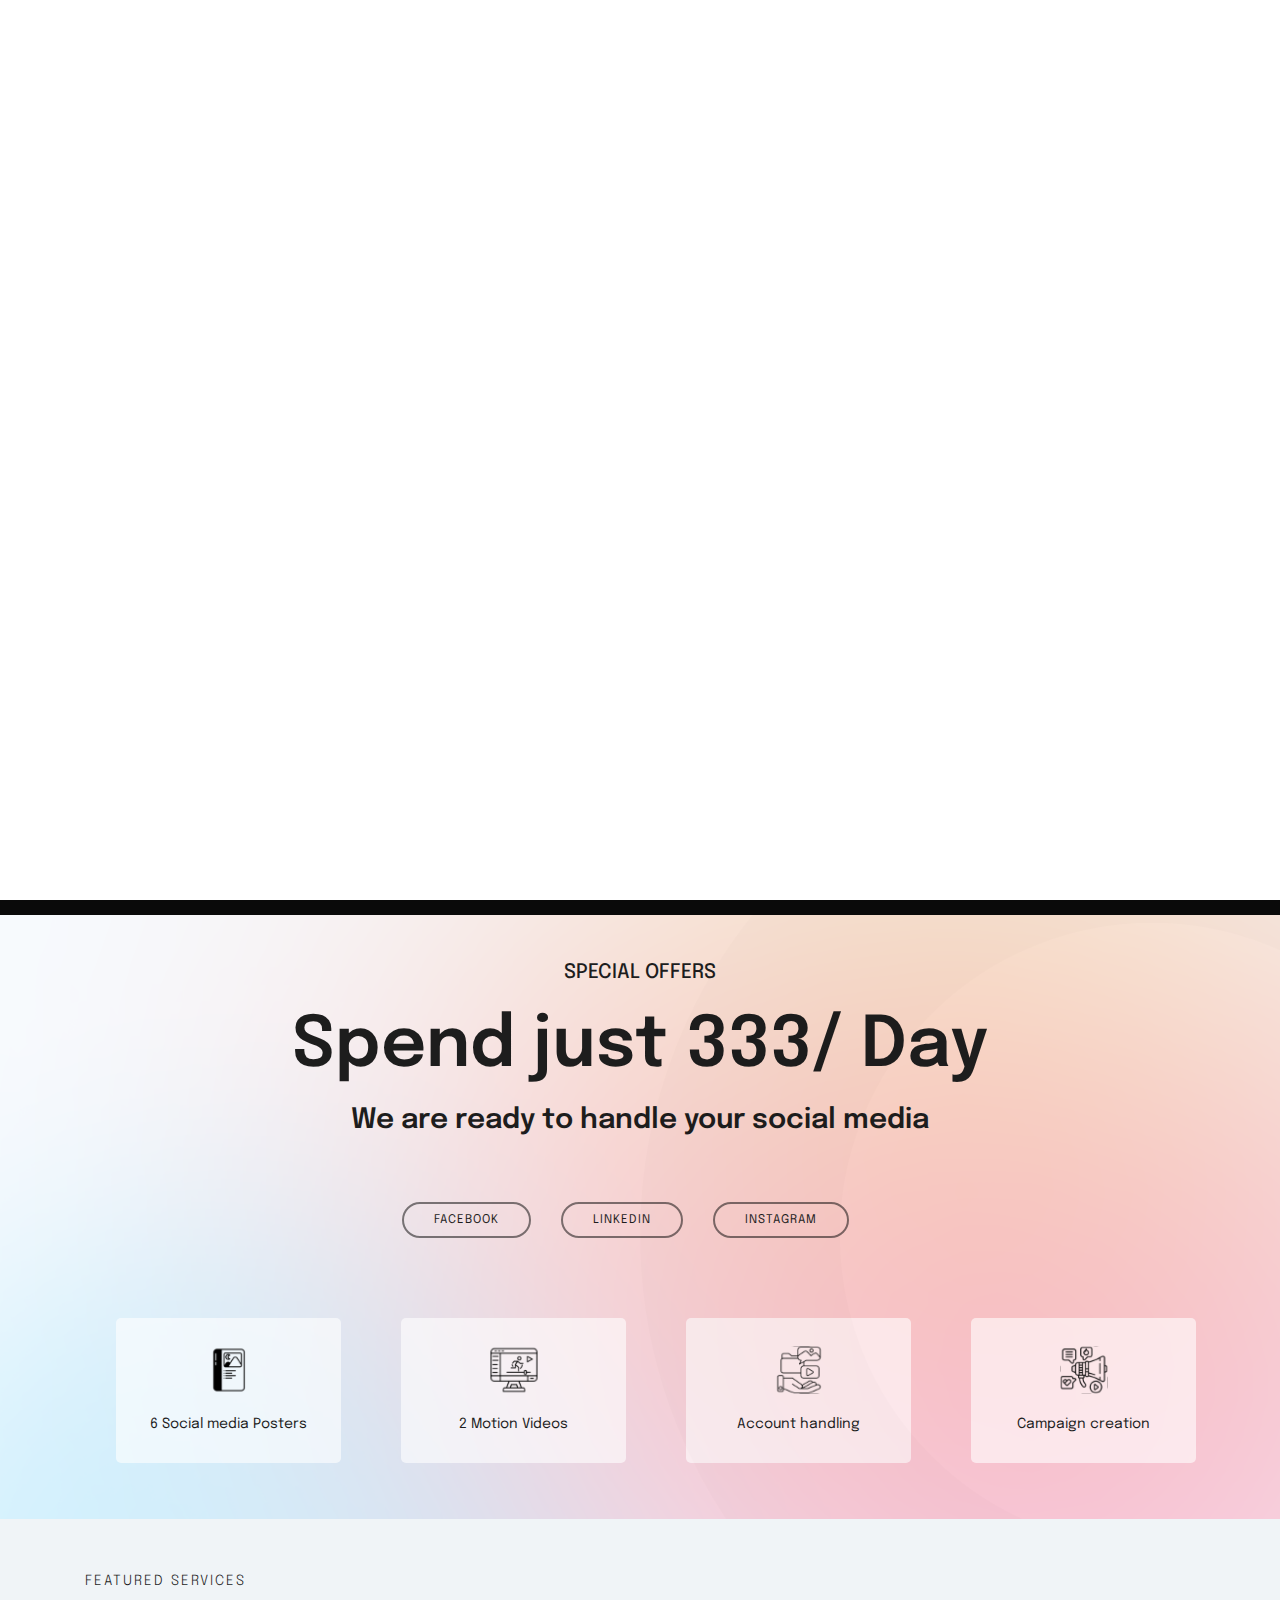
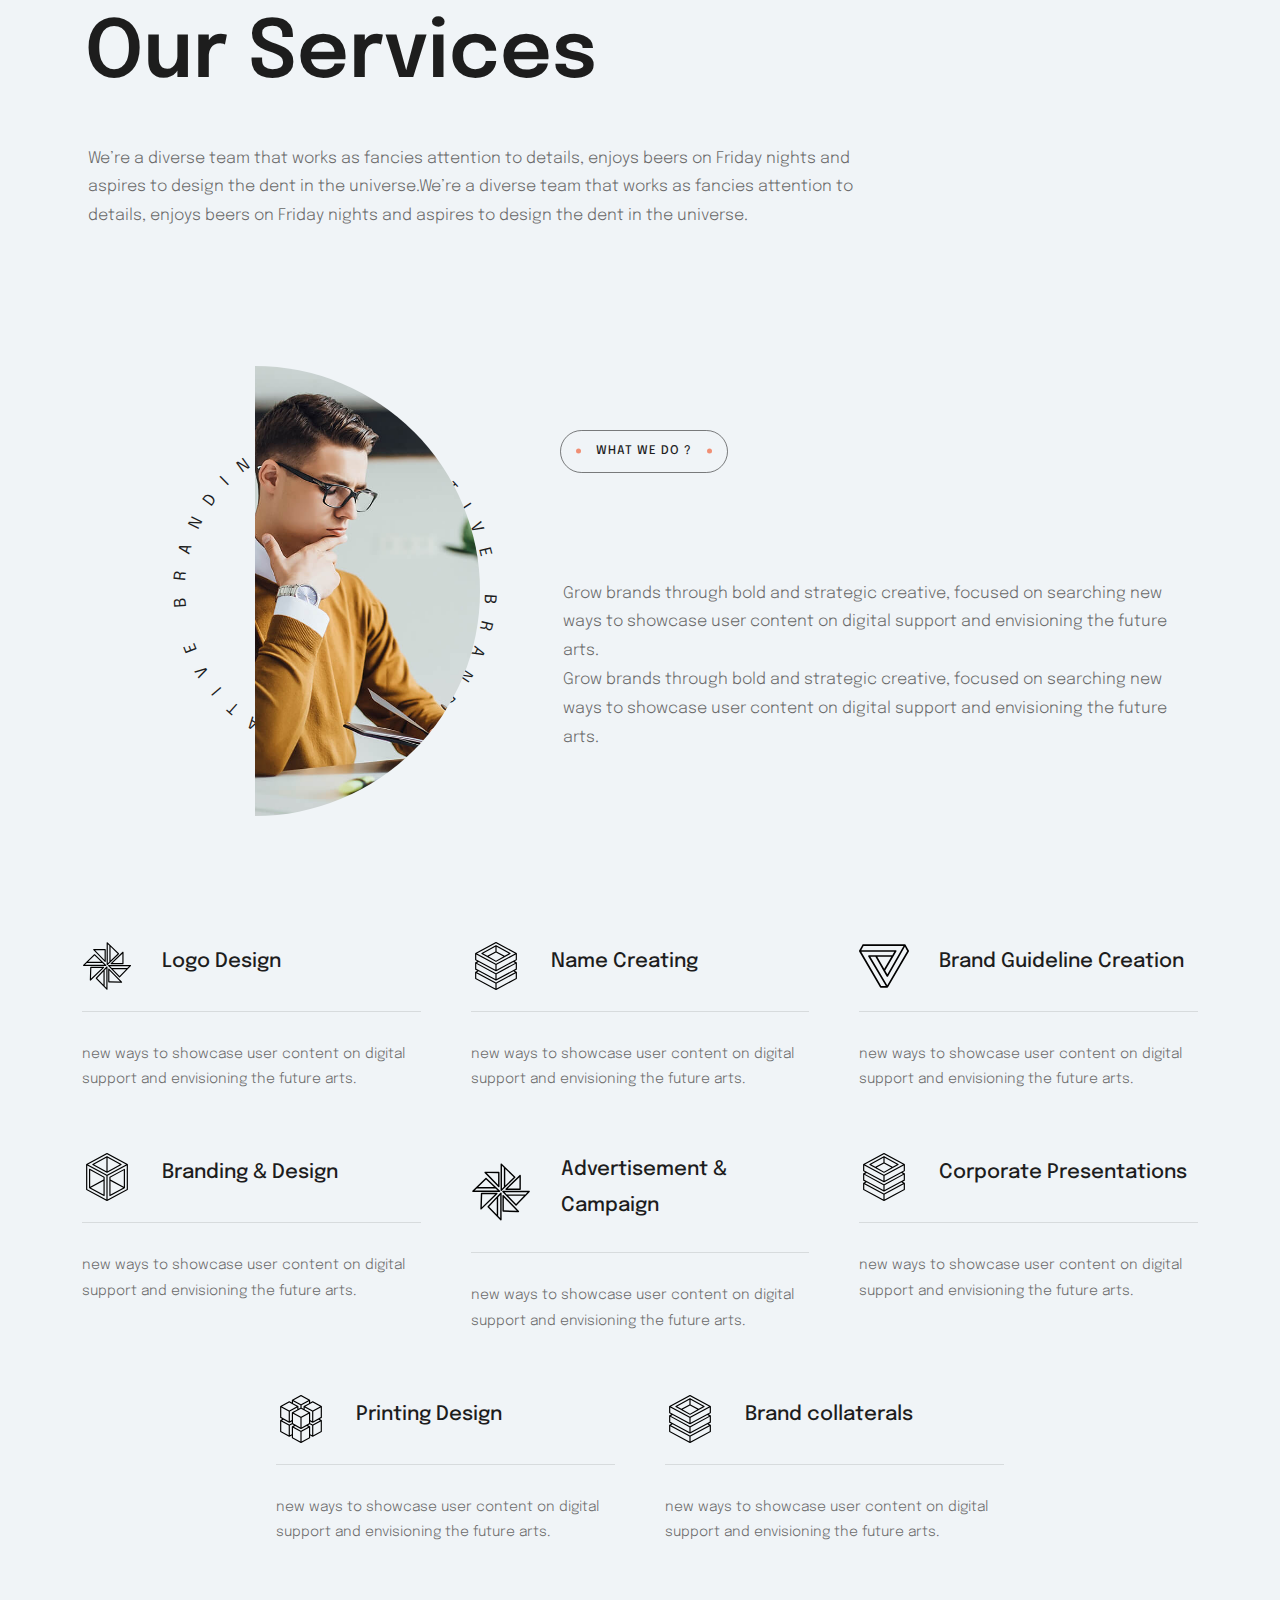
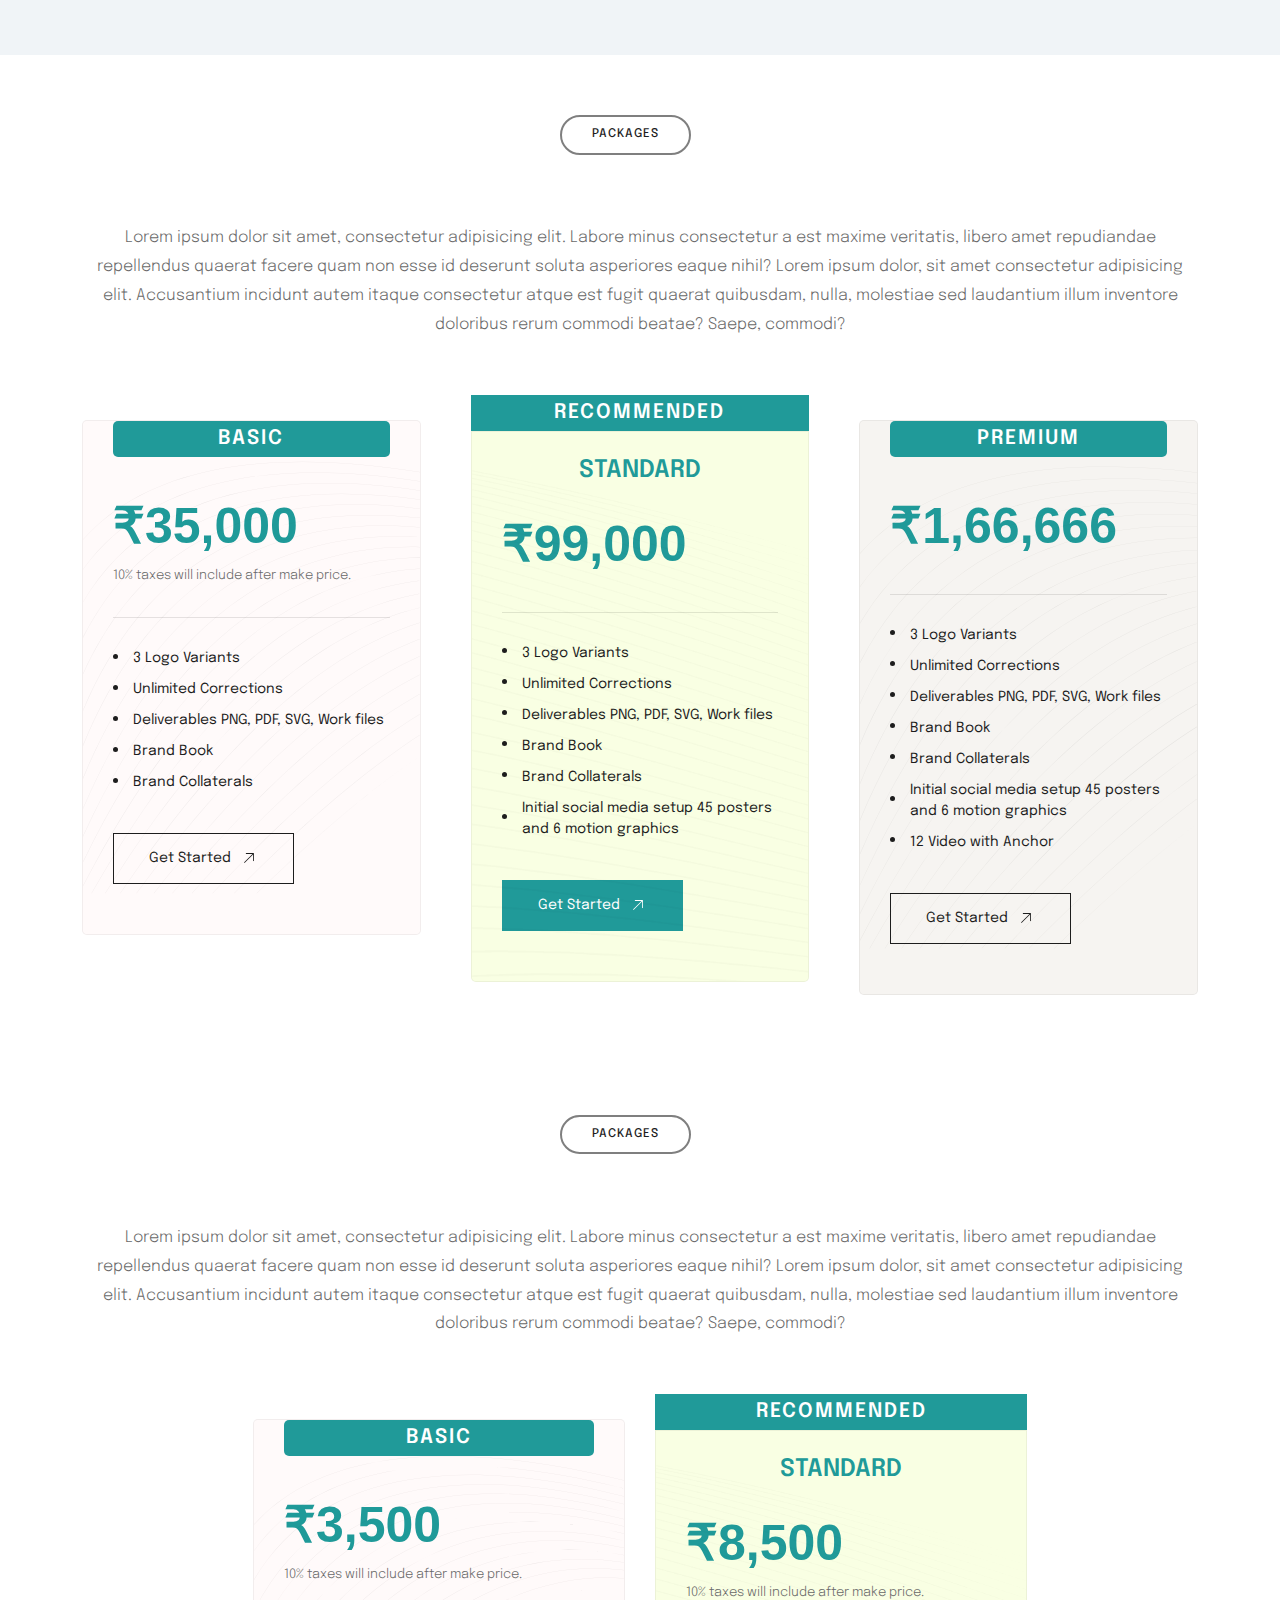
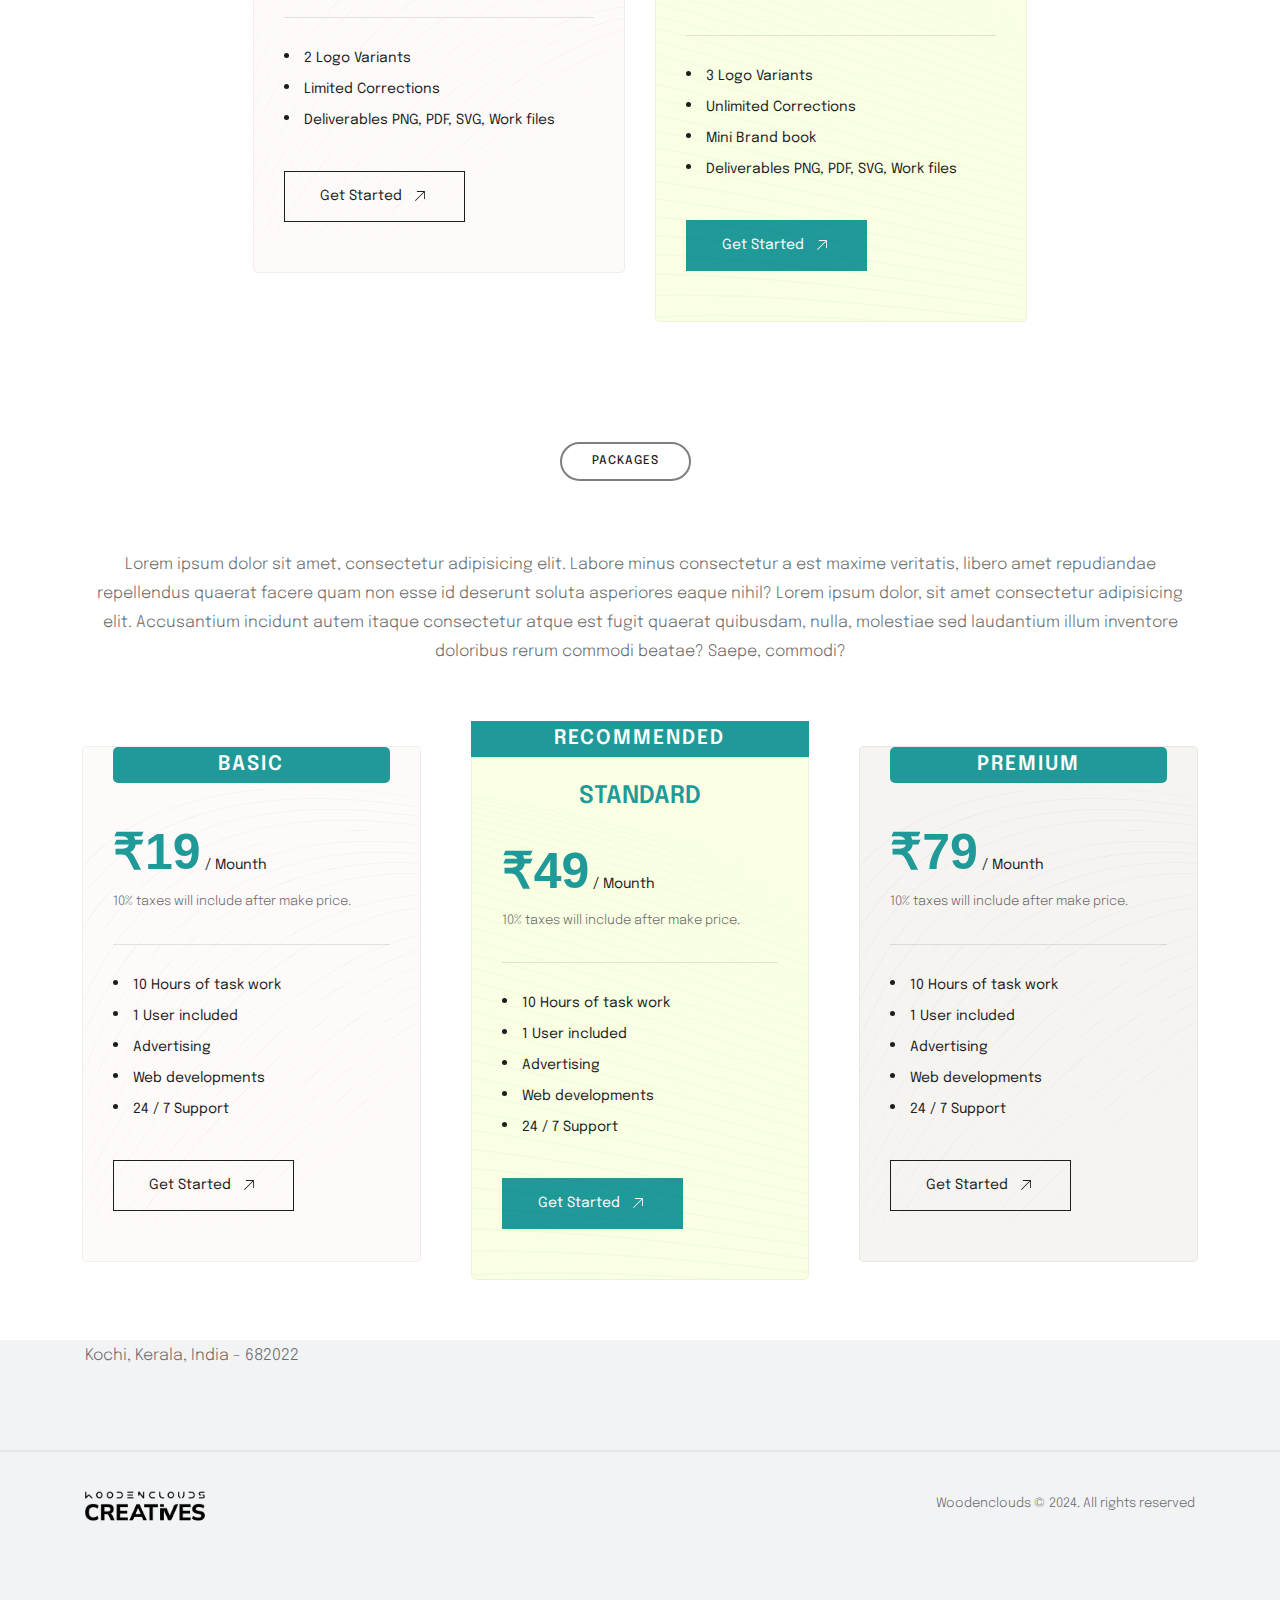
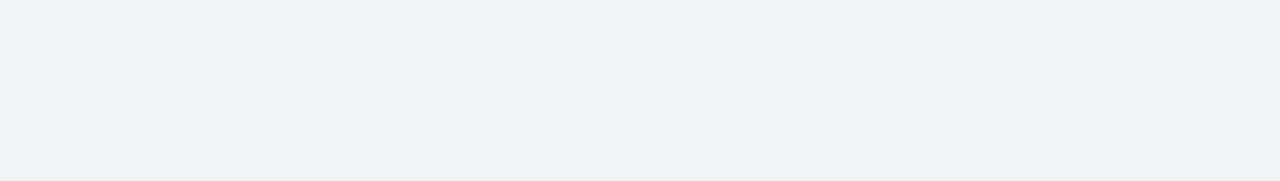
==== index.html @ e69afad2 "first commit" ====
<!DOCTYPE html>
<html lang="zxx">
  <head>
    <!-- Metas -->
    <meta charset="utf-8" />
    <meta http-equiv="X-UA-Compatible" content="IE=edge" />
    <meta
      name="viewport"
      content="width=device-width, initial-scale=1, maximum-scale=1"
    />
    <meta
      name="keywords"
      content="HTML5 Template Geekfolio Multi-Purpose themeforest"
    />
    <meta
      name="description"
      content="Geekfolio - Multi-Purpose HTML5 Template"
    />
    <meta name="author" content="" />

    <!-- Title  -->
    <title>Woodenclouds Creatives</title>

    <!-- Favicon -->
    <link rel="shortcut icon" href="assets/imgs/icon.png" />

    <!-- Google Fonts -->
    <link
      href="https://fonts.googleapis.com/css?family=Poppins:100,200,300,400,500,600,700,800,900&display=swap"
      rel="stylesheet"
    />
    <link
      href="https://fonts.googleapis.com/css2?family=Sora:wght@100;200;300;400;500;600;700;800&display=swap"
      rel="stylesheet"
    />
    <link
      href="https://fonts.googleapis.com/css2?family=Playfair+Display:ital,wght@0,400;0,500;0,600;0,700;0,800;1,400;1,500;1,600;1,700;1,800&display=swap"
      rel="stylesheet"
    />
    <link
      href="https://fonts.googleapis.com/css2?family=Epilogue:wght@100;200;300;400;500;600;700;800;900&display=swap"
      rel="stylesheet"
    />

    <!-- Plugins -->
    <link rel="stylesheet" href="assets/css/plugins.css" />

    <!-- Core Style Css -->
    <link rel="stylesheet" href="assets/css/style.css" />

    <script>
      document.documentElement.className = "js";
      var supportsCssVars = function () {
        var e,
          t = document.createElement("style");
        return (
          (t.innerHTML = "root: { --tmp-var: bold; }"),
          document.head.appendChild(t),
          (e = !!(
            window.CSS &&
            window.CSS.supports &&
            window.CSS.supports("font-weight", "var(--tmp-var)")
          )),
          t.parentNode.removeChild(t),
          e
        );
      };
      supportsCssVars() ||
        alert(
          "Please view this demo in a modern browser that supports CSS Variables."
        );
    </script>
  </head>

  <body class="sub-bg digital-marketing">
    <!-- ==================== Start Loading ==================== -->

    <div class="loader-wrap">
      <svg viewBox="0 0 1000 1000" preserveAspectRatio="none">
        <path id="svg" d="M0,1005S175,995,500,995s500,5,500,5V0H0Z"></path>
      </svg>

      <div class="loader-wrap-heading">
        <div class="load-text">
          <span>L</span>
          <span>o</span>
          <span>a</span>
          <span>d</span>
          <span>i</span>
          <span>n</span>
          <span>g</span>
        </div>
      </div>
    </div>

    <!-- ==================== End Loading ==================== -->

    <div class="cursor"></div>

    <!-- ==================== Start progress-scroll-button ==================== -->

    <div class="progress-wrap cursor-pointer">
      <svg
        class="progress-circle svg-content"
        width="100%"
        height="100%"
        viewBox="-1 -1 102 102"
      >
        <path d="M50,1 a49,49 0 0,1 0,98 a49,49 0 0,1 0,-98" />
      </svg>
    </div>

    <!-- ==================== End progress-scroll-button ==================== -->

    <!-- ==================== Start Navbar ==================== -->

    <nav class="navbar sub-bg navbar-expand-lg">
      <div class="container">
        <!-- Logo -->
        <a class="logo" href="index.html" style="width: 150px;">
          <img src="assets/imgs/logo-dark.png" alt="logo" />
        </a>

        <button
          class="navbar-toggler"
          type="button"
          data-toggle="collapse"
          data-target="#navbarSupportedContent"
          aria-controls="navbarSupportedContent"
          aria-expanded="false"
          aria-label="Toggle navigation"
        >
          <span class="icon-bar"><i class="fas fa-bars"></i></span>
        </button>

        <!-- navbar links -->
        <div
          class="collapse navbar-collapse justify-content-center"
          id="navbarSupportedContent"
        >
          <ul class="navbar-nav">
            <li class="nav-item dropdown">
              <a
                class="nav-link"
                href="index.html"
                role="button"
                aria-haspopup="true"
                aria-expanded="false"
                ><span class="rolling-text">Home</span></a
              >
            </li>
            <li class="nav-item dropdown">
              <a
                class="nav-link"
                href="#"
                role="button"
                aria-haspopup="true"
                aria-expanded="false"
                ><span class="rolling-text">Pages</span></a
              >
            </li>
            <li class="nav-item dropdown">
              <a
                class="nav-link"
                href="#"
                role="button"
                aria-haspopup="true"
                aria-expanded="false"
                ><span class="rolling-text">Portfolio</span></a
              >
            </li>
            <li class="nav-item">
              <a class="nav-link" href="page-contact.html"
                ><span class="rolling-text">Contact</span></a
              >
            </li>
          </ul>
        </div>
        
      </div>
    </nav>

    <!-- ==================== End Navbar ==================== -->

    <main class="main-bg">
      <!-- ==================== Spotlight ==================== -->

      <header class="header-main-crev sub-bg">
        <div class="container ontop">
          <div class="row">
            <div class="col-lg-9">
              <div class="caption">
                <h1 class="fz-60">
                  Digital marketing <br />
                  the new way.
                </h1>
                <p>
                  We take a similar approach to design commercial we do
                  impactfully approches over the flowchart of user friendly
                  wireframe.We take a similar approach to design commercial we do
                  impactfully approches over the flowchart of user friendly
                  wireframe.
                </p>
              </div>
            </div>
            <div class="col-lg-3 d-flex align-items-center">
              
            </div>
            <div class="col-lg-3 valign">
              <div class="md-hide">
                <a href="#" class="hover-this">
                  <div class="circle-button in-bord hover-anim">
                    <div class="rotate-circle fz-30 text-u">
                      <a href="./getquote.html">
                      <svg class="textcircle" viewBox="0 0 500 500">
                        <defs>
                          <path
                            id="textcircle"
                            d="M250,400 a150,150 0 0,1 0,-300a150,150 0 0,1 0,300Z"
                          ></path>
                        </defs>
                       
                        <text>
                          <textPath xlink:href="#textcircle" textLength="900">
                            Get a Quote - Get a Quote -
                          </textPath>
                        </text>
                      </svg>
                    </a>
                    </div>
                    <div class="arrow">
                      <svg
                        width="18"
                        height="18"
                        viewBox="0 0 18 18"
                        fill="none"
                        xmlns="http://www.w3.org/2000/svg"
                      >
                        <path
                          d="M13.922 4.5V11.8125C13.922 11.9244 13.8776 12.0317 13.7985 12.1108C13.7193 12.1899 13.612 12.2344 13.5002 12.2344C13.3883 12.2344 13.281 12.1899 13.2018 12.1108C13.1227 12.0317 13.0783 11.9244 13.0783 11.8125V5.51953L4.79547 13.7953C4.71715 13.8736 4.61092 13.9176 4.50015 13.9176C4.38939 13.9176 4.28316 13.8736 4.20484 13.7953C4.12652 13.717 4.08252 13.6108 4.08252 13.5C4.08252 13.3892 4.12652 13.283 4.20484 13.2047L12.4806 4.92188H6.18765C6.07577 4.92188 5.96846 4.87743 5.88934 4.79831C5.81023 4.71919 5.76578 4.61189 5.76578 4.5C5.76578 4.38811 5.81023 4.28081 5.88934 4.20169C5.96846 4.12257 6.07577 4.07813 6.18765 4.07812H13.5002C13.612 4.07813 13.7193 4.12257 13.7985 4.20169C13.8776 4.28081 13.922 4.38811 13.922 4.5Z"
                          fill="currentColor"
                        ></path>
                      </svg>
                    </div>
                  </div>
                </a>
              </div>
            </div>
            <div class="col-lg-9">
              <div class="img">
                <img src="assets/imgs/background/19.jpg" alt="" />
              </div>
            </div>
          </div>
        </div>

        <div
          class="bg-pattern bg-img"
          data-background="assets/imgs/patterns/graph.png"
        ></div>
      </header>

      <!-- ==================== Start marq ==================== -->
      <section class="serv-marq main-colorbg2">
        <div class="container-fluid no-skew rest pt-20 pb-20">
            <div class="row">
                <div class="col-12">
                    <div class="main-marq dark-text">
                        <div class="slide-har st1">
                            <div class="box non-strok">
                                <div class="item">
                                    <h4 class="d-flex align-items-center"><span>Logo Design</span> <span
                                            class="fz-50 ml-50 stroke icon">*</span></h4>
                                </div>
                                <div class="item">
                                    <h4 class="d-flex align-items-center"><span>Name Creating</span> <span
                                            class="fz-50 ml-50 stroke icon">*</span></h4>
                                </div>
                                <div class="item">
                                    <h4 class="d-flex align-items-center"><span>Brand Guideline Creation</span> <span
                                            class="fz-50 ml-50 stroke icon">*</span></h4>
                                </div>
                                <div class="item">
                                    <h4 class="d-flex align-items-center"><span>Printing Design</span> <span
                                            class="fz-50 ml-50 stroke icon">*</span></h4>
                                </div>
                                <div class="item">
                                    <h4 class="d-flex align-items-center"><span>Corporate Presentations</span> <span
                                            class="fz-50 ml-50 stroke icon">*</span></h4>
                                </div>
                            </div>
                            <div class="box non-strok">
                                <div class="item">
                                    <h4 class="d-flex align-items-center"><span>Advertisement & Campaign </span> <span
                                            class="fz-50 ml-50 stroke icon">*</span></h4>
                                </div>
                                <div class="item">
                                    <h4 class="d-flex align-items-center"><span>Brand collaterals</span> <span
                                            class="fz-50 ml-50 stroke icon">*</span></h4>
                                </div>
                                <div class="item">
                                    <h4 class="d-flex align-items-center"><span>Name Creating</span> <span
                                            class="fz-50 ml-50 stroke icon">*</span></h4>
                                </div>
                                <div class="item">
                                    <h4 class="d-flex align-items-center"><span>Brand Guideline Creation</span> <span
                                            class="fz-50 ml-50 stroke icon">*</span></h4>
                                </div>
                                <div class="item">
                                    <h4 class="d-flex align-items-center"><span>Logo Design</span> <span
                                            class="fz-50 ml-50 stroke icon">*</span></h4>
                                </div>
                            </div>
                        </div>
                    </div>
                </div>
            </div>
        </div>
    </section>

      <!-- ==================== End marq ==================== -->
      <!-- ==================== card- banner ==================== -->
      <section class="contact-crev card_banner">
        <div class="container">
          <div class="row">
            <div class="col-lg-12 text-center">
              <div class="sec-lg-head mb-80">
                <h6 class=" mb-10">SPECIAL OFFERS</h6>
                <h2 class="fz-70">Spend just 333/ Day</h2>
                <h4>We are ready to handle your social media</h4>
                <ul
                  class="rest social_links social-text d-flex mt-60 justify-content-center"
                >
                  <li class="dot-titl-non">
                    <a href="#0">Facebook</a>
                  </li>
                  <li class="dot-titl-non">
                    <a href="#0">LinkedIn</a>
                  </li>
                  <li class="dot-titl-non">
                    <a href="#0">Instagram</a>
                  </li>
                </ul>
              </div>
            </div>
            <div class="posts_details d-flex justify-content-center">
            <ul class="d-flex justify-content-evenly boxes">
              <li class="box_one">
                <div class="icons">
                  <img src="./assets/imgs/icon1.svg" alt="">
                </div>
                <a href="#" class="card_text">6 Social media Posters</a></li>
              <li class="box_one">
                <div class="icons">
                  <img src="./assets/imgs/icon2.svg" alt="">
                </div>
                <a href="#" class="card_text">2 Motion Videos</a></li>
              <li class="box_one">
                <div class="icons">
                  <img src="./assets/imgs/icon3.svg" alt="">
                </div>
                <a href="#" class="card_text">Account handling</a></li>
              <li class="box_one">
                <div class="icons">
                  <img src="./assets/imgs/icon4.svg" alt="">
                </div>
                <a href="#" class="card_text">Campaign creation</a></li>
            </ul>
            </div>
          </div>
        </div>
      </section>
      <!-- ==================== Services ==================== -->

      <section class="about">
        <div class="container mt-8 pb-50 pt-50">
          <div class="row">
            <div class="col-lg-12">
              <div class="caption">
                <h6 class="sub-title">Featured Services</h6>
                <h1 class="fz-80">Our Services</h1>
              </div>
              <div class="row">
                <div class="col-lg-9">
                  <div class="text mt-30">
                    <p>
                      We’re a diverse team that works as fancies attention to
                      details, enjoys beers on Friday nights and aspires to design
                      the dent in the universe.We’re a diverse team that works as
                      fancies attention to details, enjoys beers on Friday nights
                      and aspires to design the dent in the universe.
                    </p>
                  </div>
                </div>
              </div>
            </div>
          </div>
        </div>
      </section>
    

      <!-- ==================== branding two==================== -->

    <section class="about section-padding">
        <div class="container ontop">
          <div class="row">
            <div class="col-lg-5 valign">
              <div class="about-circle-crev md-hide">
                <div class="circle-button">
                  <div class="rotate-circle fz-16 ls1 text-u">
                    <svg class="textcircle" viewBox="0 0 500 500">
                      <defs>
                        <path
                          id="textcircle"
                          d="M250,400 a150,150 0 0,1 0,-300a150,150 0 0,1 0,300Z"
                        ></path>
                      </defs>
                      <text>
                        <textPath xlink:href="#textcircle" textLength="900">
                          Creative Branding - Creative Branding
                        </textPath>
                      </text>
                    </svg>
                  </div>
                </div>
                <div class="half-circle-img">
                  <img src="assets/imgs/about/1.jpg" alt="" />
                </div>
              </div>
            </div>
            <div class="col-lg-7 valign">
              <div class="cont sec-lg-head">
                <h6 class="dot-titl mb-20">What we do ?</h6>
                <h2 class="d-slideup wow">
                  <span class="sideup-text"
                    ><span class="up-text">Branding</span></span
                  >
                </h2>
                <div class="row">
                  <div class="col-lg-12">
                    <div class="text mt-20">
                      <p>
                        Grow brands through bold and strategic creative, focused
                        on searching new ways to showcase user content on
                        digital support and envisioning the future arts.
                      </p>
                      <p>
                        Grow brands through bold and strategic creative, focused
                        on searching new ways to showcase user content on
                        digital support and envisioning the future arts.
                      </p>
                    </div>
                  </div>
                </div>
              </div>
            </div>
          </div>
          <div class="row md-marg mt-100 justify-content-center">
            <div class="col-lg-4 col-md-6 mb-60">
              <div class="item-serv md-mb50">
                <div
                  class="d-flex align-items-center pb-20 mb-30 bord-thin-bottom"
                >
                  <div class="mr-30">
                    <div class="icon-img-50">
                      <img src="assets/imgs/serv-icons/03-dark.svg" alt="" />
                    </div>
                  </div>
                  <div>
                    <h6>Logo Design</h6>
                  </div>
                </div>
                <p class="fz-14">
                  new ways to showcase user content on digital support and
                  envisioning the future arts.
                </p>
              </div>
            </div>
            <div class="col-lg-4 col-md-6 mb-60">
              <div class="item-serv md-mb50">
                <div
                  class="d-flex align-items-center pb-20 mb-30 bord-thin-bottom"
                >
                  <div class="mr-30">
                    <div class="icon-img-50">
                      <img src="assets/imgs/serv-icons/02-dark.svg" alt="" />
                    </div>
                  </div>
                  <div>
                    <h6>Name Creating</h6>
                  </div>
                </div>
                <p class="fz-14">
                  new ways to showcase user content on digital support and
                  envisioning the future arts.
                </p>
              </div>
            </div>
            <div class="col-lg-4 col-md-6 mb-60">
              <div class="item-serv md-mb50">
                <div
                  class="d-flex align-items-center pb-20 mb-30 bord-thin-bottom"
                >
                  <div class="mr-30">
                    <div class="icon-img-50">
                      <img src="assets/imgs/serv-icons/05-dark.svg" alt="" />
                    </div>
                  </div>
                  <div>
                    <h6>Brand Guideline Creation</h6>
                  </div>
                </div>
                <p class="fz-14">
                  new ways to showcase user content on digital support and
                  envisioning the future arts.
                </p>
              </div>
            </div>
            <div class="col-lg-4 col-md-6 mb-60">
              <div class="item-serv md-mb50">
                <div
                  class="d-flex align-items-center pb-20 mb-30 bord-thin-bottom"
                >
                  <div class="mr-30">
                    <div class="icon-img-50">
                      <img src="assets/imgs/serv-icons/04-dark.svg" alt="" />
                    </div>
                  </div>
                  <div>
                    <h6>Branding & Design</h6>
                  </div>
                </div>
                <p class="fz-14">
                  new ways to showcase user content on digital support and
                  envisioning the future arts.
                </p>
              </div>
            </div>
            <div class="col-lg-4 col-md-6 mb-60">
              <div class="item-serv md-mb50">
                <div
                  class="d-flex align-items-center pb-20 mb-30 bord-thin-bottom"
                >
                  <div class="mr-30">
                    <div class="icon-img-60">
                      <img src="assets/imgs/serv-icons/03-dark.svg" alt="" />
                    </div>
                  </div>
                  <div>
                    <h6>Advertisement & Campaign</h6>
                  </div>
                </div>
                <p class="fz-14">
                  new ways to showcase user content on digital support and
                  envisioning the future arts.
                </p>
              </div>
            </div>
            <div class="col-lg-4 col-md-6 mb-60">
              <div class="item-serv md-mb50">
                <div
                  class="d-flex align-items-center pb-20 mb-30 bord-thin-bottom"
                >
                  <div class="mr-30">
                    <div class="icon-img-50">
                      <img src="assets/imgs/serv-icons/02-dark.svg" alt="" />
                    </div>
                  </div>
                  <div>
                    <h6>Corporate Presentations</h6>
                  </div>
                </div>
                <p class="fz-14">
                  new ways to showcase user content on digital support and
                  envisioning the future arts.
                </p>
              </div>
            </div>
            <div class="col-lg-4 col-md-6 mb-50">
              <div class="item-serv">
                <div
                  class="d-flex align-items-center pb-20 mb-30 bord-thin-bottom"
                >
                  <div class="mr-30">
                    <div class="icon-img-50">
                      <img src="assets/imgs/serv-icons/01-dark.svg" alt="" />
                    </div>
                  </div>
                  <div>
                    <h6>Printing Design</h6>
                  </div>
                </div>
                <p class="fz-14">
                  new ways to showcase user content on digital support and
                  envisioning the future arts.
                </p>
              </div>
            </div>
            <div class="col-lg-4 col-md-6 mb-50">
              <div class="item-serv md-mb50">
                <div
                  class="d-flex align-items-center pb-20 mb-30 bord-thin-bottom"
                >
                  <div class="mr-30">
                    <div class="icon-img-50">
                      <img src="assets/imgs/serv-icons/02-dark.svg" alt="" />
                    </div>
                  </div>
                  <div>
                    <h6>Brand collaterals</h6>
                  </div>
                </div>
                <p class="fz-14">
                  new ways to showcase user content on digital support and
                  envisioning the future arts.
                </p>
              </div>
            </div>
          </div>
        </div>
      </section>

      <!-- ==================== branding package  ==================== -->

      <section class="pricing section-padding sub-bg">
        <div class="container">
          <div class="sec-lg-head mb-80 text-center">
            <div class="row">
              <div class="col-lg-12">
                <h6 class="dot-titl-non mb-15">Packages</h6>
                <h3 class="d-slideup wow">
                  <span class="sideup-text">
                    <span class="up-text">Branding Package</span>
                  </span>
                </h3>
                <p>
                  Lorem ipsum dolor sit amet, consectetur adipisicing elit.
                  Labore minus consectetur a est maxime veritatis, libero amet
                  repudiandae repellendus quaerat facere quam non esse id
                  deserunt soluta asperiores eaque nihil? Lorem ipsum dolor, sit
                  amet consectetur adipisicing elit. Accusantium incidunt autem
                  itaque consectetur atque est fugit quaerat quibusdam, nulla,
                  molestiae sed laudantium illum inventore doloribus rerum
                  commodi beatae? Saepe, commodi?
                </p>
              </div>
            </div>
          </div>
          <div class="row md-marg">
            <div class="col-lg-4">
              <div class="item main-bg position-re o-hidden md-mb50 basic">
                <div class="info-box pb-30 bord-thin-bottom mb-30">
                  <h6 class="subtitle_basic mb-15">Basic</h6>

                  <div class="amount">
                    <div>
                      <span class="main-color3 num-font fw-600 fz-50">₹35,000</span>
                    </div>
                  </div>
                  <p class="fz-13">10% taxes will include after make price.</p>
                </div>
                <ul class="rest">
                  <li>3 Logo Variants</li>
                  <li>Unlimited Corrections</li>
                  <li>Deliverables PNG, PDF, SVG, Work files</li>
                  <li>Brand Book</li>
                  <li>Brand Collaterals</li>
                </ul>
                <a
                  href="page-contact.html"
                  class="butn butn-md butn-bord mt-30"
                >
                  <span>Get Started</span>
                  <i class="ml-5"
                    ><svg
                      width="18"
                      height="18"
                      viewBox="0 0 18 18"
                      fill="none"
                      xmlns="http://www.w3.org/2000/svg"
                    >
                      <path
                        d="M13.922 4.5V11.8125C13.922 11.9244 13.8776 12.0317 13.7985 12.1108C13.7193 12.1899 13.612 12.2344 13.5002 12.2344C13.3883 12.2344 13.281 12.1899 13.2018 12.1108C13.1227 12.0317 13.0783 11.9244 13.0783 11.8125V5.51953L4.79547 13.7953C4.71715 13.8736 4.61092 13.9176 4.50015 13.9176C4.38939 13.9176 4.28316 13.8736 4.20484 13.7953C4.12652 13.717 4.08252 13.6108 4.08252 13.5C4.08252 13.3892 4.12652 13.283 4.20484 13.2047L12.4806 4.92188H6.18765C6.07577 4.92188 5.96846 4.87743 5.88934 4.79831C5.81023 4.71919 5.76578 4.61189 5.76578 4.5C5.76578 4.38811 5.81023 4.28081 5.88934 4.20169C5.96846 4.12257 6.07577 4.07813 6.18765 4.07812H13.5002C13.612 4.07813 13.7193 4.12257 13.7985 4.20169C13.8776 4.28081 13.922 4.38811 13.922 4.5Z"
                        fill="currentColor"
                      ></path></svg></i>
                </a>
                <div
                  class="bg-pattern bg-img opacity-1"
                  data-background="assets/imgs/patterns/1.svg"
                ></div>
              </div>
            </div>
            <div class="col-lg-4">
              <h6 class="recommend">RECOMMENDED</h6>

              <div class="item items main-bg position-re o-hidden md-mb50 standard">
                <div class="info-box pb-30 bord-thin-bottom mb-30">
                  <h6 class="subtitle_standard mb-15">standard</h6>
                  <div class="amount">
                    <div>
                      <span class="main-color3 num-font fw-600 fz-50">₹99,000</span>
                    </div>
                  </div>
                  <!-- <p class="fz-13">10% taxes will include after make price.</p> -->
                </div>
                <ul class="rest">
                  <li>3 Logo Variants</li>
                  <li>Unlimited Corrections</li>
                  <li>Deliverables PNG, PDF, SVG, Work files</li>
                  <li>Brand Book</li>
                  <li>Brand Collaterals</li>
                  <li>Initial social media setup 45 posters and 6 motion graphics</li>
                </ul>
                <a
                  href="page-contact.html"
                  class="butn butn-md butn-bg main-colorbg3 text-white mt-30"
                >
                  <span>Get Started</span>
                  <i class="ml-5"
                    ><svg
                      width="18"
                      height="18"
                      viewBox="0 0 18 18"
                      fill="none"
                      xmlns="http://www.w3.org/2000/svg"
                    >
                      <path
                        d="M13.922 4.5V11.8125C13.922 11.9244 13.8776 12.0317 13.7985 12.1108C13.7193 12.1899 13.612 12.2344 13.5002 12.2344C13.3883 12.2344 13.281 12.1899 13.2018 12.1108C13.1227 12.0317 13.0783 11.9244 13.0783 11.8125V5.51953L4.79547 13.7953C4.71715 13.8736 4.61092 13.9176 4.50015 13.9176C4.38939 13.9176 4.28316 13.8736 4.20484 13.7953C4.12652 13.717 4.08252 13.6108 4.08252 13.5C4.08252 13.3892 4.12652 13.283 4.20484 13.2047L12.4806 4.92188H6.18765C6.07577 4.92188 5.96846 4.87743 5.88934 4.79831C5.81023 4.71919 5.76578 4.61189 5.76578 4.5C5.76578 4.38811 5.81023 4.28081 5.88934 4.20169C5.96846 4.12257 6.07577 4.07813 6.18765 4.07812H13.5002C13.612 4.07813 13.7193 4.12257 13.7985 4.20169C13.8776 4.28081 13.922 4.38811 13.922 4.5Z"
                        fill="currentColor"
                      ></path></svg></i>
                </a>
                <div
                  class="bg-pattern bg-img opacity-3"
                  data-background="assets/imgs/patterns/abstact-BG.png"
                ></div>
              </div>
            </div>
            <div class="col-lg-4">
              <div class="item main-bg position-re o-hidden premimum">
                <div class="info-box pb-30 bord-thin-bottom mb-30">
                  <h6 class="subtitle_basic mb-15">Premium</h6>
                  <div class="amount">
                    <div>
                      <span class="main-color3 num-font fw-600 fz-50">₹1,66,666</span>
                    </div>
                  </div>
                  <!-- <p class="fz-13">10% taxes will include after make price.</p> -->
                </div>
                <ul class="rest">
                  <li>3 Logo Variants</li>
                  <li>Unlimited Corrections</li>
                  <li>Deliverables PNG, PDF, SVG, Work files</li>
                  <li>Brand Book</li>
                  <li>Brand Collaterals</li>
                  <li>Initial social media setup 45 posters and 6 motion graphics</li>
                  <li>12 Video with Anchor</li>
                </ul>
                <a
                  href="page-contact.html"
                  class="butn butn-md butn-bord mt-30"
                >
                  <span>Get Started</span>
                  <i class="ml-5"
                    ><svg
                      width="18"
                      height="18"
                      viewBox="0 0 18 18"
                      fill="none"
                      xmlns="http://www.w3.org/2000/svg"
                    >
                      <path
                        d="M13.922 4.5V11.8125C13.922 11.9244 13.8776 12.0317 13.7985 12.1108C13.7193 12.1899 13.612 12.2344 13.5002 12.2344C13.3883 12.2344 13.281 12.1899 13.2018 12.1108C13.1227 12.0317 13.0783 11.9244 13.0783 11.8125V5.51953L4.79547 13.7953C4.71715 13.8736 4.61092 13.9176 4.50015 13.9176C4.38939 13.9176 4.28316 13.8736 4.20484 13.7953C4.12652 13.717 4.08252 13.6108 4.08252 13.5C4.08252 13.3892 4.12652 13.283 4.20484 13.2047L12.4806 4.92188H6.18765C6.07577 4.92188 5.96846 4.87743 5.88934 4.79831C5.81023 4.71919 5.76578 4.61189 5.76578 4.5C5.76578 4.38811 5.81023 4.28081 5.88934 4.20169C5.96846 4.12257 6.07577 4.07813 6.18765 4.07812H13.5002C13.612 4.07813 13.7193 4.12257 13.7985 4.20169C13.8776 4.28081 13.922 4.38811 13.922 4.5Z"
                        fill="currentColor"
                      ></path></svg></i>
                </a>
                <div
                  class="bg-pattern bg-img opacity-1"
                  data-background="assets/imgs/patterns/1.svg"
                ></div>
              </div>
            </div>
          </div>
        </div>
      </section>
      <!-- ==================== logo Design ==================== -->
      <section class="pricing section-padding sub-bg">
        <div class="container">
          <div class="sec-lg-head mb-80 text-center">
            <div class="row">
              <div class="col-lg-12">
                <h6 class="dot-titl-non mb-15">Packages</h6>
                <h3 class="d-slideup wow">
                  <span class="sideup-text">
                    <span class="up-text">Logo Design Package</span>
                  </span>
                </h3>
                <p>
                  Lorem ipsum dolor sit amet, consectetur adipisicing elit.
                  Labore minus consectetur a est maxime veritatis, libero amet
                  repudiandae repellendus quaerat facere quam non esse id
                  deserunt soluta asperiores eaque nihil? Lorem ipsum dolor, sit
                  amet consectetur adipisicing elit. Accusantium incidunt autem
                  itaque consectetur atque est fugit quaerat quibusdam, nulla,
                  molestiae sed laudantium illum inventore doloribus rerum
                  commodi beatae? Saepe, commodi?
                </p>
              </div>
            </div>
          </div>
          <div class="row md-marg">
            <div class="col-lg-12 d-flex gap-40 logo_cards">
              <div class="col-lg-4">
                <div class="item main-bg position-re o-hidden md-mb50 basic">
                  <div class="info-box pb-30 bord-thin-bottom mb-30">
                    <h6 class="subtitle_basic mb-15">Basic</h6>
  
                    <div class="amount">
                      <div>
                        <span class="main-color3 num-font fw-600 fz-50">₹3,500</span>
                      </div>
                    </div>
                    <p class="fz-13">10% taxes will include after make price.</p>
                  </div>
                  <ul class="rest">
                    <li>2 Logo Variants</li>
                    <li>Limited Corrections</li>
                    <li>Deliverables PNG, PDF, SVG, Work files</li>
                    <!-- <li>Web developments</li>
                    <li>24 / 7 Support</li> -->
                  </ul>
                  <a
                    href="page-contact.html"
                    class="butn butn-md butn-bord mt-30"
                  >
                    <span>Get Started</span>
                    <i class="ml-5"
                      ><svg
                        width="18"
                        height="18"
                        viewBox="0 0 18 18"
                        fill="none"
                        xmlns="http://www.w3.org/2000/svg"
                      >
                        <path
                          d="M13.922 4.5V11.8125C13.922 11.9244 13.8776 12.0317 13.7985 12.1108C13.7193 12.1899 13.612 12.2344 13.5002 12.2344C13.3883 12.2344 13.281 12.1899 13.2018 12.1108C13.1227 12.0317 13.0783 11.9244 13.0783 11.8125V5.51953L4.79547 13.7953C4.71715 13.8736 4.61092 13.9176 4.50015 13.9176C4.38939 13.9176 4.28316 13.8736 4.20484 13.7953C4.12652 13.717 4.08252 13.6108 4.08252 13.5C4.08252 13.3892 4.12652 13.283 4.20484 13.2047L12.4806 4.92188H6.18765C6.07577 4.92188 5.96846 4.87743 5.88934 4.79831C5.81023 4.71919 5.76578 4.61189 5.76578 4.5C5.76578 4.38811 5.81023 4.28081 5.88934 4.20169C5.96846 4.12257 6.07577 4.07813 6.18765 4.07812H13.5002C13.612 4.07813 13.7193 4.12257 13.7985 4.20169C13.8776 4.28081 13.922 4.38811 13.922 4.5Z"
                          fill="currentColor"
                        ></path></svg></i>
                  </a>
                  <div
                    class="bg-pattern bg-img opacity-1"
                    data-background="assets/imgs/patterns/1.svg"
                  ></div>
                </div>
              </div>
              <div class="col-lg-4">
                <h6 class="recommend">RECOMMENDED</h6>
  
                <div class="item items main-bg position-re o-hidden md-mb50 standard">
                  <div class="info-box pb-30 bord-thin-bottom mb-30">
                    <h6 class="subtitle_standard mb-15">standard</h6>
                    <div class="amount">
                      <div>
                        <span class="main-color3 num-font fw-600 fz-50">₹8,500</span>
                      </div>
                    </div>
                    <p class="fz-13">10% taxes will include after make price.</p>
                  </div>
                  <ul class="rest">
                    <li>3 Logo Variants</li>
                    <li>Unlimited Corrections</li>
                    <li>Mini Brand book</li>
                    <li>Deliverables PNG, PDF, SVG, Work files</li>
                  </ul>
                  <a
                    href="page-contact.html"
                    class="butn butn-md butn-bg main-colorbg3 text-white mt-30"
                  >
                    <span>Get Started</span>
                    <i class="ml-5"
                      ><svg
                        width="18"
                        height="18"
                        viewBox="0 0 18 18"
                        fill="none"
                        xmlns="http://www.w3.org/2000/svg"
                      >
                        <path
                          d="M13.922 4.5V11.8125C13.922 11.9244 13.8776 12.0317 13.7985 12.1108C13.7193 12.1899 13.612 12.2344 13.5002 12.2344C13.3883 12.2344 13.281 12.1899 13.2018 12.1108C13.1227 12.0317 13.0783 11.9244 13.0783 11.8125V5.51953L4.79547 13.7953C4.71715 13.8736 4.61092 13.9176 4.50015 13.9176C4.38939 13.9176 4.28316 13.8736 4.20484 13.7953C4.12652 13.717 4.08252 13.6108 4.08252 13.5C4.08252 13.3892 4.12652 13.283 4.20484 13.2047L12.4806 4.92188H6.18765C6.07577 4.92188 5.96846 4.87743 5.88934 4.79831C5.81023 4.71919 5.76578 4.61189 5.76578 4.5C5.76578 4.38811 5.81023 4.28081 5.88934 4.20169C5.96846 4.12257 6.07577 4.07813 6.18765 4.07812H13.5002C13.612 4.07813 13.7193 4.12257 13.7985 4.20169C13.8776 4.28081 13.922 4.38811 13.922 4.5Z"
                          fill="currentColor"
                        ></path></svg></i>
                  </a>
                  <div
                    class="bg-pattern bg-img opacity-3"
                    data-background="assets/imgs/patterns/abstact-BG.png"
                  ></div>
                </div>
              </div>
            </div>
          </div>
        </div>
      </section>
      <!-- ==================== social media package  ==================== -->
      <section class="pricing section-padding sub-bg">
        <div class="container">
          <div class="sec-lg-head mb-80 text-center">
            <div class="row">
              <div class="col-lg-12">
                <h6 class="dot-titl-non mb-15">Packages</h6>
                <h3 class="d-slideup wow">
                  <span class="sideup-text">
                    <span class="up-text">Social Media Packages</span>
                  </span>
                </h3>
                <p>
                  Lorem ipsum dolor sit amet, consectetur adipisicing elit.
                  Labore minus consectetur a est maxime veritatis, libero amet
                  repudiandae repellendus quaerat facere quam non esse id
                  deserunt soluta asperiores eaque nihil? Lorem ipsum dolor, sit
                  amet consectetur adipisicing elit. Accusantium incidunt autem
                  itaque consectetur atque est fugit quaerat quibusdam, nulla,
                  molestiae sed laudantium illum inventore doloribus rerum
                  commodi beatae? Saepe, commodi?
                </p>
              </div>
            </div>
          </div>
          <div class="row md-marg">
            <div class="col-lg-4">
              <div class="item main-bg position-re o-hidden md-mb50 basic">
                <div class="info-box pb-30 bord-thin-bottom mb-30">
                  <h6 class="subtitle_basic mb-15">Basic</h6>

                  <div class="amount">
                    <div>
                      <span class="main-color3 num-font fw-600 fz-50">₹19</span>
                      <span class="fz-14 fw-400">/ Mounth</span>
                    </div>
                  </div>
                  <p class="fz-13">10% taxes will include after make price.</p>
                </div>
                <ul class="rest">
                  <li>10 Hours of task work</li>
                  <li>1 User included</li>
                  <li>Advertising</li>
                  <li>Web developments</li>
                  <li>24 / 7 Support</li>
                </ul>
                <a
                  href="page-contact.html"
                  class="butn butn-md butn-bord mt-30"
                >
                  <span>Get Started</span>
                  <i class="ml-5"
                    ><svg
                      width="18"
                      height="18"
                      viewBox="0 0 18 18"
                      fill="none"
                      xmlns="http://www.w3.org/2000/svg"
                    >
                      <path
                        d="M13.922 4.5V11.8125C13.922 11.9244 13.8776 12.0317 13.7985 12.1108C13.7193 12.1899 13.612 12.2344 13.5002 12.2344C13.3883 12.2344 13.281 12.1899 13.2018 12.1108C13.1227 12.0317 13.0783 11.9244 13.0783 11.8125V5.51953L4.79547 13.7953C4.71715 13.8736 4.61092 13.9176 4.50015 13.9176C4.38939 13.9176 4.28316 13.8736 4.20484 13.7953C4.12652 13.717 4.08252 13.6108 4.08252 13.5C4.08252 13.3892 4.12652 13.283 4.20484 13.2047L12.4806 4.92188H6.18765C6.07577 4.92188 5.96846 4.87743 5.88934 4.79831C5.81023 4.71919 5.76578 4.61189 5.76578 4.5C5.76578 4.38811 5.81023 4.28081 5.88934 4.20169C5.96846 4.12257 6.07577 4.07813 6.18765 4.07812H13.5002C13.612 4.07813 13.7193 4.12257 13.7985 4.20169C13.8776 4.28081 13.922 4.38811 13.922 4.5Z"
                        fill="currentColor"
                      ></path></svg></i>
                </a>
                <div
                  class="bg-pattern bg-img opacity-1"
                  data-background="assets/imgs/patterns/1.svg"
                ></div>
              </div>
            </div>
            <div class="col-lg-4">
              <h6 class="recommend">RECOMMENDED</h6>

              <div class="item items main-bg position-re o-hidden md-mb50 standard">
                <div class="info-box pb-30 bord-thin-bottom mb-30">
                  <h6 class="subtitle_standard mb-15">standard</h6>
                  <div class="amount">
                    <div>
                      <span class="main-color3 num-font fw-600 fz-50">₹49</span>
                      <span class="fz-14 fw-400">/ Mounth</span>
                    </div>
                  </div>
                  <p class="fz-13">10% taxes will include after make price.</p>
                </div>
                <ul class="rest">
                  <li>10 Hours of task work</li>
                  <li>1 User included</li>
                  <li>Advertising</li>
                  <li>Web developments</li>
                  <li>24 / 7 Support</li>
                </ul>
                <a
                  href="page-contact.html"
                  class="butn butn-md butn-bg main-colorbg3 text-white mt-30"
                >
                  <span>Get Started</span>
                  <i class="ml-5"
                    ><svg
                      width="18"
                      height="18"
                      viewBox="0 0 18 18"
                      fill="none"
                      xmlns="http://www.w3.org/2000/svg"
                    >
                      <path
                        d="M13.922 4.5V11.8125C13.922 11.9244 13.8776 12.0317 13.7985 12.1108C13.7193 12.1899 13.612 12.2344 13.5002 12.2344C13.3883 12.2344 13.281 12.1899 13.2018 12.1108C13.1227 12.0317 13.0783 11.9244 13.0783 11.8125V5.51953L4.79547 13.7953C4.71715 13.8736 4.61092 13.9176 4.50015 13.9176C4.38939 13.9176 4.28316 13.8736 4.20484 13.7953C4.12652 13.717 4.08252 13.6108 4.08252 13.5C4.08252 13.3892 4.12652 13.283 4.20484 13.2047L12.4806 4.92188H6.18765C6.07577 4.92188 5.96846 4.87743 5.88934 4.79831C5.81023 4.71919 5.76578 4.61189 5.76578 4.5C5.76578 4.38811 5.81023 4.28081 5.88934 4.20169C5.96846 4.12257 6.07577 4.07813 6.18765 4.07812H13.5002C13.612 4.07813 13.7193 4.12257 13.7985 4.20169C13.8776 4.28081 13.922 4.38811 13.922 4.5Z"
                        fill="currentColor"
                      ></path></svg></i>
                </a>
                <div
                  class="bg-pattern bg-img opacity-3"
                  data-background="assets/imgs/patterns/abstact-BG.png"
                ></div>
              </div>
            </div>
            <div class="col-lg-4">
              <div class="item main-bg position-re o-hidden premimum">
                <div class="info-box pb-30 bord-thin-bottom mb-30">
                  <h6 class="subtitle_basic mb-15">Premium</h6>
                  <div class="amount">
                    <div>
                      <span class="main-color3 num-font fw-600 fz-50">₹79</span>
                      <span class="fz-14 fw-400">/ Mounth</span>
                    </div>
                  </div>
                  <p class="fz-13">10% taxes will include after make price.</p>
                </div>
                <ul class="rest">
                  <li>10 Hours of task work</li>
                  <li>1 User included</li>
                  <li>Advertising</li>
                  <li>Web developments</li>
                  <li>24 / 7 Support</li>
                </ul>
                <a href="https://wa.me/7025659400"
                  class="butn butn-md butn-bord mt-30">
                <span>Get Started</span>
                  <i class="ml-5">
                    <svg
                      width="18"
                      height="18"
                      viewBox="0 0 18 18"
                      fill="none"
                      xmlns="http://www.w3.org/2000/svg"
                    >
                      <path
                        d="M13.922 4.5V11.8125C13.922 11.9244 13.8776 12.0317 13.7985 12.1108C13.7193 12.1899 13.612 12.2344 13.5002 12.2344C13.3883 12.2344 13.281 12.1899 13.2018 12.1108C13.1227 12.0317 13.0783 11.9244 13.0783 11.8125V5.51953L4.79547 13.7953C4.71715 13.8736 4.61092 13.9176 4.50015 13.9176C4.38939 13.9176 4.28316 13.8736 4.20484 13.7953C4.12652 13.717 4.08252 13.6108 4.08252 13.5C4.08252 13.3892 4.12652 13.283 4.20484 13.2047L12.4806 4.92188H6.18765C6.07577 4.92188 5.96846 4.87743 5.88934 4.79831C5.81023 4.71919 5.76578 4.61189 5.76578 4.5C5.76578 4.38811 5.81023 4.28081 5.88934 4.20169C5.96846 4.12257 6.07577 4.07813 6.18765 4.07812H13.5002C13.612 4.07813 13.7193 4.12257 13.7985 4.20169C13.8776 4.28081 13.922 4.38811 13.922 4.5Z"
                        fill="currentColor"
                      ></path>
                    </svg>
                  </i>
                </a>
                <div
                  class="bg-pattern bg-img opacity-1"
                  data-background="assets/imgs/patterns/1.svg"
                ></div>
              </div>
            </div>
          </div>
        </div>
      </section>

     
    </main>

    <!-- ==================== Start Footer ==================== -->

    <footer class="main-bg">
      <div class="footer-container">
        <div class="container pb-80 pt-80 ontop">
          <div class="row">
            <div class="col-lg-3">
              <div class="colum md-mb50">
                <div class="tit mb-20">
                  <h6>Address</h6>
                </div>
                <div class="text">
                  <p>1st floor, Door No - 27/165, Modisseril building, Nr. Pipeline Junction, Thrikkakara, Edappally, Kochi, Kerala, India - 682022</p>
                </div>
              </div>
            </div>
            <div class="col-lg-3 offset-lg-1">
              <div class="colum md-mb50">
                <div class="tit mb-20">
                  <h6>Say Hello</h6>
                </div>
                <div class="text">
                  <p class="mb-10">
                    <a href="#0">hello@woodenclouds.com</a>
                  </p>
                  <h5>
                    <a href="#">+91 892 170 8606</a>
                  </h5>
                </div>
              </div>
            </div>
            <div class="col-lg-2 md-mb50">
              <div class="tit mb-20">
                <h6>Social</h6>
              </div>
              <ul class="rest social-text">
                <li>
                  <a href="#0">Facebook</a>
                </li>
                <li>
                  <a href="#0">LinkedIn</a>
                </li>
                <li>
                  <a href="#0">Instagram</a>
                </li>
              </ul>
            </div>
            <div class="col-lg-3">
              <div class="tit mb-20">
                <h6>Newsletter</h6>
              </div>
              <div class="subscribe">
                <form action="contact.php">
                  <div class="form-group rest">
                    <input type="email" placeholder="Type Your Email" />
                    <button type="submit">
                      <i class="fas fa-arrow-right"></i>
                    </button>
                  </div>
                </form>
              </div>
            </div>
          </div>
        </div>
        <div class="sub-footer pt-40 pb-40 bord-thin-top ontop">
          <div class="container">
            <div class="row">
              <div class="col-lg-4">
                <div class="logo">
                  <a href="#0">
                    <img src="assets/imgs/logo-dark.png" alt="" />
                  </a>
                </div>
              </div>
              <div class="col-lg-8">
                <div class="copyright d-flex">
                  <div class="ml-auto">
                    <p class="fz-13">
                      Woodenclouds © 2024. All rights reserved
                    </p>
                  </div>
                </div>
              </div>
            </div>
          </div>
        </div>
      </div>
    </footer>

    <!-- ==================== End Footer ==================== -->

    <!-- jQuery -->
    <script src="assets/js/jquery-3.6.0.min.js"></script>
    <script src="assets/js/jquery-migrate-3.4.0.min.js"></script>

    <!-- plugins -->
    <script src="assets/js/plugins.js"></script>

    <script src="assets/js/ScrollTrigger.min.js"></script>

    <script src="assets/js/imgReveal/charming.min.js"></script>
    <script src="assets/js/imgReveal/imagesloaded.pkgd.min.js"></script>
    <script src="assets/js/imgReveal/TweenMax.min.js"></script>
    <script src="assets/js/imgReveal/demo.js"></script>

    <!-- custom scripts -->
    <script src="assets/js/scripts.js"></script>
  </body>
</html>
---- assets/css/plugins.css ----
/*-----------------------------------------------------------------------------------

	Theme Name: Ravo
	Theme URI: http://
	Description: Creative agency & portfolio
	Author: ui-themez
	Author URI: http://themeforest.net/user/ui-themez
	Version: 1.0

-----------------------------------------------------------------------------------*/

/* ----------------------------------------------------------------
			[ All Css Plugins & Helper Classes File ]
-----------------------------------------------------------------*/

/* == bootstrap == */
@import url("plugins/bootstrap.min.css");

/* == animate css == */
@import url("plugins/animate.min.css");

/* == ionicons icon font == */
@import url("plugins/ionicons.min.css");

/* == pe-icon-7-stroke == */
@import url("plugins/pe-icon-7-stroke.css");

/* == fontawesome icon font == */
@import url("plugins/fontawesome-all.min.css");

/* == justifiedGallery.min == */
@import url("plugins/justifiedGallery.min.css");

/* == magnific-popup == */
@import url("plugins/magnific-popup.css");

/* == YouTubePopUp == */
@import url("plugins/YouTubePopUp.css");

/* == slick carousel == */
@import url("plugins/slick.css");
@import url("plugins/slick-theme.css");

/* == swiper.min font == */
@import url("plugins/swiper.min.css");
---- assets/css/style.css ----
@charset "UTF-8";
/*-----------------------------------------------------------------------------------

    Theme Name: Geekfolio
    Theme URI: http://
    Description: Creative Agency & Portfolio
    Author: UI-ThemeZ
    Author URI: http://themeforest.net/user/UI-ThemeZ
    Version: 1.0

-----------------------------------------------------------------------------------*/
/* Variables
-----------------------------------------------------------------*/
/* Typography
-----------------------------------------------------------------*/
* {
  margin: 0;
  padding: 0;
  -webkit-box-sizing: border-box;
  box-sizing: border-box;
  outline: none;
  list-style: none;
}

body {
  color: #1d1d1d;
  background-color: #f1f3f5;
  font-size: 14px;
  font-family: "Poppins", sans-serif;
  font-family: "Sora", sans-serif;
  overflow-x: hidden !important;
}

body.noise-img {
  position: relative;
}

body.noise-img:before {
  content: "";
  background-image: url(../imgs/patterns/noise.png);
  background-size: 70px;
  background-repeat: repeat;
  position: absolute;
  top: 0;
  left: 0;
  width: 100%;
  height: 100%;
}

body.home-digital .container,
body.home-arch .container,
body.home-corp .container {
  max-width: 1200px;
}

body.space-font,
body.home-digital {
  font-family: "Space Grotesk", sans-serif;
}

body.home-arch {
  font-family: "Space Grotesk", sans-serif;
}

body.home-arch main {
  position: relative;
}

body.home-arch main:after {
  content: "";
  position: absolute;
  top: 0;
  left: 0;
  bottom: 0;
  width: 70px;
  background: #f1f3f5;
  z-index: 5;
}

body.home-main-crev,
body.digital-marketing {
  font-family: "Epilogue", sans-serif;
}

main {
  position: relative;
  z-index: 5;
}

.row.sm-marg {
  margin-left: -5px;
  margin-right: -5px;
}

.row.sm-marg > * {
  padding-left: 5px;
  padding-right: 5px;
}

.row.md-marg {
  margin-left: -25px;
  margin-right: -25px;
}

.row.md-marg > * {
  padding-left: 25px;
  padding-right: 25px;
}

.row.lg-marg {
  margin-left: -40px;
  margin-right: -40px;
}

.row.lg-marg > * {
  padding-left: 40px;
  padding-right: 40px;
}

.row.xlg-marg {
  margin-left: -50px;
  margin-right: -50px;
}

.row.xlg-marg > * {
  padding-left: 50px;
  padding-right: 50px;
}

.lines {
  position: absolute;
  top: 0;
  left: 0;
  width: 100%;
  height: 100%;
  pointer-events: none;
}

.lines.two:after {
  content: "";
  position: absolute;
  top: 0;
  left: 30%;
  width: 40%;
  height: 100%;
  border-right: 1px solid rgba(255, 255, 255, 0.1);
  border-left: 1px solid rgba(255, 255, 255, 0.1);
}

.lines.four {
  left: 10%;
  width: 80%;
  border-right: 1px solid rgba(255, 255, 255, 0.05);
  border-left: 1px solid rgba(255, 255, 255, 0.05);
}

.lines.four:after {
  content: "";
  position: absolute;
  top: 0;
  left: 30%;
  width: 40%;
  height: 100%;
  border-right: 1px solid rgba(255, 255, 255, 0.05);
  border-left: 1px solid rgba(255, 255, 255, 0.05);
}

.lines.two-out {
  left: 60px;
  right: 60px;
  width: auto;
  border-right: 1px solid rgba(255, 255, 255, 0.05);
  border-left: 1px solid rgba(255, 255, 255, 0.05);
  z-index: 7;
}

h1,
h2,
h3,
h4,
h5 {
  font-weight: 600;
  line-height: 1.3;
}

h1 {
  font-size: 70px;
}

h2 {
  font-size: 45px;
}

h3 {
  font-size: 36px;
}

h4 {
  font-size: 28px;
  line-height: 1.5;
}

h5 {
  font-size: 24px;
  font-weight: 500;
  line-height: 1.5;
}

h6 {
  font-size: 20px;
  font-weight: 500;
  line-height: 1.8;
}

p {
  line-height: 1.8;
  font-size: 16px;
  font-weight: 300;
  color: #696969;
  margin: 0;
}

a,
a:hover {
  color: inherit;
}

span {
  display: inline-block;
}

a {
  display: inline-block;
  text-decoration: none;
}

a:hover {
  text-decoration: none;
}

figure {
  margin: 0;
}

.row > * {
  padding-left: 15px;
  padding-right: 15px;
  margin-top: 0;
}

.btn:hover,
.btn:focus,
.btn:active {
  outline: none;
  -webkit-box-shadow: none;
  box-shadow: none;
}

.main-color {
  color: #abd404 !important;
}

.main-colorbg {
  background-color: #c9f31d;
}

.main-color2 {
  color: #f08f74 !important;
}

.main-colorbg2 {
  background-color: #0a0a0a;
}

.main-color3 {
  color: #209a99 !important;
}

.main-colorbg3 {
  background-color: #209a99;
}

.main-color4 {
  color: #ffaa17 !important;
}

.main-colorbg4 {
  background-color: #ffaa17;
}

.main-bg {
  background-color: #f1f3f5;
}

.sub-bg {
  background-color: #fff;
}

.bg-gray1 {
  background: #eff2f5;
}

.text-dark {
  color: #1d1d1d;
}

.text-dark .swiper-controls.arrow-out .left,
.text-dark .swiper-controls.arrow-out .right {
  border-color: rgba(0, 0, 0, 0.2);
}

img {
  width: 100%;
  height: auto;
}

.to-out .swiper-container {
  overflow: visible;
  -webkit-clip-path: inset(-100vw -100vw -100vw 0);
  clip-path: inset(-100vw -100vw -100vw 0);
}

.bg-pattern {
  position: absolute;
  top: 0;
  left: 0;
  width: 100%;
  height: 100%;
  pointer-events: none;
}

.bg-pattern.pattern-center {
  background-position: center center;
}

.bg-pattern.patrn1 {
  background-size: 60px;
  background-repeat: repeat;
}

.dots-pattern {
  position: absolute;
  top: 0;
  left: 0;
  width: 100%;
  height: 100%;
  pointer-events: none;
  background-size: auto !important;
  background-repeat: repeat !important;
}

.in-box {
  width: calc(100% - 120px);
  margin-left: 60px;
}

::-webkit-scrollbar {
  width: 10px;
}

::-webkit-scrollbar-track {
  background: rgba(0, 0, 0, 0.02);
}

::-webkit-scrollbar-thumb {
  background: #888;
  border-radius: 40px;
}

/* Buttons
-----------------------------------------------------------------*/
.butn {
  border: 1px solid transparent;
}

.butn.butn-md {
  padding: 14px 35px;
}

.butn.butn-full {
  width: 100%;
  padding: 15px 25px;
  text-align: center;
}

.butn.butn-bord {
  border-color: #1d1d1d;
  background: transparent;
  color: #1d1d1d;
  -webkit-transition: all 0.4s;
  -o-transition: all 0.4s;
  transition: all 0.4s;
}

.butn.butn-bord:hover {
  background: #1d1d1d;
  color: #fff;
}

.butn.butn-bord:hover span {
  color: #fff;
}

.butn.butn-bg {
  -webkit-transition: all 0.4s;
  -o-transition: all 0.4s;
  transition: all 0.4s;
}

.butn.butn-bg:hover {
  background: transparent !important;
  border-color: #1d1d1d;
  color: #1d1d1d !important;
}

.butn .rolling-text {
  margin-bottom: -5px;
}

.butn .icon {
  width: 20px;
}

.butn-circle {
  width: 160px;
  height: 160px;
  position: relative;
  overflow: hidden;
}

.butn-circle:hover span {
  color: #000;
}

.butn-circle:hover:after {
  -webkit-transform: scale(1);
  -ms-transform: scale(1);
  transform: scale(1);
}

.butn-circle:hover:before {
  opacity: 0;
}

.butn-circle:after {
  content: "";
  position: absolute;
  top: 0;
  left: 0;
  width: 100%;
  height: 100%;
  border-radius: 50%;
  background: #c9f31d;
  -webkit-transform: scale(0);
  -ms-transform: scale(0);
  transform: scale(0);
  -webkit-transition: all 0.4s;
  -o-transition: all 0.4s;
  transition: all 0.4s;
}

.butn-circle:before {
  content: "";
  position: absolute;
  top: 0;
  left: 0;
  width: 100%;
  height: 100%;
  border-radius: 50%;
  border: 1px solid rgba(0, 0, 0, 0.4);
  -webkit-transition: all 0.4s;
  -o-transition: all 0.4s;
  transition: all 0.4s;
}

.butn-circle.sml {
  width: 130px;
  height: 130px;
}

.butn-circle.sml span {
  text-transform: capitalize;
  letter-spacing: 0;
}

.butn-circle.colorbg-2:after {
  background: #f08f74;
}

.butn-circle.colorbg-3:after {
  background: #55e6a5;
}

.butn-circle span {
  text-transform: uppercase;
  letter-spacing: 1px;
  line-height: 2;
  position: relative;
  z-index: 2;
}

.butn-circle .circle-star {
  width: 100%;
  height: 100%;
  position: absolute;
  top: 0;
  left: 0;
  display: none;
}

.circle-button {
  position: relative;
  display: inline-block;
}

.circle-button.in-bord:after {
  content: "";
  position: absolute;
  top: 55px;
  left: 55px;
  right: 55px;
  bottom: 55px;
  border: 1px solid rgba(255, 255, 255, 0.5);
  border-radius: 50%;
}

.circle-button.in-bord:before {
  content: "";
  position: absolute;
  top: 15px;
  left: 15px;
  right: 15px;
  bottom: 15px;
  border: 1px solid rgba(255, 255, 255, 0.5);
  border-radius: 50%;
}

.circle-button .rotate-circle svg {
  width: 210px;
  fill: #1d1d1d;
}

.circle-button .arrow {
  position: absolute;
  top: 50%;
  left: 50%;
  -webkit-transform: translateX(-20px) translateY(-20px);
  -ms-transform: translateX(-20px) translateY(-20px);
  transform: translateX(-20px) translateY(-20px);
  display: inline-block;
  width: 0;
  height: 0;
}

.circle-button .arrow svg {
  width: 40px;
  height: 40px;
}

.circle-button .icon {
  position: absolute;
  top: 50%;
  left: 50%;
  -webkit-transform: translateX(-50%) translateY(-50%);
  -ms-transform: translateX(-50%) translateY(-50%);
  transform: translateX(-50%) translateY(-50%);
}

.circle-button .in-circle {
  position: absolute;
  top: 50%;
  left: 50%;
  -webkit-transform: translateX(-50%) translateY(-50%);
  -ms-transform: translateX(-50%) translateY(-50%);
  transform: translateX(-50%) translateY(-50%);
}

.circle-button.no-animate .rotate-circle {
  -webkit-animation: none;
  animation: none;
}

.crv-butn-vid .vid {
  min-width: 120px;
  padding-left: 15px;
  padding-right: 40px;
  height: 50px;
  border: 1px solid #555;
  border-radius: 30px;
  position: relative;
}

.crv-butn-vid .vid .text {
  line-height: 50px;
}

.crv-butn-vid .vid .icon {
  position: absolute;
  top: 2px;
  right: 2px;
  width: 45px;
  height: 45px;
  border-radius: 50%;
  text-align: center;
  line-height: 48px;
}

.rotate-circle {
  -webkit-animation-name: rotateCircle;
  animation-name: rotateCircle;
  -webkit-animation-duration: 20s;
  animation-duration: 20s;
  -webkit-animation-iteration-count: infinite;
  animation-iteration-count: infinite;
  -webkit-animation-timing-function: linear;
  animation-timing-function: linear;
}

@-webkit-keyframes rotateCircle {
  0% {
    -webkit-transform: rotate(0deg);
    transform: rotate(0deg);
  }
  100% {
    -webkit-transform: rotate(360deg);
    transform: rotate(360deg);
  }
}

@keyframes rotateCircle {
  0% {
    -webkit-transform: rotate(0deg);
    transform: rotate(0deg);
  }
  100% {
    -webkit-transform: rotate(360deg);
    transform: rotate(360deg);
  }
}

/* Cursor
-----------------------------------------------------------------*/
.hover-this .hover-anim {
  pointer-events: none;
  -webkit-transition: -webkit-transform 0.2s linear;
  transition: -webkit-transform 0.2s linear;
  -o-transition: transform 0.2s linear;
  transition: transform 0.2s linear;
  transition: transform 0.2s linear, -webkit-transform 0.2s linear;
}

.cursor {
  pointer-events: none;
  position: fixed;
  padding: 0.3rem;
  background-color: #fff;
  border-radius: 50%;
  mix-blend-mode: difference;
  -webkit-transition: opacity 0.4s ease, -webkit-transform 0.3s ease;
  transition: opacity 0.4s ease, -webkit-transform 0.3s ease;
  -o-transition: transform 0.3s ease, opacity 0.4s ease;
  transition: transform 0.3s ease, opacity 0.4s ease;
  transition: transform 0.3s ease, opacity 0.4s ease,
    -webkit-transform 0.3s ease;
  z-index: 99999;
}

.cursor-active {
  -webkit-transform: translate(-50%, -50%) scale(8);
  -ms-transform: translate(-50%, -50%) scale(8);
  transform: translate(-50%, -50%) scale(8);
  opacity: 0.1;
}

.rolling-text {
  display: inline-block;
  overflow: hidden;
  line-height: 50px;
  height: 50px;
}

.rolling-text.butn {
  padding: 0 35px;
}

.social-text .rolling-text {
  line-height: 30px;
  height: 30px;
}

.rolling-text:hover .letter,
.rolling-text.play .letter {
  -webkit-transform: translateY(-100%);
  -ms-transform: translateY(-100%);
  transform: translateY(-100%);
}

.rolling-text .letter {
  display: inline-block;
  -webkit-transition: -webkit-transform 0.5s cubic-bezier(0.76, 0, 0.24, 1);
  transition: -webkit-transform 0.5s cubic-bezier(0.76, 0, 0.24, 1);
  -o-transition: transform 0.5s cubic-bezier(0.76, 0, 0.24, 1);
  transition: transform 0.5s cubic-bezier(0.76, 0, 0.24, 1);
  transition: transform 0.5s cubic-bezier(0.76, 0, 0.24, 1),
    -webkit-transform 0.5s cubic-bezier(0.76, 0, 0.24, 1);
}

.letter:nth-child(1) {
  -webkit-transition-delay: 0s;
  -o-transition-delay: 0s;
  transition-delay: 0s;
}

.letter:nth-child(2) {
  -webkit-transition-delay: 0.015s;
  -o-transition-delay: 0.015s;
  transition-delay: 0.015s;
}

.letter:nth-child(3) {
  -webkit-transition-delay: 0.03s;
  -o-transition-delay: 0.03s;
  transition-delay: 0.03s;
}

.letter:nth-child(4) {
  -webkit-transition-delay: 0.045s;
  -o-transition-delay: 0.045s;
  transition-delay: 0.045s;
}

.letter:nth-child(5) {
  -webkit-transition-delay: 0.06s;
  -o-transition-delay: 0.06s;
  transition-delay: 0.06s;
}

.letter:nth-child(6) {
  -webkit-transition-delay: 0.075s;
  -o-transition-delay: 0.075s;
  transition-delay: 0.075s;
}

.letter:nth-child(7) {
  -webkit-transition-delay: 0.09s;
  -o-transition-delay: 0.09s;
  transition-delay: 0.09s;
}

.letter:nth-child(8) {
  -webkit-transition-delay: 0.105s;
  -o-transition-delay: 0.105s;
  transition-delay: 0.105s;
}

.letter:nth-child(9) {
  -webkit-transition-delay: 0.12s;
  -o-transition-delay: 0.12s;
  transition-delay: 0.12s;
}

.letter:nth-child(10) {
  -webkit-transition-delay: 0.135s;
  -o-transition-delay: 0.135s;
  transition-delay: 0.135s;
}

.letter:nth-child(11) {
  -webkit-transition-delay: 0.15s;
  -o-transition-delay: 0.15s;
  transition-delay: 0.15s;
}

.letter:nth-child(12) {
  -webkit-transition-delay: 0.165s;
  -o-transition-delay: 0.165s;
  transition-delay: 0.165s;
}

.letter:nth-child(13) {
  -webkit-transition-delay: 0.18s;
  -o-transition-delay: 0.18s;
  transition-delay: 0.18s;
}

.letter:nth-child(14) {
  -webkit-transition-delay: 0.195s;
  -o-transition-delay: 0.195s;
  transition-delay: 0.195s;
}

.letter:nth-child(15) {
  -webkit-transition-delay: 0.21s;
  -o-transition-delay: 0.21s;
  transition-delay: 0.21s;
}

.letter:nth-child(16) {
  -webkit-transition-delay: 0.225s;
  -o-transition-delay: 0.225s;
  transition-delay: 0.225s;
}

.letter:nth-child(17) {
  -webkit-transition-delay: 0.24s;
  -o-transition-delay: 0.24s;
  transition-delay: 0.24s;
}

.letter:nth-child(18) {
  -webkit-transition-delay: 0.255s;
  -o-transition-delay: 0.255s;
  transition-delay: 0.255s;
}

.letter:nth-child(19) {
  -webkit-transition-delay: 0.27s;
  -o-transition-delay: 0.27s;
  transition-delay: 0.27s;
}

.letter:nth-child(20) {
  -webkit-transition-delay: 0.285s;
  -o-transition-delay: 0.285s;
  transition-delay: 0.285s;
}

.letter:nth-child(21) {
  -webkit-transition-delay: 0.3s;
  -o-transition-delay: 0.3s;
  transition-delay: 0.3s;
}

.progress-wrap {
  position: fixed;
  bottom: 30px;
  right: 30px;
  height: 44px;
  width: 44px;
  cursor: pointer;
  display: block;
  border-radius: 50px;
  z-index: 100;
  opacity: 0;
  visibility: hidden;
  -webkit-transform: translateY(20px);
  -ms-transform: translateY(20px);
  transform: translateY(20px);
  -webkit-transition: all 400ms linear;
  -o-transition: all 400ms linear;
  transition: all 400ms linear;
  mix-blend-mode: difference;
}

.progress-wrap.active-progress {
  opacity: 1;
  visibility: visible;
  -webkit-transform: translateY(0);
  -ms-transform: translateY(0);
  transform: translateY(0);
}

.progress-wrap::after {
  position: absolute;
  font-family: "Font Awesome 5 Free";
  content: "\f077";
  text-align: center;
  line-height: 44px;
  font-size: 13px;
  font-weight: 900;
  color: #ccc;
  left: 0;
  top: 0;
  height: 44px;
  width: 44px;
  cursor: pointer;
  display: block;
  z-index: 1;
  -webkit-transition: all 400ms linear;
  -o-transition: all 400ms linear;
  transition: all 400ms linear;
}

.progress-wrap svg path {
  fill: none;
}

.progress-wrap svg.progress-circle path {
  stroke: #ccc;
  stroke-width: 4;
  -webkit-box-sizing: border-box;
  box-sizing: border-box;
  -webkit-transition: all 400ms linear;
  -o-transition: all 400ms linear;
  transition: all 400ms linear;
}

/* Extra
-----------------------------------------------------------------*/
.d-rotate {
  -webkit-perspective: 1000px;
  perspective: 1000px;
}

.d-rotate .rotate-text {
  display: block;
  -webkit-transform-style: preserve-3d;
  transform-style: preserve-3d;
  -webkit-transition: all 0.8s;
  -o-transition: all 0.8s;
  transition: all 0.8s;
  -webkit-transform-origin: 50% 0%;
  -ms-transform-origin: 50% 0%;
  transform-origin: 50% 0%;
  -webkit-transform: translate3d(0px, 50px, -50px) rotateX(-45deg) scale(0.95);
  transform: translate3d(0px, 50px, -50px) rotateX(-45deg) scale(0.95);
  opacity: 0;
  -webkit-transition-delay: 0.3s;
  -o-transition-delay: 0.3s;
  transition-delay: 0.3s;
}

.d-rotate.animated .rotate-text {
  -webkit-transform: translate3d(0px, 0px, 0px) rotateX(0deg) scale(1);
  transform: translate3d(0px, 0px, 0px) rotateX(0deg) scale(1);
  opacity: 1;
}

.d-slideup .sideup-text {
  overflow: hidden;
  display: block;
}

.d-slideup .sideup-text:first-of-type .up-text {
  -webkit-transition-delay: 0.1s;
  -o-transition-delay: 0.1s;
  transition-delay: 0.1s;
}

.d-slideup .sideup-text:nth-of-type(2) .up-text {
  -webkit-transition-delay: 0.4s;
  -o-transition-delay: 0.4s;
  transition-delay: 0.4s;
}

.d-slideup .sideup-text:nth-of-type(3) .up-text {
  -webkit-transition-delay: 0.8s;
  -o-transition-delay: 0.8s;
  transition-delay: 0.8s;
}

.d-slideup .sideup-text:nth-of-type(4) .up-text {
  -webkit-transition-delay: 1.2s;
  -o-transition-delay: 1.2s;
  transition-delay: 1.2s;
}

.d-slideup .sideup-text:nth-of-type(5) .up-text {
  -webkit-transition-delay: 1.6s;
  -o-transition-delay: 1.6s;
  transition-delay: 1.6s;
}

.d-slideup .sideup-text .up-text {
  -webkit-transform: translateY(100%);
  -ms-transform: translateY(100%);
  transform: translateY(100%);
  -webkit-transition: all 0.8s;
  -o-transition: all 0.8s;
  transition: all 0.8s;
}

.d-slideup.animated .up-text {
  -webkit-transform: translateY(0);
  -ms-transform: translateY(0);
  transform: translateY(0);
}

.main-marq {
  position: relative;
  padding: 0;
}

.main-marq:after {
  position: absolute;
  top: -30px;
  bottom: -30px;
  left: -30px;
  right: -30px;
  pointer-events: none;
  background: -webkit-linear-gradient(
    right,
    #181818,
    rgba(255, 255, 255, 0) 220px,
    rgba(255, 255, 255, 0) calc(100% - 220px),
    #181818
  );
  background: -o-linear-gradient(
    right,
    #181818,
    rgba(255, 255, 255, 0) 220px,
    rgba(255, 255, 255, 0) calc(100% - 220px),
    #181818
  );
  background: linear-gradient(
    to left,
    #181818,
    rgba(255, 255, 255, 0) 220px,
    rgba(255, 255, 255, 0) calc(100% - 220px),
    #181818
  );
}

.main-marq.lrg .box .item h4 {
  font-size: 6vw;
  font-weight: 700;
}

.main-marq.xlrg .box .item {
  padding: 0 30px;
}

.main-marq.xlrg .box .item h4 {
  font-size: 10vw;
  font-weight: 800;
}

.main-marq .slide-har {
  display: -webkit-box;
  display: -ms-flexbox;
  display: flex;
}

.main-marq .strok .item h4 {
  color: transparent !important;
  -webkit-text-stroke: 0.5px #1d1d1d;
}

.main-marq .strok .item h4 a {
  color: transparent !important;
  -webkit-text-stroke: 0.5px #1d1d1d;
}

.main-marq .non-strok .item h4 {
  color: #1d1d1d !important;
  -webkit-text-stroke: 0 !important;
}

.main-marq .non-strok .item h4 a {
  color: #1d1d1d !important;
  -webkit-text-stroke: 0 !important;
}

.main-marq .box {
  display: -webkit-box;
  display: -ms-flexbox;
  display: flex;
}

.main-marq .box .item {
  padding: 0 30px;
}

.main-marq .box .item h4 {
  white-space: nowrap;
  line-height: 1;
  margin: 0;
}

.main-marq .box .item h4 .icon {
  font-family: "Sora", sans-serif;
  margin-bottom: -15px;
}

.main-marq .box .item h2 {
  line-height: 1;
  margin: 0;
}

.main-marq .box .item:nth-of-type(even) h4 {
  color: transparent;
  -webkit-text-stroke: 0.5px #1d1d1d;
}

.main-marq .box .item:nth-of-type(even) h4 a {
  color: transparent;
  -webkit-text-stroke: 0.5px #1d1d1d;
}

.main-marq .box:last-of-type .item:nth-of-type(even) h4 {
  color: #1d1d1d;
  -webkit-text-stroke: 0;
}

.main-marq .box:last-of-type .item:nth-of-type(even) h4 a {
  color: #1d1d1d;
  -webkit-text-stroke: 0;
}

.main-marq .box:last-of-type .item:nth-of-type(odd) h4 {
  color: transparent;
  -webkit-text-stroke: 1px #1d1d1d;
}

.main-marq .box:last-of-type .item:nth-of-type(odd) h4 a {
  color: transparent;
  -webkit-text-stroke: 1px #1d1d1d;
}

.dark-text {
  color: #000 !important;
}

.dark-text .box .item h4,
.dark-text .box:last-of-type .item:nth-of-type(even) h4 {
  color: #ebe6e6 !important;
}

.dark-text .strok .box .item h4,
.dark-text .box .item:nth-of-type(even) h4,
.dark-text .box:last-of-type .item:nth-of-type(odd) h4 {
  -webkit-text-stroke: 1px #000;
}

.light-text {
  color: #fff;
}

.light-text .box .item h4,
.light-text .box:last-of-type .item:nth-of-type(even) h4 {
  color: #fff;
}

.light-text .box .item:nth-of-type(even) h4,
.light-text .box:last-of-type .item:nth-of-type(odd) h4 {
  -webkit-text-stroke: 1px #fff;
}

.slide-har {
  position: relative;
}

.slide-har.st1 .box {
  position: relative;
  -webkit-animation: slide-har 80s linear infinite;
  animation: slide-har 80s linear infinite;
}

.slide-har.st2 .box {
  position: relative;
  -webkit-animation: slide-har-revers 80s linear infinite;
  animation: slide-har-revers 80s linear infinite;
}

@-webkit-keyframes slide-har {
  0% {
    -webkit-transform: translateX(0%);
    transform: translateX(0%);
  }
  100% {
    -webkit-transform: translateX(-100%);
    transform: translateX(-100%);
  }
}

@keyframes slide-har {
  0% {
    -webkit-transform: translateX(0%);
    transform: translateX(0%);
  }
  100% {
    -webkit-transform: translateX(-100%);
    transform: translateX(-100%);
  }
}

@-webkit-keyframes slide-har-revers {
  100% {
    -webkit-transform: translateX(0%);
    transform: translateX(0%);
  }
  0% {
    -webkit-transform: translateX(-100%);
    transform: translateX(-100%);
  }
}

@keyframes slide-har-revers {
  100% {
    -webkit-transform: translateX(0%);
    transform: translateX(0%);
  }
  0% {
    -webkit-transform: translateX(-100%);
    transform: translateX(-100%);
  }
}

.main-marqv {
  position: relative;
  padding: 0;
}

.main-marqv:after {
  content: "";
  position: absolute;
  width: 100%;
  height: 100%;
  left: 0;
  top: 0;
  background: -webkit-linear-gradient(
    bottom,
    #fff,
    rgba(255, 255, 255, 0) 80px,
    rgba(255, 255, 255, 0) calc(100% - 80px),
    #fff
  );
  background: -o-linear-gradient(
    bottom,
    #fff,
    rgba(255, 255, 255, 0) 80px,
    rgba(255, 255, 255, 0) calc(100% - 80px),
    #fff
  );
  background: linear-gradient(
    to top,
    #fff,
    rgba(255, 255, 255, 0) 80px,
    rgba(255, 255, 255, 0) calc(100% - 80px),
    #fff
  );
  pointer-events: none;
}

.main-marqv .slide-vertical {
  overflow: hidden;
  height: 600px;
  margin: 0 auto;
  position: relative;
}

.main-marqv .slide-vertical:hover .box {
  -webkit-animation-play-state: paused !important;
  animation-play-state: paused !important;
}

.main-marqv .slide-vertical .box {
  position: relative;
  -webkit-animation: slide-vertical 50s linear infinite;
  animation: slide-vertical 50s linear infinite;
}

@-webkit-keyframes slide-vertical {
  0% {
    -webkit-transform: translateY(0%);
    transform: translateY(0%);
  }
  100% {
    -webkit-transform: translateY(-100%);
    transform: translateY(-100%);
  }
}

@keyframes slide-vertical {
  0% {
    -webkit-transform: translateY(0%);
    transform: translateY(0%);
  }
  100% {
    -webkit-transform: translateY(-100%);
    transform: translateY(-100%);
  }
}

.imago {
  -webkit-clip-path: polygon(0 0, 0% 0, 0% 100%, 0 100%);
  clip-path: polygon(0 0, 0% 0, 0% 100%, 0 100%);
  -webkit-transform: scale(1.2);
  -ms-transform: scale(1.2);
  transform: scale(1.2);
  -webkit-filter: blur(5px);
  filter: blur(5px);
  -webkit-transition: -webkit-clip-path 0.8s ease-in-out 0.3s,
    -webkit-transform 0.8s ease-in-out 1.1s,
    -webkit-filter 0.8s ease-in-out 1.1s;
  transition: -webkit-clip-path 0.8s ease-in-out 0.3s,
    -webkit-transform 0.8s ease-in-out 1.1s,
    -webkit-filter 0.8s ease-in-out 1.1s;
  -o-transition: clip-path 0.8s ease-in-out 0.3s,
    transform 0.8s ease-in-out 1.1s, filter 0.8s ease-in-out 1.1s;
  transition: clip-path 0.8s ease-in-out 0.3s, transform 0.8s ease-in-out 1.1s,
    filter 0.8s ease-in-out 1.1s;
  transition: clip-path 0.8s ease-in-out 0.3s, transform 0.8s ease-in-out 1.1s,
    filter 0.8s ease-in-out 1.1s, -webkit-clip-path 0.8s ease-in-out 0.3s,
    -webkit-transform 0.8s ease-in-out 1.1s,
    -webkit-filter 0.8s ease-in-out 1.1s;
  position: relative;
}

.imago.animated {
  -webkit-clip-path: polygon(0 0, 100% 0, 100% 100%, 0 100%);
  clip-path: polygon(0 0, 100% 0, 100% 100%, 0 100%);
  -webkit-transform: scale(1);
  -ms-transform: scale(1);
  transform: scale(1);
  -webkit-filter: blur(0px);
  filter: blur(0px);
}

.imago.simpl {
  -webkit-transform: scale(1);
  -ms-transform: scale(1);
  transform: scale(1);
  -webkit-filter: blur(0px);
  filter: blur(0px);
}

/* ====================== [ Start Helper Classes  ] ====================== */
.cursor-pointer {
  cursor: pointer;
}

.nowrap {
  white-space: nowrap;
}

.stroke {
  color: transparent;
  -webkit-text-stroke: 1px #1d1d1d;
}

.dark-text .stroke,
.text-dark .stroke {
  color: transparent;
  -webkit-text-stroke: 1px #ebe3e3;
}

.o-hidden {
  overflow: hidden;
}

.position-re {
  position: relative;
}

.position-abs {
  position: absolute;
}

.revers-x {
  -webkit-transform: rotateX(180deg);
  transform: rotateX(180deg);
}

.revers-y {
  -webkit-transform: rotateY(180deg);
  transform: rotateY(180deg);
}

.full-over {
  position: absolute;
  top: 0;
  left: 0;
  right: 0;
  bottom: 0;
}

.ontop {
  position: relative;
  z-index: 7;
}

.rest {
  padding: 0 !important;
  margin: 0 !important;
}

.hide {
  display: none;
}

img.out-box {
  width: 140%;
}

img.left {
  margin-left: -40%;
}

.no-bord {
  border: 0 !important;
}

.bord-thin-top {
  border-top: 1px solid rgba(0, 0, 0, 0.1);
}

.bord-thin-top.bord-dark {
  border-color: rgba(0, 0, 0, 0.1);
}

.bord-thin-bottom {
  border-bottom: 1px solid rgba(0, 0, 0, 0.1);
}

.bord-thin-bottom.bord-dark {
  border-color: rgba(0, 0, 0, 0.1);
}

.radius-5 {
  border-radius: 5px;
}

.radius-10 {
  border-radius: 10px;
}

.radius-15 {
  border-radius: 15px;
}

.radius-20 {
  border-radius: 20px;
}

.radius-25 {
  border-radius: 25px;
}

.radius-30 {
  border-radius: 30px;
}

.radius-50 {
  border-radius: 50px;
}

.full-width {
  width: 100% !important;
}

.bg-img {
  background-size: cover;
  background-repeat: no-repeat;
}

.bg-center {
  background-position: center center;
}

.bg-fixed {
  background-attachment: fixed;
}

.bg-repeat {
  background-size: auto;
  background-repeat: repeat;
}

.no-cover {
  background-size: contain !important;
}

.section-padding {
  padding: 60px 0;
}

.section-ptb {
  padding: 80px 0;
}

.cmd-padding {
  padding: 0 10px;
}

.csm-padding {
  padding: 0 5px;
}

.head-pt {
  padding: 80px 0 0;
}

.head-pb {
  padding: 0 0 80px;
}

.no-shad {
  -webkit-box-shadow: none;
  box-shadow: none;
}

.rounded {
  border-radius: 5px;
}

.circle {
  border-radius: 50%;
}

.circle-img {
  width: 100%;
  height: 100%;
  -o-object-fit: cover;
  object-fit: cover;
  -o-object-position: center;
  object-position: center;
}

.circle-30 {
  width: 30px;
  height: 30px;
  border-radius: 50%;
  overflow: hidden;
}

.circle-40 {
  width: 40px;
  height: 40px;
  border-radius: 50%;
  overflow: hidden;
}

.circle-50 {
  width: 50px;
  height: 50px;
  border-radius: 50%;
  overflow: hidden;
}

.circle-60 {
  width: 60px;
  height: 60px;
  border-radius: 50%;
  overflow: hidden;
}

.circle-70 {
  width: 70px;
  height: 70px;
  border-radius: 50%;
  overflow: hidden;
}

.circle-80 {
  width: 80px;
  height: 80px;
  border-radius: 50%;
  overflow: hidden;
}

.circle-90 {
  width: 90px;
  height: 90px;
  border-radius: 50%;
  overflow: hidden;
}

.circle-100 {
  width: 100px;
  height: 100px;
  border-radius: 50%;
  overflow: hidden;
}

.circle-120 {
  width: 120px;
  height: 120px;
  border-radius: 50%;
  overflow: hidden;
}

.height-100 {
  height: 100%;
}

.unlist {
  list-style: none;
}

.underline a {
  text-decoration: underline !important;
}

.underline span {
  text-decoration: underline;
}

.undecro:hover {
  text-decoration: none;
}

.inline {
  display: inline-block;
}

.valign {
  display: -webkit-box;
  display: -ms-flexbox;
  display: flex;
  -webkit-box-align: center;
  -ms-flex-align: center;
  align-items: center;
}

.flex {
  display: -webkit-box;
  display: -ms-flexbox;
  display: flex;
}

.horizontal-link li {
  display: inline-block;
}

.rest {
  margin: 0;
  padding: 0;
}

.social.circle-bord a {
  width: 40px;
  height: 40px;
  line-height: 40px;
  text-align: center;
  border: 1px solid #eee;
  border-radius: 50%;
}

.primery-shadow {
  -webkit-box-shadow: 0px 8px 30px -4px rgba(0, 0, 0, 0.1);
  box-shadow: 0px 8px 30px -4px rgba(0, 0, 0, 0.1);
}

/*-------------------------------------------------------
           icon Size
-------------------------------------------------------*/
.icon-img-20 {
  width: 20px;
}

.icon-img-30 {
  width: 30px;
}

.icon-img-40 {
  width: 40px;
}

.icon-img-50 {
  width: 50px;
}

.icon-img-60 {
  width: 60px;
}

.icon-img-70 {
  width: 70px;
}

.icon-img-80 {
  width: 80px;
}

.icon-img-90 {
  width: 90px;
}

.icon-img-100 {
  width: 100px;
}

.icon-img-120 {
  width: 120px;
}

/*-------------------------------------------------------
           Z-index
-------------------------------------------------------*/
.zindex-1 {
  z-index: 1;
}

.zindex-2 {
  z-index: 2;
}

.zindex-3 {
  z-index: 3;
}

.zindex-4 {
  z-index: 4;
}

.zindex-5 {
  z-index: 5;
}

.zindex-10 {
  z-index: 10;
}

.zindex-99 {
  z-index: 99;
}

/*-------------------------------------------------------
           opacity
-------------------------------------------------------*/
.opacity-05 {
  opacity: 0.05 !important;
}

.opacity-0 {
  opacity: 0 !important;
}

.opacity-1 {
  opacity: 0.1 !important;
}

.opacity-2 {
  opacity: 0.2 !important;
}

.opacity-3 {
  opacity: 0.3 !important;
}

.opacity-4 {
  opacity: 0.4 !important;
}

.opacity-5 {
  opacity: 0.5 !important;
}

.opacity-6 {
  opacity: 0.6 !important;
}

.opacity-7 {
  opacity: 0.7 !important;
}

.opacity-8 {
  opacity: 0.8 !important;
}

.opacity-9 {
  opacity: 0.9 !important;
}

/*-------------------------------------------------------
           text color
-------------------------------------------------------*/
.text-white {
  color: #fff;
}

.text-black {
  color: #000;
}

.text-dark {
  color: #444;
}

.text-extra-light-gray {
  color: #b7b7b7;
}

.text-hover-inherit:hover {
  color: inherit !important;
}

.text-hover-light:hover {
  color: #fff !important;
}

/*-------------------------------------------------------
          font-weight
-------------------------------------------------------*/
.fw-100 {
  font-weight: 100 !important;
}

.fw-200 {
  font-weight: 200 !important;
}

.fw-300 {
  font-weight: 300 !important;
}

.fw-400 {
  font-weight: 400 !important;
}

.fw-500 {
  font-weight: 500 !important;
}

.fw-600 {
  font-weight: 600 !important;
}

.fw-700 {
  font-weight: 700 !important;
}

.fw-800 {
  font-weight: 800 !important;
}

.fw-900 {
  font-weight: 900 !important;
}

/*-------------------------------------------------------
           font-size
-------------------------------------------------------*/
.fz-10 {
  font-size: 10px !important;
}

.fz-12 {
  font-size: 12px !important;
}

.fz-13 {
  font-size: 13px !important;
}

.fz-14 {
  font-size: 14px !important;
}

.fz-15 {
  font-size: 15px !important;
}

.fz-16 {
  font-size: 16px !important;
}

.fz-18 {
  font-size: 18px !important;
}

.fz-20 {
  font-size: 20px !important;
}

.fz-22 {
  font-size: 22px !important;
}

.fz-24 {
  font-size: 24px !important;
}

.fz-25 {
  font-size: 25px !important;
}

.fz-26 {
  font-size: 26px !important;
}

.fz-28 {
  font-size: 28px !important;
}

.fz-30 {
  font-size: 30px !important;
}

.fz-35 {
  font-size: 35px !important;
}

.fz-40 {
  font-size: 40px !important;
}

.fz-42 {
  font-size: 42px !important;
}

.fz-44 {
  font-size: 44px !important;
}

.fz-45 {
  font-size: 45px !important;
}

.fz-46 {
  font-size: 46px !important;
}

.fz-48 {
  font-size: 48px !important;
}

.fz-50 {
  font-size: 50px !important;
}

.fz-55 {
  font-size: 55px !important;
}

.fz-60 {
  font-size: 60px !important;
}

.fz-65 {
  font-size: 65px !important;
}

.fz-70 {
  font-size: 70px !important;
}

.fz-80 {
  font-size: 80px !important;
}

/*-------------------------------------------------------
          line-height
-------------------------------------------------------*/
.line-height-1 {
  line-height: 1;
}

.line-height-10 {
  line-height: 10px;
}

.line-height-13 {
  line-height: 13px;
}

.line-height-18 {
  line-height: 18px;
}

.line-height-20 {
  line-height: 20px;
}

.line-height-22 {
  line-height: 22px;
}

.line-height-24 {
  line-height: 24px;
}

.line-height-26 {
  line-height: 26px;
}

.line-height-28 {
  line-height: 28px;
}

.line-height-30 {
  line-height: 30px;
}

.line-height-35 {
  line-height: 35px;
}

.line-height-40 {
  line-height: 40px;
}

.line-height-45 {
  line-height: 45px;
}

.line-height-50 {
  line-height: 50px;
}

.line-height-55 {
  line-height: 55px;
}

.line-height-60 {
  line-height: 60px;
}

.line-height-65 {
  line-height: 65px;
}

.line-height-70 {
  line-height: 70px;
}

.line-height-75 {
  line-height: 75px;
}

.line-height-80 {
  line-height: 80px;
}

.line-height-85 {
  line-height: 85px;
}

.line-height-90 {
  line-height: 90px;
}

.line-height-95 {
  line-height: 95px;
}

.line-height-100 {
  line-height: 100px;
}

.line-height-110 {
  line-height: 110px;
}

.line-height-120 {
  line-height: 120px;
}

/*-------------------------------------------------------
          text-transform
-------------------------------------------------------*/
.text-u {
  text-transform: uppercase !important;
}

.text-l {
  text-transform: lowercase !important;
}

.text-c {
  text-transform: capitalize !important;
}

.text-non {
  text-transform: none !important;
}

.text-i {
  font-style: italic;
}

.text-left {
  text-align: left;
}

.text-right {
  text-align: right;
}

/*-------------------------------------------------------
           letter-spacing
-------------------------------------------------------*/
.ls0 {
  letter-spacing: 0px !important;
}

.ls1 {
  letter-spacing: 1px !important;
}

.ls2 {
  letter-spacing: 2px !important;
}

.ls3 {
  letter-spacing: 3px !important;
}

.ls4 {
  letter-spacing: 4px !important;
}

.ls5 {
  letter-spacing: 5px !important;
}

.ls6 {
  letter-spacing: 6px !important;
}

.ls7 {
  letter-spacing: 7px !important;
}

.ls8 {
  letter-spacing: 8px !important;
}

.ls9 {
  letter-spacing: 9px !important;
}

.ls10 {
  letter-spacing: 10px !important;
}

.ls15 {
  letter-spacing: 15px !important;
}

.ls20 {
  letter-spacing: 20px !important;
}

.ls25 {
  letter-spacing: 25px !important;
}

.ls30 {
  letter-spacing: 30px !important;
}

/*-------------------------------------------------------
       margin-top  (0/100) +5
-------------------------------------------------------*/
.mt-0 {
  margin-top: 0 !important;
}

.mt-5 {
  margin-top: 5px !important;
}

.mt-10 {
  margin-top: 10px !important;
}

.mt-15 {
  margin-top: 15px !important;
}

.mt-20 {
  margin-top: 20px !important;
}

.mt-25 {
  margin-top: 25px !important;
}

.mt-30 {
  margin-top: 30px !important;
}

.mt-35 {
  margin-top: 35px !important;
}

.mt-40 {
  margin-top: 40px !important;
}

.mt-45 {
  margin-top: 45px !important;
}

.mt-50 {
  margin-top: 50px !important;
}

.mt-55 {
  margin-top: 55px !important;
}

.mt-60 {
  margin-top: 60px !important;
}

.mt-62 {
  margin-top: 62px !important;
}

.mt-65 {
  margin-top: 65px !important;
}

.mt-70 {
  margin-top: 70px !important;
}

.mt-75 {
  margin-top: 75px !important;
}

.mt-80 {
  margin-top: 80px !important;
}

.mt-85 {
  margin-top: 85px !important;
}

.mt-90 {
  margin-top: 90px !important;
}

.mt-95 {
  margin-top: 95px !important;
}

.mt-100 {
  margin-top: 100px !important;
}

/*-------------------------------------------------------
       margin-bottom  (0/100) +5
-------------------------------------------------------*/
.mb-0 {
  margin-bottom: 0 !important;
}

.mb-5 {
  margin-bottom: 5px !important;
}

.mb-10 {
  margin-bottom: 10px !important;
}

.mb-15 {
  margin-bottom: 15px !important;
}

.mb-20 {
  margin-bottom: 20px !important;
}

.mb-25 {
  margin-bottom: 25px !important;
}

.mb-30 {
  margin-bottom: 30px !important;
}

.mb-35 {
  margin-bottom: 35px !important;
}

.mb-40 {
  margin-bottom: 40px !important;
}

.mb-45 {
  margin-bottom: 45px !important;
}

.mb-50 {
  margin-bottom: 50px !important;
}

.mb-55 {
  margin-bottom: 55px !important;
}

.mb-60 {
  margin-bottom: 60px !important;
}

.mb-62 {
  margin-bottom: 62px !important;
}

.mb-65 {
  margin-bottom: 65px !important;
}

.mb-70 {
  margin-bottom: 70px !important;
}

.mb-75 {
  margin-bottom: 75px !important;
}

.mb-80 {
  margin-bottom: 80px !important;
}

.mb-85 {
  margin-bottom: 85px !important;
}

.mb-90 {
  margin-bottom: 90px !important;
}

.mb-95 {
  margin-bottom: 95px !important;
}

.mb-100 {
  margin-bottom: 100px !important;
}

/*-------------------------------------------------------
       margin-right  (0/100) +5
-------------------------------------------------------*/
.mr-0 {
  margin-right: 0 !important;
}

.mr-5 {
  margin-right: 5px !important;
}

.mr-10 {
  margin-right: 10px !important;
}

.mr-15 {
  margin-right: 15px !important;
}

.mr-20 {
  margin-right: 20px !important;
}

.mr-25 {
  margin-right: 25px !important;
}

.mr-30 {
  margin-right: 30px !important;
}

.mr-35 {
  margin-right: 35px !important;
}

.mr-40 {
  margin-right: 40px !important;
}

.mr-45 {
  margin-right: 45px !important;
}

.mr-50 {
  margin-right: 50px !important;
}

.mr-55 {
  margin-right: 55px !important;
}

.mr-60 {
  margin-right: 60px !important;
}

.mr-62 {
  margin-right: 62px !important;
}

.mr-65 {
  margin-right: 65px !important;
}

.mr-70 {
  margin-right: 70px !important;
}

.mr-75 {
  margin-right: 75px !important;
}

.mr-80 {
  margin-right: 80px !important;
}

.mr-85 {
  margin-right: 85px !important;
}

.mr-90 {
  margin-right: 90px !important;
}

.mr-95 {
  margin-right: 95px !important;
}

.mr-100 {
  margin-right: 100px !important;
}

/*-------------------------------------------------------
       margin-left  (0/100) +5
-------------------------------------------------------*/
.m-auto {
  margin: auto;
}

.ml-auto {
  margin-left: auto;
}

.ml-0 {
  margin-left: 0 !important;
}

.ml-5 {
  margin-left: 5px !important;
}

.ml-10 {
  margin-left: 10px !important;
}

.ml-15 {
  margin-left: 15px !important;
}

.ml-20 {
  margin-left: 20px !important;
}

.ml-25 {
  margin-left: 25px !important;
}

.ml-30 {
  margin-left: 30px !important;
}

.ml-35 {
  margin-left: 35px !important;
}

.ml-40 {
  margin-left: 40px !important;
}

.ml-45 {
  margin-left: 45px !important;
}

.ml-50 {
  margin-left: 50px !important;
}

.ml-55 {
  margin-left: 55px !important;
}

.ml-60 {
  margin-left: 60px !important;
}

.ml-62 {
  margin-left: 62px !important;
}

.ml-65 {
  margin-left: 65px !important;
}

.ml-70 {
  margin-left: 70px !important;
}

.ml-75 {
  margin-left: 75px !important;
}

.ml-80 {
  margin-left: 80px !important;
}

.ml-85 {
  margin-left: 85px !important;
}

.ml-90 {
  margin-left: 90px !important;
}

.ml-95 {
  margin-left: 95px !important;
}

.ml-100 {
  margin-left: 100px !important;
}

.m-auto {
  margin-left: auto;
  margin-right: auto;
}

.min-30 {
  margin-left: -30px;
  margin-right: -30px;
}

/*-------------------------------------------------------
      margin left right  (0/50) +5
-------------------------------------------------------*/
.margin-rl-5 {
  margin-right: 5px;
  margin-left: 5px;
}

.margin-rl-10 {
  margin-right: 10px;
  margin-left: 10px;
}

.margin-rl-15 {
  margin-right: 15px;
  margin-left: 15px;
}

.margin-rl-20 {
  margin-right: 20px;
  margin-left: 20px;
}

.margin-rl-25 {
  margin-right: 25px;
  margin-left: 25px;
}

.margin-rl-30 {
  margin-right: 30px;
  margin-left: 30px;
}

.margin-rl-35 {
  margin-right: 35px;
  margin-left: 35px;
}

.margin-rl-40 {
  margin-right: 40px;
  margin-left: 40px;
}

.margin-rl-45 {
  margin-right: 45px;
  margin-left: 45px;
}

.margin-rl-50 {
  margin-right: 50px;
  margin-left: 50px;
}

/*-------------------------------------------------------
      padding-top  (0/100) +5
-------------------------------------------------------*/
.pt-0 {
  padding-top: 0 !important;
}

.pt-5 {
  padding-top: 5px !important;
}

.pt-10 {
  padding-top: 10px !important;
}

.pt-15 {
  padding-top: 15px !important;
}

.pt-20 {
  padding-top: 20px !important;
}

.pt-25 {
  padding-top: 25px !important;
}

.pt-30 {
  padding-top: 30px !important;
}

.pt-35 {
  padding-top: 35px !important;
}

.pt-40 {
  padding-top: 40px !important;
}

.pt-45 {
  padding-top: 45px !important;
}

.pt-50 {
  padding-top: 50px !important;
}

.pt-55 {
  padding-top: 55px !important;
}

.pt-60 {
  padding-top: 60px !important;
}

.pt-65 {
  padding-top: 65px !important;
}

.pt-70 {
  padding-top: 70px !important;
}

.pt-75 {
  padding-top: 75px !important;
}

.pt-80 {
  padding-top: 80px !important;
}

.pt-85 {
  padding-top: 85px !important;
}

.pt-90 {
  padding-top: 90px !important;
}

.pt-95 {
  padding-top: 95px !important;
}

.pt-100 {
  padding-top: 100px !important;
}

/*-------------------------------------------------------
     padding-bottom  (0/100) +5
-------------------------------------------------------*/
.pb-0 {
  padding-bottom: 0 !important;
}

.pb-5 {
  padding-bottom: 5px !important;
}

.pb-10 {
  padding-bottom: 10px !important;
}

.pb-15 {
  padding-bottom: 15px !important;
}

.pb-20 {
  padding-bottom: 20px !important;
}

.pb-25 {
  padding-bottom: 25px !important;
}

.pb-30 {
  padding-bottom: 30px !important;
}

.pb-35 {
  padding-bottom: 35px !important;
}

.pb-40 {
  padding-bottom: 40px !important;
}

.pb-45 {
  padding-bottom: 45px !important;
}

.pb-50 {
  padding-bottom: 50px !important;
}

.pb-55 {
  padding-bottom: 55px !important;
}

.pb-60 {
  padding-bottom: 60px !important;
}

.pb-65 {
  padding-bottom: 65px !important;
}

.pb-70 {
  padding-bottom: 70px !important;
}

.pb-75 {
  padding-bottom: 75px !important;
}

.pb-80 {
  padding-bottom: 80px !important;
}

.pb-85 {
  padding-bottom: 85px !important;
}

.pb-90 {
  padding-bottom: 90px !important;
}

.pb-95 {
  padding-bottom: 95px !important;
}

.pb-100 {
  padding-bottom: 100px !important;
}

.no-padding {
  padding: 0 !important;
}

.pr-30 {
  padding-right: 30px;
}

.pr-50 {
  padding-right: 50px;
}

.pl-30 {
  padding-left: 30px;
}

.pl-50 {
  padding-left: 50px;
}

/*-------------------------------------------------------
      padding left right  (0/50) +5
-------------------------------------------------------*/
.padding-rl-5 {
  padding-right: 5px;
  padding-left: 5px;
}

.padding-rl-10 {
  padding-right: 10px;
  padding-left: 10px;
}

.padding-rl-15 {
  padding-right: 15px;
  padding-left: 15px;
}

.padding-rl-20 {
  padding-right: 20px;
  padding-left: 20px;
}

.padding-rl-25 {
  padding-right: 25px;
  padding-left: 25px;
}

.padding-rl-30 {
  padding-right: 30px;
  padding-left: 30px;
}

.padding-rl-35 {
  padding-right: 35px;
  padding-left: 35px;
}

.padding-rl-40 {
  padding-right: 40px;
  padding-left: 40px;
}

.padding-rl-45 {
  padding-right: 45px;
  padding-left: 45px;
}

.padding-rl-50 {
  padding-right: 50px;
  padding-left: 50px;
}

/* ====================== [ End Helper Classes  ] ====================== */
/* Preloader
-----------------------------------------------------------------*/
body.loaded {
  overflow: hidden !important;
  height: 100% !important;
}

.loader-wrap {
  position: fixed;
  z-index: 10;
  height: 100vh;
  width: 100%;
  left: 0;
  top: 0;
  display: -webkit-box;
  display: -ms-flexbox;
  display: flex;
  overflow: hidden;
  -webkit-box-align: center;
  -ms-flex-align: center;
  align-items: center;
  -webkit-box-pack: center;
  -ms-flex-pack: center;
  justify-content: center;
  background: transparent;
  z-index: 99999999999999;
}

.loader-wrap svg {
  position: absolute;
  top: 0;
  width: 100vw;
  height: 110vh;
  fill: #fff;
}

.loader-wrap .loader-wrap-heading .load-text {
  font-size: 20px;
  font-weight: 200;
  letter-spacing: 15px;
  text-transform: uppercase;
  z-index: 20;
}

.load-text span {
  -webkit-animation: loading 1s infinite alternate;
  animation: loading 1s infinite alternate;
}

.load-text span:nth-child(1) {
  -webkit-animation-delay: 0s;
  animation-delay: 0s;
}

.load-text span:nth-child(2) {
  -webkit-animation-delay: 0.1s;
  animation-delay: 0.1s;
}

.load-text span:nth-child(3) {
  -webkit-animation-delay: 0.2s;
  animation-delay: 0.2s;
}

.load-text span:nth-child(4) {
  -webkit-animation-delay: 0.3s;
  animation-delay: 0.3s;
}

.load-text span:nth-child(5) {
  -webkit-animation-delay: 0.4s;
  animation-delay: 0.4s;
}

.load-text span:nth-child(6) {
  -webkit-animation-delay: 0.5s;
  animation-delay: 0.5s;
}

.load-text span:nth-child(7) {
  -webkit-animation-delay: 0.6s;
  animation-delay: 0.6s;
}

@-webkit-keyframes loading {
  0% {
    opacity: 1;
  }
  100% {
    opacity: 0;
  }
}

@keyframes loading {
  0% {
    opacity: 1;
  }
  100% {
    opacity: 0;
  }
}

/* ====================== [ Start Overlay ] ====================== */
[data-overlay-dark],
[data-overlay-light] {
  position: relative;
}

[data-overlay-dark] .container,
[data-overlay-dark] .container-xxl,
[data-overlay-light] .container-xxl,
[data-overlay-light] .container {
  position: relative;
  z-index: 2;
}

[data-overlay-dark]:before,
[data-overlay-light]:before {
  content: "";
  position: absolute;
  width: 100%;
  height: 100%;
  top: 0;
  left: 0;
  z-index: 1;
  pointer-events: none;
}

[data-overlay-dark]:before {
  background: #1a1a1a;
}

[data-overlay-light]:before {
  background: #fff;
}

[data-overlay-dark],
[data-overlay-dark] h1,
[data-overlay-dark] h2,
[data-overlay-dark] h3,
[data-overlay-dark] h4,
[data-overlay-dark] h5,
[data-overlay-dark] h6,
[data-overlay-dark] span,
.bg-dark h1,
.bg-dark h2,
.bg-dark h3,
.bg-dark h4,
.bg-dark h5,
.bg-dark h6,
.bg-dark span,
.bg-color h1,
.bg-color h2,
.bg-color h3,
.bg-color h4,
.bg-color h5,
.bg-color h6,
.bg-color span {
  color: #fff;
}

[data-overlay-dark] p {
  color: #eee;
}

[data-overlay-dark="0"]:before,
[data-overlay-light="0"]:before {
  opacity: 0;
}

[data-overlay-dark="1"]:before,
[data-overlay-light="1"]:before {
  opacity: 0.1;
}

[data-overlay-dark="2"]:before,
[data-overlay-light="2"]:before {
  opacity: 0.2;
}

[data-overlay-dark="3"]:before,
[data-overlay-light="3"]:before {
  opacity: 0.3;
}

[data-overlay-dark="4"]:before,
[data-overlay-light="4"]:before {
  opacity: 0.4;
}

[data-overlay-dark="5"]:before,
[data-overlay-light="5"]:before {
  opacity: 0.5;
}

[data-overlay-dark="6"]:before,
[data-overlay-light="6"]:before {
  opacity: 0.6;
}

[data-overlay-dark="7"]:before,
[data-overlay-light="7"]:before {
  opacity: 0.7;
}

[data-overlay-dark="8"]:before,
[data-overlay-light="8"]:before {
  opacity: 0.8;
}

[data-overlay-dark="9"]:before,
[data-overlay-light="9"]:before,
[data-overlay-color="9"]:before {
  opacity: 0.9;
}

[data-overlay-dark="10"]:before,
[data-overlay-light="10"]:before {
  opacity: 1;
}

/* ====================== [ End Overlay ] ====================== */
/* Menu
-----------------------------------------------------------------*/
.navbar {
  position: absolute;
  left: 0;
  top: 0;
  padding: 0;
  margin: 0;
  width: 100%;
  background: transparent;
  border-bottom: 2px solid transparent;
  z-index: 999;
}

.navbar.nav-crev {
  width: calc(100% - 80px);
  left: 40px;
  top: 30px;
  background: rgba(255, 255, 255, 0.05);
  border: 1px solid rgba(255, 255, 255, 0.2);
  border-radius: 40px;
  -webkit-backdrop-filter: blur(4px);
  backdrop-filter: blur(4px);
  min-height: auto;
  -webkit-transform: translate(0) !important;
  -ms-transform: translate(0) !important;
  transform: translate(0) !important;
}

.navbar.nav-crev.nav-scroll {
  background: #f1f3f5;
  border-color: rgba(0, 0, 0, 0.1);
  padding: 0;
  position: fixed;
  top: -80px;
  -webkit-transform: translateY(80px) !important;
  -ms-transform: translateY(80px) !important;
  transform: translateY(80px) !important;
  left: 0;
  width: 100%;
  border-radius: 0;
}

.navbar.nav-crev.nav-scroll .navbar-nav .nav-link {
  color: #1d1d1d;
}

.navbar.nav-crev.nav-scroll .search-form .search-icon {
  color: #1d1d1d;
}

.navbar.nav-crev.nav-scroll .search-form .search-icon:after {
  border-color: rgba(0, 0, 0, 0.1);
}

.navbar.nav-crev .navbar-nav .nav-link {
  color: #fff;
}

.navbar.nav-crev .search-form .search-icon {
  color: #fff;
}

.navbar.nav-crev .search-form .search-icon:after {
  border-color: rgba(255, 255, 255, 0.1);
}

.navbar.static {
  position: relative;
}

.navbar.main-bg {
  background: #f1f3f5;
  border-color: rgba(0, 0, 0, 0.05);
}

.navbar.sub-bg {
  background: #fff;
  border-color: rgba(0, 0, 0, 0.05);
}

.navbar.bord {
  border-color: rgba(0, 0, 0, 0.05);
}

.navbar.nav-scroll {
  background: #f1f3f5;
  border-color: rgba(0, 0, 0, 0.05);
  padding: 0;
  position: fixed;
  top: -80px;
  -webkit-transition: -webkit-transform 0.5s;
  transition: -webkit-transform 0.5s;
  -o-transition: transform 0.5s;
  transition: transform 0.5s;
  transition: transform 0.5s, -webkit-transform 0.5s;
  -webkit-transform: translateY(80px);
  -ms-transform: translateY(80px);
  transform: translateY(80px);
}

.navbar .icon-bar {
  color: #1d1d1d;
}

.navbar .navbar-nav .nav-link {
  text-transform: uppercase;
  letter-spacing: 1px;
  font-size: 13px;
  font-weight: 600;
  color: #1d1d1d;
  padding: 20px 10px 15px 10px;
  margin: 0 15px;
}

.navbar .navbar-nav .nav-link .rolling-text {
  height: 30px;
  line-height: 30px;
}

.navbar .navbar-nav .dropdown-menu {
  padding: 20px 10px;
  border: 1px solid #ddd;
}

.navbar .dropdown-menu {
  display: block;
  opacity: 0;
  visibility: hidden;
  border-radius: 0;
  color: #1d1d1d;
  background: #fff;
  min-width: 255px;
  -webkit-transform: translateY(20px);
  -ms-transform: translateY(20px);
  transform: translateY(20px);
  -webkit-transition: all 0.4s;
  -o-transition: all 0.4s;
  transition: all 0.4s;
}

.navbar .dropdown-menu.show {
  opacity: 1;
  visibility: visible;
  -webkit-transform: translateY(0);
  -ms-transform: translateY(0);
  transform: translateY(0);
}

.navbar .dropdown-menu.show-left .dropdown-item .dropdown-side {
  left: auto;
  right: 248px;
}

.navbar .dropdown-menu .dropdown-item {
  font-size: 13px;
  color: #1d1d1d;
  -webkit-transition: all 0.4s;
  -o-transition: all 0.4s;
  transition: all 0.4s;
  padding: 10px 25px;
  position: relative;
}

.navbar .dropdown-menu .dropdown-item .dropdown-side {
  position: absolute;
  left: 248px;
  top: 10px;
  display: block;
  opacity: 0;
  visibility: hidden;
  border: 1px solid #ddd;
  background: #fff;
  width: 240px;
  padding: 20px 0px;
  -webkit-transform: translateY(20px);
  -ms-transform: translateY(20px);
  transform: translateY(20px);
  -webkit-transition: all 0.4s;
  -o-transition: all 0.4s;
  transition: all 0.4s;
}

.navbar .dropdown-menu .dropdown-item .dropdown-side.show {
  opacity: 1;
  visibility: visible;
  -webkit-transform: translateY(0);
  -ms-transform: translateY(0);
  transform: translateY(0);
}

.navbar .dropdown-menu .dropdown-item .icon-arrow {
  position: absolute;
  right: 15px;
}

.navbar .dropdown-menu .dropdown-item:after {
  content: "";
  width: 0px;
  height: 1px;
  background: #1d1d1d;
  position: absolute;
  left: 10px;
  top: 50%;
  -webkit-transition: all 0.4s;
  -o-transition: all 0.4s;
  transition: all 0.4s;
}

.navbar .dropdown-menu .dropdown-item:hover {
  padding-left: 30px;
  background: transparent;
}

.navbar .dropdown-menu .dropdown-item:hover:after {
  width: 10px;
}

.navbar .no-relative {
  position: static;
}

.navbar .dropdown {
  position: static;
}

.navbar .mega-menu {
  width: 96vw;
  position: absolute;
  left: 2vw;
  padding: 30px 0 30px !important;
  border: 1px solid #ddd;
  overflow: hidden;
}

.navbar .mega-menu .title {
  margin-bottom: 30px;
}

.navbar .mega-menu .title .sub-title {
  font-weight: 500;
}

.navbar .mega-menu .dropdown-item {
  padding: 10px 0;
}

.navbar .mega-menu .dropdown-item:after {
  left: 0;
}

.navbar .mega-menu .dropdown-item:hover {
  padding-left: 20px;
}

.navbar .search-form {
  position: relative;
}

.navbar .search-form.open .form-group {
  opacity: 1;
  visibility: visible;
  bottom: -1px;
}

.navbar .search-form.open .search-icon .open-search {
  opacity: 0;
  visibility: hidden;
  -webkit-transform: translateY(-10px);
  -ms-transform: translateY(-10px);
  transform: translateY(-10px);
}

.navbar .search-form .form-group {
  position: absolute;
  right: 0;
  bottom: -35px;
  -webkit-transform: translateY(100%);
  -ms-transform: translateY(100%);
  transform: translateY(100%);
  padding: 15px;
  background: rgba(255, 255, 255, 0.15);
  -webkit-backdrop-filter: blur(4px);
  backdrop-filter: blur(4px);
  opacity: 0;
  visibility: hidden;
  -webkit-transition: all 0.4s;
  -o-transition: all 0.4s;
  transition: all 0.4s;
}

.navbar .search-form .form-group input {
  padding: 10px 55px 10px 15px;
  background: #fff;
  border: 0;
  border-radius: 5px;
}

.navbar .search-form .form-group button {
  position: absolute;
  top: 15px;
  right: 15px;
  padding: 10px 15px;
  background: #ccc;
  border: 0;
  border-radius: 5px;
}

.navbar .search-form .search-icon {
  position: relative;
  padding: 25px 30px;
  cursor: pointer;
}

.navbar .search-form .search-icon:after {
  content: "";
  position: absolute;
  top: 0;
  bottom: 0;
  left: 0;
  right: 0;
  border-left: 1px solid rgba(0, 0, 0, 0.2);
  border-right: 1px solid rgba(0, 0, 0, 0.2);
}

.navbar .search-form .search-icon .close-search {
  content: "";
  position: absolute;
  top: 0;
  bottom: 0;
  left: 0;
  right: 0;
  background: rgba(0, 0, 0, 0.05);
  text-align: center;
  padding: 25px 0;
  font-size: 20px;
  display: none;
}

.navbar .search-form .search-icon .open-search {
  -webkit-transition: all 0.3s;
  -o-transition: all 0.3s;
  transition: all 0.3s;
}

.navbar .dropdown-toggle:after {
  margin-left: 5px;
  vertical-align: 12px;
}

.topnav {
  position: fixed;
  top: 0;
  left: 0;
  width: 100%;
  z-index: 999999;
  padding: 25px 0;
  color: #fff;
  -webkit-transition: all 0.7s;
  -o-transition: all 0.7s;
  transition: all 0.7s;
}

.topnav.nav-scroll {
  background: #fff;
  color: #1d1d1d;
}

.topnav.nav-scroll .menu-icon {
  color: #1d1d1d !important;
}

.topnav.nav-scroll .menu-icon .icon i {
  background: #1d1d1d !important;
}

.topnav.nav-scroll.no-fixed-scroll {
  display: none;
}

.topnav .container,
.topnav .container-fluid {
  display: -webkit-box;
  display: -ms-flexbox;
  display: flex;
}

.topnav .container-fluid {
  padding: 0 60px;
}

.topnav .menu-icon {
  margin-left: auto;
  cursor: pointer;
}

.topnav .menu-icon.open .text .word {
  opacity: 0;
  -webkit-transition-delay: 0.4s;
  -o-transition-delay: 0.4s;
  transition-delay: 0.4s;
}

.topnav .menu-icon.open .text:after {
  opacity: 1;
  -webkit-transition-delay: 0.6s;
  -o-transition-delay: 0.6s;
  transition-delay: 0.6s;
}

.topnav .menu-icon.open .icon {
  width: 20px;
}

.topnav .menu-icon.open .icon i {
  position: absolute;
  top: calc(50% - 2px);
  left: 0;
  margin: 0;
}

.topnav .menu-icon.open .icon i:first-of-type {
  -webkit-transform: rotate(45deg);
  -ms-transform: rotate(45deg);
  transform: rotate(45deg);
}

.topnav .menu-icon.open .icon i:last-of-type {
  -webkit-transform: rotate(-45deg);
  -ms-transform: rotate(-45deg);
  transform: rotate(-45deg);
}

.topnav .menu-icon .text {
  font-size: 13px;
  font-weight: 500;
  padding-left: 15px;
  display: table-cell;
  vertical-align: middle;
  position: relative;
}

.topnav .menu-icon .text:after {
  content: "close";
  position: absolute;
  top: 0;
  left: 0;
  right: 0;
  bottom: 0;
  padding-left: 15px;
  opacity: 0;
  -webkit-transition: all 0.4s;
  -o-transition: all 0.4s;
  transition: all 0.4s;
  -webkit-transition-delay: 0.4s;
  -o-transition-delay: 0.4s;
  transition-delay: 0.4s;
}

.topnav .menu-icon .text .word {
  -webkit-transition: all 0.4s;
  -o-transition: all 0.4s;
  transition: all 0.4s;
  -webkit-transition-delay: 0.4s;
  -o-transition-delay: 0.4s;
  transition-delay: 0.4s;
}

.topnav .menu-icon .icon {
  display: table-cell;
  position: relative;
}

.topnav .menu-icon .icon i {
  display: block;
  width: 20px;
  height: 2px;
  background: #fff;
  margin: 4px 0;
  -webkit-transition: -webkit-transform 0.4s;
  transition: -webkit-transform 0.4s;
  -o-transition: transform 0.4s;
  transition: transform 0.4s;
  transition: transform 0.4s, -webkit-transform 0.4s;
}

.topnav.dark .menu-icon {
  color: #fff;
}

.topnav.dark .menu-icon .icon i {
  background: #fff;
}

.topnav.navlit .menu-icon {
  color: #1d1d1d !important;
}

.topnav.navlit .menu-icon .icon i {
  background: #1d1d1d !important;
}

.hamenu {
  position: fixed;
  top: 0;
  left: -100%;
  width: 100%;
  height: 100vh;
  background: #fff;
  padding: 120px 30px 30px;
  overflow: hidden;
  z-index: 9999;
  -webkit-transition: all 0.5s cubic-bezier(1, 0, 0.55, 1);
  -o-transition: all 0.5s cubic-bezier(1, 0, 0.55, 1);
  transition: all 0.5s cubic-bezier(1, 0, 0.55, 1);
}

.hamenu.open .menu-links .main-menu > li .link {
  -webkit-transform: translateY(0);
  -ms-transform: translateY(0);
  transform: translateY(0);
  -webkit-transition-delay: 1s;
  -o-transition-delay: 1s;
  transition-delay: 1s;
}

.hamenu.open .cont-info:after {
  height: 200vh;
  -webkit-transition-delay: 1s;
  -o-transition-delay: 1s;
  transition-delay: 1s;
}

.hamenu.open .cont-info .search-form,
.hamenu.open .cont-info .social-text,
.hamenu.open .cont-info .item {
  -webkit-transform: translateY(0);
  -ms-transform: translateY(0);
  transform: translateY(0);
  opacity: 1;
  -webkit-transition-delay: 1s;
  -o-transition-delay: 1s;
  transition-delay: 1s;
}

.hamenu.open .menu-text:after {
  height: 200vh;
  -webkit-transition-delay: 1s;
  -o-transition-delay: 1s;
  transition-delay: 1s;
}

.hamenu .menu-links {
  margin-top: 30px;
  height: 500px;
  overflow: auto;
}

.hamenu .menu-links::-webkit-scrollbar {
  width: 5px;
}

.hamenu .menu-links::-webkit-scrollbar-track {
  background: transparent;
}

.hamenu .menu-links::-webkit-scrollbar-thumb {
  background: #c9f31d;
  border-radius: 10px;
}

.hamenu .menu-links .main-menu {
  position: relative;
  z-index: 2;
}

.hamenu .menu-links .main-menu > li {
  -webkit-transition: all 0.5s;
  -o-transition: all 0.5s;
  transition: all 0.5s;
}

.hamenu .menu-links .main-menu > li .link {
  font-size: 40px;
  font-weight: 700;
  line-height: 1.2;
  padding: 15px 30px;
  width: 100%;
  position: relative;
  display: block;
  -webkit-transform: translateY(65px);
  -ms-transform: translateY(65px);
  transform: translateY(65px);
  -webkit-transition: all 0.7s;
  -o-transition: all 0.7s;
  transition: all 0.7s;
}

.hamenu .menu-links .main-menu > li .link i {
  position: absolute;
  top: 50%;
  right: 50px;
  -webkit-transform: translateY(-8px);
  -ms-transform: translateY(-8px);
  transform: translateY(-8px);
}

.hamenu .menu-links .main-menu > li .link i:before {
  content: "";
  width: 1px;
  height: 16px;
  position: absolute;
  top: 0;
  left: 8px;
  -webkit-transform: translateX(-50%);
  -ms-transform: translateX(-50%);
  transform: translateX(-50%);
  background: #1d1d1d;
}

.hamenu .menu-links .main-menu > li .link i:after {
  content: "";
  width: 16px;
  height: 1px;
  position: absolute;
  top: 8px;
  left: 0;
  -webkit-transform: translateY(-50%);
  -ms-transform: translateY(-50%);
  transform: translateY(-50%);
  background: #1d1d1d;
}

.hamenu .menu-links .main-menu > li .link.dopen i:before {
  opacity: 0;
}

.hamenu .menu-links .main-menu > li .link .fill-text {
  position: relative;
  color: rgba(0, 0, 0, 0.4);
}

.hamenu .menu-links .main-menu > li .link .fill-text:after {
  content: attr(data-text);
  position: absolute;
  top: 0;
  left: 0;
  color: #1d1d1d;
  width: 100%;
  overflow: hidden;
  white-space: nowrap;
  -webkit-transition: width 0.75s cubic-bezier(0.63, 0.03, 0.21, 1);
  -o-transition: width 0.75s cubic-bezier(0.63, 0.03, 0.21, 1);
  transition: width 0.75s cubic-bezier(0.63, 0.03, 0.21, 1);
}

.hamenu .menu-links .main-menu > li.hoverd .link .fill-text:after {
  width: 0;
}

.hamenu .menu-links .main-menu .sub-menu {
  display: none;
  padding: 20px 0;
}

.hamenu .menu-links .main-menu .sub-menu li {
  padding: 0;
  margin: 0;
  line-height: 1;
  font-size: 22px;
  font-weight: 400;
}

.hamenu .menu-links .main-menu .sub-menu li a {
  padding: 12px 10px;
  opacity: 0.6;
  -webkit-transition: all 0.4s;
  -o-transition: all 0.4s;
  transition: all 0.4s;
}

.hamenu .menu-links .main-menu .sub-menu li a:hover {
  opacity: 1;
}

.hamenu .menu-text {
  position: relative;
  height: 100%;
}

.hamenu .menu-text .text {
  position: absolute;
  right: 0;
  top: 50%;
  -webkit-transform: translateY(-50%);
  -ms-transform: translateY(-50%);
  transform: translateY(-50%);
  z-index: 2;
}

.hamenu .menu-text .text h2 {
  -webkit-writing-mode: vertical-rl;
  -ms-writing-mode: tb-rl;
  writing-mode: vertical-rl;
  font-size: 10vw;
  font-weight: 800;
  line-height: 1;
  text-transform: uppercase;
  opacity: 0.1;
}

.hamenu .menu-text:after {
  content: "";
  width: 1px;
  height: 0;
  background: rgba(0, 0, 0, 0.1);
  position: absolute;
  right: -30px;
  bottom: -75vh;
  -webkit-transition: all 1s ease;
  -o-transition: all 1s ease;
  transition: all 1s ease;
}

.hamenu .cont-info {
  margin-top: 50px;
  position: relative;
}

.hamenu .cont-info:after {
  content: "";
  width: 1px;
  height: 0;
  background: rgba(0, 0, 0, 0.1);
  position: absolute;
  left: -30px;
  top: -75vh;
  -webkit-transition: all 1s ease;
  -o-transition: all 1s ease;
  transition: all 1s ease;
}

.hamenu .cont-info .item {
  margin-bottom: 50px;
  -webkit-transform: translateY(-30px);
  -ms-transform: translateY(-30px);
  transform: translateY(-30px);
  opacity: 0;
  -webkit-transition: all 0.7s;
  -o-transition: all 0.7s;
  transition: all 0.7s;
}

.hamenu .cont-info .search-form {
  -webkit-transform: translateY(30px);
  -ms-transform: translateY(30px);
  transform: translateY(30px);
  opacity: 0;
  -webkit-transition: all 0.7s;
  -o-transition: all 0.7s;
  transition: all 0.7s;
}

.hamenu .cont-info .search-form .form-group {
  position: relative;
}

.hamenu .cont-info .search-form .form-group input {
  color: #1d1d1d;
  padding: 10px 55px 10px 15px;
  background: rgba(0, 0, 0, 0.02);
  border: 1px solid rgba(0, 0, 0, 0.1);
  border-radius: 5px;
  width: 100%;
}

.hamenu .cont-info .search-form .form-group button {
  position: absolute;
  top: 0;
  right: 0;
  padding: 10px 15px;
  background: #ccc;
  border: 0;
  border-radius: 5px;
}

.hamenu .cont-info .social-text {
  -webkit-transform: translateY(30px);
  -ms-transform: translateY(30px);
  transform: translateY(30px);
  opacity: 0;
  -webkit-transition: all 0.7s;
  -o-transition: all 0.7s;
  transition: all 0.7s;
}

.sticky-sidebar .left-header,
.sticky-sidebar .right-header {
  position: fixed;
  top: 0;
  bottom: 0;
  width: 60px;
  z-index: 999;
  mix-blend-mode: exclusion;
}

.sticky-sidebar .left-header .inner-header,
.sticky-sidebar .right-header .inner-header {
  padding: 50px 0 20px;
  display: -webkit-box;
  display: -ms-flexbox;
  display: flex;
  -webkit-box-orient: vertical;
  -webkit-box-direction: normal;
  -ms-flex-direction: column;
  flex-direction: column;
  -webkit-box-align: center;
  -ms-flex-align: center;
  align-items: center;
  -webkit-box-pack: justify;
  -ms-flex-pack: justify;
  justify-content: space-between;
  height: 100%;
  position: relative;
  z-index: 9;
}

.sticky-sidebar .left-header {
  left: 0;
  border-right: 1px solid rgba(255, 255, 255, 0.1);
}

.sticky-sidebar .left-header .header-logo a {
  height: 100px;
}

.sticky-sidebar .left-header .header-logo img {
  height: 100%;
  width: auto;
}

.sticky-sidebar .right-header {
  right: 0;
  border-left: 1px solid rgba(255, 255, 255, 0.1);
}

/* Titles
-----------------------------------------------------------------*/
.sec-head h2 {
  font-size: 60px;
}

.lg-sec-head h2 {
  font-size: 5vw;
}

.sec-head-lg {
  -webkit-transition: all 2s;
  -o-transition: all 2s;
  transition: all 2s;
}

.sec-head-lg h2 {
  font-size: 30vw;
  line-height: 1;
}

.sec-head-lg.is_stuck {
  opacity: 0.05;
}

.sub-title {
  font-size: 14px;
  font-weight: 300;
  text-transform: uppercase;
  letter-spacing: 2px;
}

.sub-font {
  font-family: "Playfair Display", serif;
  font-style: italic;
  font-weight: 500;
}

.num-font {
  font-family: "Space Grotesk", sans-serif;
}

.sec-lg-head .dot-titl {
  padding: 10px 35px;
  font-size: 12px;
  text-transform: uppercase;
  letter-spacing: 1px;
  border-radius: 30px;
  border: 1px solid rgba(0, 0, 0, 0.5);
  display: inline-block;
  position: relative;
}

.sec-lg-head .dot-titl:before,
.sec-lg-head .dot-titl:after {
  content: "";
  position: absolute;
  top: 50%;
  -webkit-transform: translateY(-50%);
  -ms-transform: translateY(-50%);
  transform: translateY(-50%);
  width: 5px;
  height: 5px;
  border-radius: 50%;
  background: #f08f74;
}

.sec-lg-head .dot-titl:before {
  left: 15px;
}

.sec-lg-head .dot-titl:after {
  right: 15px;
}

.sec-lg-head .dot-titl.colorbg-1:before,
.sec-lg-head .dot-titl.colorbg-1:after {
  background: #c9f31d;
}

.sec-lg-head .dot-titl.colorbg-3:before,
.sec-lg-head .dot-titl.colorbg-3:after {
  background: #55e6a5;
}

.sec-lg-head .dot-titl-non {
  padding: 7px 30px;
  font-size: 12px;
  text-transform: uppercase;
  letter-spacing: 1px;
  border-radius: 30px;
  border: 2px solid rgba(0, 0, 0, 0.5);
  display: inline-block;
  margin-right: 30px;
}

.sec-lg-head.text-dark .dot-titl {
  border-color: rgba(0, 0, 0, 0.5);
}

.sec-lg-head.text-dark p {
  color: #1d1d1d;
}

.sec-lg-head .svg {
  position: absolute;
  bottom: 0;
  left: 0;
  width: 200px;
}

.sec-lg-head .path {
  -webkit-animation: dash 33s linear infinite;
  animation: dash 33s linear infinite;
}

@-webkit-keyframes dash {
  from {
    stroke-dashoffset: 0;
  }
  to {
    stroke-dashoffset: 2000;
  }
}

@keyframes dash {
  from {
    stroke-dashoffset: 0;
  }
  to {
    stroke-dashoffset: 2000;
  }
}

.sec-leter-head .leter h4 {
  width: 60px;
  height: 60px;
  line-height: 60px;
  text-align: center;
  border: 1px solid #777;
  border-radius: 50%;
}

.sec-leter-head .line {
  border-bottom: 1px solid #777;
  margin-top: -1px;
  margin-left: 40px;
  width: 100%;
}

.sec-leter-head .title {
  margin-left: 100px;
  margin-top: -20px;
  position: relative;
}

.vew-all a {
  position: relative;
  z-index: 2;
}

.vew-all a:after {
  content: "";
  width: 50px;
  height: 50px;
  border-radius: 50%;
  background: #1d1d1d;
  position: absolute;
  top: 50%;
  left: -25px;
  -webkit-transform: translateY(-50%);
  -ms-transform: translateY(-50%);
  transform: translateY(-50%);
  opacity: 0.05;
  z-index: -1;
}

.vew-all:hover a {
  text-decoration: underline;
}

/* About
-----------------------------------------------------------------*/
.about-intro .imgs {
  position: relative;
}

.about-intro .imgs .img1 {
  width: 70%;
  margin-top: 30px;
}

.about-intro .imgs .img1 img {
  position: relative;
  top: -30px;
}

.about-intro .imgs .img2 {
  position: absolute;
  bottom: 0;
  right: 0;
  width: 40%;
  border-top: 7px solid #f1f3f5;
  border-left: 7px solid #f1f3f5;
}

.about-intro .cont .feat {
  padding-left: 80px;
}

.intro-crv .img {
  position: relative;
}

.intro-crv .img:after {
  content: "";
  position: absolute;
  top: -30px;
  right: -250px;
  width: 350px;
  height: 350px;
  border-radius: 50%;
  background: #f08f74;
  z-index: -1;
}

.intro-crv .height-bord {
  height: 75%;
}

.intro-crv .height-bord .butn-line {
  height: 100%;
  border-left: 1px solid #fff;
  padding-left: 30px;
}

.intro-crv .height-bord .butn-line .crle {
  position: relative;
}

.intro-crv .height-bord .butn-line .crle span {
  width: 150px;
  height: 150px;
  line-height: 150px;
  text-align: center;
  border: 1px solid #eee;
  border-radius: 50%;
  position: absolute;
  top: -200px;
  left: 35px;
  font-size: 40px;
  -webkit-transform: rotate(-40deg);
  -ms-transform: rotate(-40deg);
  transform: rotate(-40deg);
}

.intro-crv .height-bord .butn-line .crle span:after {
  content: "";
  width: 150px;
  border-bottom: 1px solid #eee;
  position: absolute;
  top: 50%;
  left: -35px;
  -webkit-transform: translateX(-25%);
  -ms-transform: translateX(-25%);
  transform: translateX(-25%);
}

.intro-crv .text-bottom {
  position: absolute;
  bottom: 0;
}

.about .about-circle-crev {
  position: relative;
  width: calc(100% - 50px);
}

.about .about-circle-crev .circle-button .rotate-circle svg {
  width: 500px;
}

.about .about-circle-crev .circle-button {
  position: relative;
}

.about .about-circle-crev .circle-button:after {
  content: "";
  position: absolute;
  top: 60px;
  left: 60px;
  right: 60px;
  bottom: 60px;
  border: 70px solid rgba(255, 255, 255, 0.03);
  border-radius: 50%;
  z-index: -1;
}

.about .about-circle-crev .rotate-circle {
  -webkit-animation-duration: 60s;
  animation-duration: 60s;
}

.about .about-circle-crev .half-circle-img {
  height: 450px;
  width: 225px;
  border-bottom-right-radius: 450px;
  border-top-right-radius: 450px;
  overflow: hidden;
  position: absolute;
  top: 50%;
  right: 0;
  -webkit-transform: translateY(-50%);
  -ms-transform: translateY(-50%);
  transform: translateY(-50%);
}

.about .about-circle-crev .half-circle-img img {
  width: 100%;
  height: 100%;
  -o-object-fit: cover;
  object-fit: cover;
  -o-object-position: center center;
  object-position: center center;
}

.about .img.bg-pattern {
  padding: 50px;
  background-size: 80px !important;
  background-repeat: repeat;
  position: relative;
}

.about .img.bg-pattern img {
  border-radius: 15px;
  margin: auto;
  position: relative;
  z-index: 3;
}

.about .img.bg-pattern .tit {
  position: absolute;
  right: 0;
  top: 50%;
  -webkit-transform: translateY(-50%) translateX(30%) rotate(5deg);
  -ms-transform: translateY(-50%) translateX(30%) rotate(5deg);
  transform: translateY(-50%) translateX(30%) rotate(5deg);
  z-index: 2;
}

.about .img.bg-pattern .tit span {
  -webkit-writing-mode: vertical-rl;
  -ms-writing-mode: tb-rl;
  writing-mode: vertical-rl;
  font-size: 80px;
  font-weight: 800;
  text-transform: uppercase;
}

.about .img.bg-pattern .tit span.stroke {
  position: absolute;
  top: 10px;
  left: 20px;
  color: transparent;
  -webkit-text-stroke: 0.5px rgba(255, 255, 255, 0.5);
  z-index: -1;
}

.about .img {
  position: relative;
  overflow: hidden;
}

.about .img .exp {
  position: absolute;
  bottom: 0;
  right: 0;
  padding: 30px;
  z-index: 3;
}

.about .img .exp:before {
  content: "";
  position: absolute;
  top: 0;
  left: 0;
  width: 100%;
  height: 100%;
  background: #f1f3f5;
  z-index: -1;
}

.about .img .exp:after {
  content: "";
  position: absolute;
  top: -10px;
  left: -10px;
  width: 100%;
  height: 150%;
  background: #c9f31d;
  -webkit-transform: rotate(10deg);
  -ms-transform: rotate(10deg);
  transform: rotate(10deg);
  z-index: -2;
}

.about .quote-img h2 {
  position: relative;
  z-index: 1;
}

.about .quote-img .img {
  width: 80%;
  -webkit-transform: translateX(-50px);
  -ms-transform: translateX(-50px);
  transform: translateX(-50px);
}

.about .quote-img .img img {
  border-radius: 10px;
}

.about .mission {
  position: relative;
}

.about .mission .about-carsouel {
  padding: 80px 60px;
  position: relative;
  z-index: 3;
}

.about .mission .back-img {
  position: absolute;
  top: 0;
  right: 0;
  width: 60%;
  height: 100%;
}

.about .bg-pattern {
  background-size: 95% !important;
}

.intro-imgs .to-up {
  margin-top: -80px;
}

.intro-imgs .cont {
  padding: 0 60px;
}

.intro-feat .bg-img {
  padding: 50px 0;
  border-radius: 150px;
  position: relative;
}

.intro-feat .bg-img .play-button .butn-ply {
  position: relative;
}

.intro-feat .bg-img .play-button .butn-ply .circle {
  fill: #fff;
  stroke-dasharray: 301.59px 301.59px;
  stroke-dashoffset: 301.59px;
  -webkit-transition: all 0.8s cubic-bezier(0.4, 0.08, 0, 0.97);
  -o-transition: all 0.8s cubic-bezier(0.4, 0.08, 0, 0.97);
  transition: all 0.8s cubic-bezier(0.4, 0.08, 0, 0.97);
  -webkit-box-shadow: 0px 10px 30px rgba(0, 0, 0, 0.1);
  box-shadow: 0px 10px 30px rgba(0, 0, 0, 0.1);
}

.intro-feat .bg-img .play-button .butn-ply:hover .circle {
  stroke-dashoffset: 0;
}

.intro-feat .bg-img .play-button .butn-ply i {
  position: absolute;
  top: 50%;
  left: 50%;
  -webkit-transform: translateX(-50%) translateY(-50%);
  -ms-transform: translateX(-50%) translateY(-50%);
  transform: translateX(-50%) translateY(-50%);
}

.intro-feat .three-imgs .img1 {
  width: 190px;
  margin-top: 50px;
}

.intro-feat .three-imgs .img2 {
  width: 250px;
}

.intro-feat .img3 {
  width: 50%;
  margin-left: 25%;
  margin-top: -30%;
}

.intro-feat .two-imgs .img1 {
  width: 60%;
  position: relative;
}

.intro-feat .two-imgs .img1 .play-button {
  position: absolute;
  top: 20%;
  right: 0;
  -webkit-transform: translateX(60%);
  -ms-transform: translateX(60%);
  transform: translateX(60%);
}

.intro-feat .two-imgs .img1 .play-button .vid {
  position: relative;
}

.intro-feat .two-imgs .img1 .play-button .butn-ply {
  position: absolute;
  top: 50%;
  left: 0;
  -webkit-transform: translateX(-50%) translateY(-50%);
  -ms-transform: translateX(-50%) translateY(-50%);
  transform: translateX(-50%) translateY(-50%);
}

.intro-feat .two-imgs .img1 .play-button .butn-ply .circle {
  fill: #c9f31d;
  stroke-dasharray: 301.59px 301.59px;
  stroke-dashoffset: 301.59px;
  -webkit-transition: all 0.8s cubic-bezier(0.4, 0.08, 0, 0.97);
  -o-transition: all 0.8s cubic-bezier(0.4, 0.08, 0, 0.97);
  transition: all 0.8s cubic-bezier(0.4, 0.08, 0, 0.97);
}

.intro-feat .two-imgs .img1 .play-button .butn-ply:hover .circle {
  stroke-dashoffset: 0;
}

.intro-feat .two-imgs .img1 .play-button .butn-ply i {
  position: absolute;
  top: 50%;
  left: 50%;
  -webkit-transform: translateX(-50%) translateY(-50%);
  -ms-transform: translateX(-50%) translateY(-50%);
  transform: translateX(-50%) translateY(-50%);
}

.intro-feat .two-imgs .img2 {
  width: 60%;
  margin-top: -35%;
  margin-left: 40%;
  position: relative;
  z-index: 3;
}

.intro-feat .cont .play-button .vid {
  position: relative;
}

.intro-feat .cont .play-button .butn-ply {
  position: absolute;
  top: 50%;
  left: 0;
  -webkit-transform: translateY(-50%);
  -ms-transform: translateY(-50%);
  transform: translateY(-50%);
}

.intro-feat .cont .play-button .butn-ply .circle {
  fill: #fff;
  stroke-dasharray: 301.59px 301.59px;
  stroke-dashoffset: 301.59px;
  -webkit-transition: all 0.8s cubic-bezier(0.4, 0.08, 0, 0.97);
  -o-transition: all 0.8s cubic-bezier(0.4, 0.08, 0, 0.97);
  transition: all 0.8s cubic-bezier(0.4, 0.08, 0, 0.97);
  -webkit-box-shadow: 0px 10px 30px rgba(0, 0, 0, 0.1);
  box-shadow: 0px 10px 30px rgba(0, 0, 0, 0.1);
}

.intro-feat .cont .play-button .butn-ply:hover .circle {
  stroke-dashoffset: 0;
}

.intro-feat .cont .play-button .butn-ply i {
  position: absolute;
  top: 50%;
  left: 50%;
  -webkit-transform: translateX(-50%) translateY(-50%);
  -ms-transform: translateX(-50%) translateY(-50%);
  transform: translateX(-50%) translateY(-50%);
}

.intro-feat .cont .play-button .text {
  padding: 8px 20px 8px 60px;
  border: 1px solid #f1f3f5;
  border-radius: 4px;
  font-size: 12px;
}

.exp-box {
  padding: 30px 50px;
  border-top: 1px solid rgba(255, 255, 255, 0.1);
  position: relative;
}

.exp-box .img-icon {
  position: absolute;
  top: -35px;
  right: -35px;
  width: 70px;
  opacity: 0.2;
  z-index: -1;
}

.intro-corp .imgs {
  position: relative;
}

.intro-corp .imgs .img1 {
  width: 75%;
  margin-left: 25%;
  position: relative;
  z-index: 3;
}

.intro-corp .imgs .img1:after {
  content: "";
  position: absolute;
  left: -30px;
  top: 0;
  width: 8px;
  height: 150px;
  background: #c9f31d;
}

.intro-corp .imgs .img1:before {
  content: "";
  position: absolute;
  right: -30px;
  bottom: -30px;
  width: 200px;
  height: 200px;
  background-image: url(../imgs/patterns/dots2.png);
  background-repeat: repeat;
  z-index: -1;
}

.intro-corp .imgs .img1.main-color2:after {
  background: #f08f74;
}

.intro-corp .imgs .img1.main-color3:after {
  background: #55e6a5;
}

.intro-corp .imgs .img2 {
  position: absolute;
  bottom: -50px;
  left: 0;
  width: 50%;
  z-index: 4;
}

.intro-img-parlx {
  position: relative;
  overflow: hidden;
}

.intro-img-parlx:after {
  content: "";
  width: 80vw;
  height: 80vw;
  border: 200px solid #fff;
  border-radius: 50%;
  position: absolute;
  top: -15vw;
  left: -30vw;
  opacity: 0.02;
}

.intro-img-parlx .max-text {
  font-size: 75px;
  position: relative;
}

.intro-img-parlx .max-text:after {
  content: attr(data-text);
  position: absolute;
  top: 0;
  left: 0;
  width: 100%;
  height: 100%;
  color: transparent;
  -webkit-text-stroke: 1px rgba(255, 255, 255, 0.5);
  z-index: 3;
}

.intro-img-parlx .img {
  position: relative;
  z-index: 2;
}

.intro-img-parlx .img img {
  width: 250%;
  margin-left: -150%;
}

.intro-img-parlx .img .star-shape {
  position: absolute;
  top: 50%;
  right: 0;
  width: 100px;
  z-index: -1;
  opacity: 0.2;
}

.intro-img-parlx .text-qoute .exp {
  padding: 8px 30px;
  border-radius: 30px;
  font-size: 12px;
}

.pg-about .bg-img {
  height: 400px;
  background-size: cover;
  background-position: center center;
}

/* Awards
-----------------------------------------------------------------*/
.awards-box .awrd-items .item {
  padding: 80px 30px;
  background: #f1f3f5;
  border-radius: 150px;
  text-align: center;
}

.awards-box .awrd-items .item .img {
  width: 70px;
  margin: auto;
}

.awards-box .awrd-items .item h6 {
  margin-top: 15px;
}

.awards-list .cont li {
  padding-bottom: 30px;
  margin-bottom: 30px;
  border-bottom: 1px solid rgba(0, 0, 0, 0.1);
  -webkit-transition: all 0.3s;
  -o-transition: all 0.3s;
  transition: all 0.3s;
}

.awards-list .cont li:hover {
  border-color: #999;
}

.awards-list .cont li .date {
  padding: 4px 12px;
  border-radius: 20px;
  border: 1px solid rgba(255, 255, 255, 0.1);
  font-size: 12px;
  margin-right: 10px;
}

.awards-list .cont li .arrow-icon {
  width: 40px;
  height: 40px;
  line-height: 40px;
  border-radius: 50%;
  background: #fff;
  text-align: center;
}

.awards-list .cont li .arrow-icon svg {
  width: 15px;
}

.skills-exp .skill-item .item {
  padding: 50px 10px;
  border: 1px solid rgba(0, 0, 0, 0.1);
  border-radius: 100px;
  width: 100%;
  text-align: center;
  margin: 0 10px;
  -webkit-transition: all 0.4s;
  -o-transition: all 0.4s;
  transition: all 0.4s;
}

.skills-exp .skill-item .item:hover {
  border-color: rgba(0, 0, 0, 0.5);
}

.skills-exp .skill-item .item:hover img {
  -webkit-filter: grayscale(0);
  filter: grayscale(0);
}

.skills-exp .skill-item .item img {
  -webkit-filter: grayscale(1);
  filter: grayscale(1);
  -webkit-transition: all 0.4s;
  -o-transition: all 0.4s;
  transition: all 0.4s;
}

.skills-exp .exp-items .item .icon {
  -webkit-transform: rotate(-30deg);
  -ms-transform: rotate(-30deg);
  transform: rotate(-30deg);
  margin-bottom: 15px;
}

.skills-exp .exp-items .item .icon svg {
  width: 60px;
  height: 25px;
  fill: #fff;
}

/* Blogs
-----------------------------------------------------------------*/
.blog-list .item {
  padding: 40px;
  position: relative;
}

.blog-list .item:hover .background {
  opacity: 1;
  background-position: center bottom;
}

.blog-list .item .info .author {
  margin-right: 20px;
}

.blog-list .item .info .author .img {
  width: 60px;
  height: 60px;
  overflow: hidden;
  border-radius: 50%;
}

.blog-list .item .info .author .img img {
  width: 100%;
  height: 100%;
  -o-object-fit: cover;
  object-fit: cover;
  -o-object-position: center;
  object-position: center;
}

.blog-list .item .tags a {
  font-size: 12px;
  font-weight: 300;
  text-transform: uppercase;
  letter-spacing: 1px;
  padding: 8px 12px;
  border: 1px solid rgba(255, 255, 255, 0.1);
  border-radius: 30px;
  margin: 5px 5px 5px 0;
}

.blog-list .item .background {
  position: absolute;
  top: 0;
  left: 0;
  width: 100%;
  height: 100%;
  background-size: cover;
  background-position: center top;
  opacity: 0;
  -webkit-transition: opacity 0.4s, background-position 10s linear;
  -o-transition: opacity 0.4s, background-position 10s linear;
  transition: opacity 0.4s, background-position 10s linear;
}

.blog-list .item .background .more a {
  font-size: 14px;
  padding: 14px 35px;
  background: #c9f31d;
  border-radius: 30px;
}

.blog-list .item .background .more a span,
.blog-list .item .background .more a i {
  color: #000;
}

.blog-list2 .item {
  padding: 40px 0;
  border-bottom: 1px solid rgba(0, 0, 0, 0.1);
  -webkit-transition: all 0.4s;
  -o-transition: all 0.4s;
  transition: all 0.4s;
}

.blog-list2 .item:first-of-type {
  border-top: 1px solid rgba(0, 0, 0, 0.1);
}

.blog-list2 .item:hover {
  border-bottom-color: #ccc;
}

.blog-list2 .item:hover .title a {
  text-decoration: underline;
}

.blog-list2 .item:hover .img img {
  -webkit-transform: scale(1);
  -ms-transform: scale(1);
  transform: scale(1);
  opacity: 1;
}

.blog-list2 .item .categ a {
  padding: 8px 25px;
  border: 1px solid rgba(255, 255, 255, 0.5);
  border-radius: 30px;
}

.blog-list2 .item .img {
  position: absolute;
  top: 50%;
  right: -30px;
  -webkit-transform: translateY(-50%);
  -ms-transform: translateY(-50%);
  transform: translateY(-50%);
  width: 250px;
  height: 250px;
  border-radius: 50%;
  overflow: hidden;
}

.blog-list2 .item .img img {
  width: 100%;
  height: 100%;
  -o-object-fit: cover;
  object-fit: cover;
  -o-object-position: center center;
  object-position: center center;
  border-radius: 50%;
  -webkit-transform: scale(0);
  -ms-transform: scale(0);
  transform: scale(0);
  opacity: 0;
  -webkit-transition: all 0.4s;
  -o-transition: all 0.4s;
  transition: all 0.4s;
}

.blog-modern .item {
  padding-right: 60px;
}

.blog-modern .item .img {
  position: relative;
}

.blog-modern .item .img .date {
  font-size: 12px;
  text-transform: uppercase;
  letter-spacing: 2px;
  position: absolute;
  top: 60px;
  right: -70px;
  -webkit-transform: rotate(-90deg) translateX(-50%) translateY(100%);
  -ms-transform: rotate(-90deg) translateX(-50%) translateY(100%);
  transform: rotate(-90deg) translateX(-50%) translateY(100%);
  opacity: 0.7;
}

.blog-modern .item .img .date:after {
  content: "";
  position: absolute;
  top: 50%;
  right: -70px;
  width: 50px;
  border-bottom: 1px solid #cecece;
}

.blog-crev .item .cont .info {
  font-size: 11px;
  font-weight: 300;
  text-transform: uppercase;
  letter-spacing: 1px;
}

.blog-crev .item .cont .info .dot {
  width: 5px;
  height: 5px;
  border-radius: 50%;
  margin: 0 30px;
}

.blog-crev .item .img {
  position: relative;
}

.blog-crev .item .img a {
  width: 75px;
  height: 75px;
  text-align: center;
  line-height: 75px;
  border-radius: 50%;
  position: absolute;
  top: 50%;
  left: 50%;
  -webkit-transform: translateX(-50%) translateY(-50%) scale(0);
  -ms-transform: translateX(-50%) translateY(-50%) scale(0);
  transform: translateX(-50%) translateY(-50%) scale(0);
  color: #f1f3f5;
  z-index: 3;
  opacity: 0;
  -webkit-transition: all 0.4s;
  -o-transition: all 0.4s;
  transition: all 0.4s;
}

.blog-crev .item .img a svg {
  width: 25px;
  height: 25px;
}

.blog-crev .item .img:after {
  content: "";
  position: absolute;
  top: 0;
  left: 0;
  width: 100%;
  height: 100%;
  background: #f1f3f5;
  opacity: 0;
  -webkit-transition: all 0.4s;
  -o-transition: all 0.4s;
  transition: all 0.4s;
}

.blog-crev .item .img:hover a {
  opacity: 1;
  -webkit-transform: translateX(-50%) translateY(-50%) scale(1);
  -ms-transform: translateX(-50%) translateY(-50%) scale(1);
  transform: translateX(-50%) translateY(-50%) scale(1);
}

.blog-crev .item .img:hover:after {
  opacity: 0.7;
}

.blog-list-half .item {
  border-radius: 10px;
  overflow: hidden;
}

.blog-list-half .item .img {
  min-height: 300px;
  padding-right: 0;
}

.blog-list-half .item .img img {
  width: 100%;
  height: 100%;
  -o-object-fit: cover;
  object-fit: cover;
  -o-object-position: center;
  object-position: center;
  border-radius: 10px 0 0 10px;
}

.blog-list-half .item .cont {
  padding: 80px 30px;
}

.blog-list-half .item .cont .tags a {
  font-size: 13px;
  padding: 8px 20px;
  background: rgba(0, 0, 0, 0.05);
  border-radius: 5px;
  -webkit-transition: all 0.4s;
  -o-transition: all 0.4s;
  transition: all 0.4s;
}

.blog-list-half .item .cont .tags a:hover {
  background: #f08f74;
}

.blog-list-half .item .cont .tags.colorbg a:hover {
  background: #c9f31d;
  color: #f1f3f5;
}

.blog-list-half.crev .item {
  overflow: visible;
  border: 1px solid rgba(0, 0, 0, 0.1);
}

.blog-list-half.crev .item .img {
  padding: 0 0 0 15px;
}

.blog-list-half.crev .item .img img {
  border-radius: 0;
  position: relative;
  bottom: -30px;
}

.blog-list-half.crev .item .cont {
  padding: 30px 0;
}

.main-post .item {
  border-bottom: 1px dashed rgba(0, 0, 0, 0.15);
}

.main-post .main-img {
  -webkit-box-shadow: 0px 20px 40px rgba(13, 11, 27, 0.15);
  box-shadow: 0px 20px 40px rgba(13, 11, 27, 0.15);
  overflow: hidden;
}

.main-post .post-qoute {
  position: relative;
  padding: 40px;
  padding-left: 120px;
  border: 1px solid rgba(0, 0, 0, 0.15);
}

.main-post .post-qoute h6 {
  position: relative;
}

.main-post .post-qoute h6:before {
  content: "“";
  position: absolute;
  top: 80px;
  left: -100px;
  font-size: 180px;
  font-family: Poppins;
  line-height: 0;
}

.main-post .iner-img {
  height: 400px;
}

.main-post .iner-img img {
  width: 100%;
  height: 100%;
  -o-object-fit: cover;
  object-fit: cover;
  -o-object-position: center;
  object-position: center;
}

.main-post .unorder-list li,
.main-post .order-list li {
  margin-top: 10px;
  opacity: 0.7;
  padding-left: 15px;
  position: relative;
}

.main-post .unorder-list li:before,
.main-post .order-list li:before {
  content: "";
  width: 5px;
  height: 5px;
  border-radius: 50%;
  background: #ccc;
  position: absolute;
  left: 0;
  top: 10px;
}

.main-post .order-list li {
  padding-left: 0;
}

.main-post .order-list li:before {
  display: none;
}

.main-post .order-list li span {
  font-size: 13px;
}

.main-post .info-area {
  border-bottom: 1px solid rgba(0, 0, 0, 0.15);
}

.main-post .info-area .tags span,
.main-post .info-area .share-icon span {
  font-size: 14px;
  margin-right: 5px;
  opacity: 0.7;
}

.main-post .info-area .tags a,
.main-post .info-area .share-icon a {
  padding: 7px 20px;
  font-size: 13px;
  background: rgba(0, 0, 0, 0.02);
  border-radius: 30px;
  margin-right: 5px;
}

.main-post .info-area .tags a:hover,
.main-post .info-area .share-icon a:hover {
  background: #c9f31d;
}

.main-post .info-area .share-icon a {
  width: 35px;
  height: 35px;
  line-height: 35px;
  font-size: 11px;
  text-align: center;
  padding: 0;
}

.main-post .author-area .author-img .img {
  width: 120px;
  height: 120px;
  border-radius: 50%;
  overflow: hidden;
}

.main-post .next-prv-post .thumb-post {
  width: 100%;
  padding: 40px;
  position: relative;
  overflow: hidden;
  z-index: 2;
}

.main-post .next-prv-post .thumb-post:after {
  content: "";
  background: #f1f3f5;
  position: absolute;
  top: 0;
  left: 0;
  right: 0;
  bottom: 0;
  border: 1px solid rgba(0, 0, 0, 0.2);
  z-index: -1;
  -webkit-transition: all 0.4s;
  -o-transition: all 0.4s;
  transition: all 0.4s;
}

.main-post .next-prv-post .thumb-post:hover h6 {
  color: #fff;
}

.main-post .next-prv-post .thumb-post:hover:after {
  opacity: 0.3;
  background: #1d1d1d;
}

.main-post .next-prv-post .thumb-post:first-of-type {
  margin-right: 15px;
}

.main-post .next-prv-post .thumb-post:last-of-type {
  margin-left: 15px;
}

.comments-post .item-box {
  padding: 30px;
  border: 1px solid rgba(0, 0, 0, 0.2);
  margin-bottom: 30px;
}

.comments-post .item-box:last-of-type {
  margin-bottom: 0;
}

.comments-post .item-box.replayed {
  margin-left: 50px;
  border: 1px solid rgba(0, 0, 0, 0.05);
}

.comments-post .item-box .replay-post a {
  font-size: 13px;
  padding: 8px 20px;
  border: 1px solid #ccc;
  border-radius: 30px;
  -webkit-transition: all 0.4s;
  -o-transition: all 0.4s;
  transition: all 0.4s;
}

.comments-post .item-box .replay-post a:hover {
  background: #c9f31d;
}

.comments-from form input,
.comments-from form textarea {
  padding: 15px 0;
  width: 100%;
  background: transparent;
  border: 0;
  border-bottom: 1px solid rgba(0, 0, 0, 0.15);
}

.comments-from form button {
  background: transparent;
  border: 0;
  margin: auto;
  text-align: center;
}

/* Brands
-----------------------------------------------------------------*/
.brands .swiper-container {
  overflow: visible;
}

.brands .item {
  width: 300px;
  height: 300px;
  text-align: center;
  position: relative;
}

.brands .item:after {
  content: "";
  position: absolute;
  top: -10px;
  bottom: -10px;
  left: -10px;
  right: -10px;
  border: 1px solid rgba(0, 0, 0, 0.1);
  border-radius: 50%;
  -webkit-transition: all 0.4s;
  -o-transition: all 0.4s;
  transition: all 0.4s;
  pointer-events: none;
}

.brands .item:hover:after {
  border-color: #000;
}

.brands .item .img {
  width: 100px;
  margin: auto;
}

.block-sec .clients .item {
  padding: 50px 20px;
  border: 1px solid rgba(0, 0, 0, 0.1);
  text-align: center;
}

.block-sec .clients .item img {
  max-width: 100px;
}

.brands-carsouel {
  overflow: hidden;
}

.brands-carsouel .bord-right {
  position: relative;
}

.brands-carsouel .bord-right:after {
  content: "";
  position: absolute;
  top: -120px;
  bottom: -120px;
  right: 0;
  border-right: 1px solid rgba(0, 0, 0, 0.05);
}

.brands-carsouel .item {
  text-align: center;
}

.brands-carsouel .item .img {
  width: 100px;
  margin: auto;
}

.clients .brand:hover .img {
  -webkit-transform: scale(0);
  -ms-transform: scale(0);
  transform: scale(0);
  opacity: 0;
}

.clients .brand:hover .link {
  opacity: 1 !important;
  -webkit-transition: all 0;
  -o-transition: all 0;
  transition: all 0;
}

.clients .brand:hover .char {
  -webkit-animation: fadeInUp 0.3s cubic-bezier(0.3, 0, 0.7, 1) both;
  animation: fadeInUp 0.3s cubic-bezier(0.3, 0, 0.7, 1) both;
  -webkit-animation-delay: calc(20ms * var(--char-index));
  animation-delay: calc(20ms * var(--char-index));
}

.clients .brand .item {
  position: relative;
  text-align: center;
  padding: 80px 20px;
  border: 1px solid rgba(0, 0, 0, 0.1);
  border-radius: 10px;
}

.clients .brand .item .link {
  font-size: 16px;
  width: -webkit-max-content;
  width: -moz-max-content;
  width: max-content;
  position: absolute;
  top: 50%;
  left: 50%;
  -webkit-transform: translateX(-50%) translateY(-50%);
  -ms-transform: translateX(-50%) translateY(-50%);
  transform: translateX(-50%) translateY(-50%);
  opacity: 0;
  -webkit-transition: all 0.3s;
  -o-transition: all 0.3s;
  transition: all 0.3s;
}

.clients .brand .img {
  opacity: 0.8;
  max-width: 100px;
  margin: auto;
  position: relative;
  -webkit-transition: all 0.4s;
  -o-transition: all 0.4s;
  transition: all 0.4s;
}

.clients-rand .item > div {
  border-radius: 50%;
  border: 1px solid rgba(0, 0, 0, 0.1);
}

.clients-rand .item .sz1 {
  width: 140px;
  height: 140px;
  line-height: 140px;
  padding: 0 20px;
}

.clients-rand .item .sz2 {
  width: 120px;
  height: 120px;
  line-height: 120px;
  padding: 0 20px;
}

.clients-rand .item .sz3 {
  width: 90px;
  height: 90px;
  line-height: 90px;
  padding: 0 20px;
}

.clients-rand .item img {
  margin: auto;
}

.clients-carso .img {
  margin: auto;
}

.clients-carso2 {
  padding: 60px 0;
  border-top: 1px solid rgba(0, 0, 0, 0.2);
  border-bottom: 1px solid rgba(0, 0, 0, 0.2);
}

.clients-carso2 .img {
  margin: auto;
  opacity: 0.8;
}

.clients-carso2 .img:hover {
  opacity: 1;
}

/* Contact
-----------------------------------------------------------------*/
.call-action-img .sec-bg-img {
  height: 450px;
  width: 130%;
  position: relative;
  margin-bottom: -200px;
}

.call-action-img .sec-lg-head {
  position: relative;
}

.call-action-img .sec-lg-head:after {
  content: "";
  position: absolute;
  top: 0;
  right: 0;
  width: 400%;
  height: 100%;
  background: #fff;
}

.call-action-center .bg-pattern {
  position: absolute;
  top: 0;
  left: 0;
  width: 100%;
  height: 100%;
  pointer-events: none;
  z-index: 4;
}

.contact-crev {
  position: relative;
  overflow: hidden;
  background: #f4f8fc;
}

.contact-crev.no-crev:after {
  display: none;
}

.contact-crev:after {
  content: "";
  width: 80vw;
  height: 80vw;
  border: 200px solid #000;
  border-radius: 50%;
  position: absolute;
  top: -15vw;
  right: -30vw;
  opacity: 0.01;
  pointer-events: none;
}

.contact-crev input,
.contact-crev textarea {
  width: 100%;
  border: 1px solid rgba(0, 0, 0, 0.2);
  border-radius: 10px;
  background: transparent;
  padding: 15px;
  -webkit-transition: all 0.4s;
  -o-transition: all 0.4s;
  transition: all 0.4s;
}

.contact-crev input:focus,
.contact-crev textarea:focus {
  border-color: #777;
}

.contact-crev textarea {
  min-height: 180px;
}

/* Numbers
-----------------------------------------------------------------*/
.numbers h2 {
  font-size: 120px;
}

.numbers h6 {
  font-size: 16px;
}

.sideimg-numbers {
  position: relative;
}

.sideimg-numbers .bg-right {
  position: absolute;
  top: 0;
  right: 0;
  width: 50%;
  height: 100%;
  z-index: 2;
}

.sideimg-numbers .bg-right .vid-circle {
  width: 100px;
  height: 100px;
  line-height: 100px;
  text-align: center;
  border-radius: 50%;
}

.sideimg-numbers .bg-left {
  position: absolute;
  top: 0;
  left: 0;
  width: 45%;
  height: 100%;
  z-index: 2;
}

.sideimg-numbers .bg-left .vid-circle {
  width: 100px;
  height: 100px;
  line-height: 100px;
  text-align: center;
  border-radius: 50%;
}

.sideimg-numbers .bg-img {
  background-position: center center;
}

.sideimg-numbers .bg-img .vid {
  position: relative;
  z-index: 2;
}

.sideimg-numbers .bg-img .vid:after {
  content: "";
  position: absolute;
  top: 10px;
  left: 10px;
  right: 10px;
  bottom: 10px;
  background: #f1f3f5;
  border-radius: 50%;
  z-index: -1;
}

.sideimg-numbers .numbers {
  -webkit-transform: translateX(100px);
  -ms-transform: translateX(100px);
  transform: translateX(100px);
  padding: 120px 100px 120px 0;
  text-align: right;
}

.sideimg-numbers .numbers .item {
  width: -webkit-max-content;
  width: -moz-max-content;
  width: max-content;
  margin-left: auto;
  padding-bottom: 20px;
  border-bottom: 1px solid rgba(255, 255, 255, 0.1);
}

.sideimg-numbers .numbers .item:last-of-type {
  padding: 0;
  border: 0;
}

.sideimg-numbers .numbers .item h2 {
  font-style: normal;
}

/* Features & list & tabs & accordin
-----------------------------------------------------------------*/
.list-arrow li .icon {
  width: 15px;
  margin-right: 10px;
}

.dot-list li {
  position: relative;
  padding-left: 15px;
}

.dot-list li:before {
  content: "";
  width: 4px;
  height: 4px;
  border-radius: 50%;
  position: absolute;
  top: 50%;
  left: 0;
  background: #1d1d1d;
}

.text-dark .dot-list li:before {
  background: #f1f3f5;
}

.accordion.bord .title {
  border-bottom: 1px solid rgba(0, 0, 0, 0.2);
}

.accordion.bord .title:after {
  left: auto;
  right: 20px;
}

.accordion.bord .title .ico {
  left: auto;
  right: 25px;
}

.accordion .title {
  padding: 10px 0 10px 0;
  cursor: pointer;
  position: relative;
}

.accordion .title .ico {
  position: absolute;
  top: 50%;
  left: 20px;
  width: 15px;
  height: 1px;
  -webkit-transform: translateY(-50%);
  -ms-transform: translateY(-50%);
  transform: translateY(-50%);
  background: #555;
}

.accordion .accordion-info {
  display: none;
  margin-top: 15px;
}

.accordion .accordion-info .spac {
  margin-top: 30px;
  padding-left: 30px;
}

.accordion .accordion-info .spac h6 {
  position: relative;
}

.accordion .accordion-info .spac h6:after {
  content: "";
  width: 6px;
  height: 6px;
  border-radius: 50%;
  background: #999;
  position: absolute;
  top: 3px;
  left: -15px;
}

.accordion .active {
  display: block;
}

.accordion .active .title .ico:after {
  content: "";
  position: absolute;
  top: 50%;
  left: 50%;
  width: 1px;
  height: 15px;
  -webkit-transform: translateY(-50%);
  -ms-transform: translateY(-50%);
  transform: translateY(-50%);
  background: #999;
}

#tabs-fade .tab-content,
#tabs .tab-content {
  display: none;
}

#tabs-fade .tab-content.current,
#tabs .tab-content.current {
  display: block;
}

.approach-carso .swiper-wrapper {
  width: auto;
}

.approach-carso .swiper-slide {
  padding: 70px 50px;
  border: 1px solid rgba(0, 0, 0, 0.1);
  border-radius: 250px;
  margin-left: -7px;
  margin-right: -7px;
  -webkit-transition: all 0.4s;
  -o-transition: all 0.4s;
  transition: all 0.4s;
}

.approach-carso .swiper-slide:hover {
  border-color: #f08f74;
}

.approach-carso .item .stroke {
  color: transparent;
  -webkit-text-stroke: 1px #1d1d1d;
  font-weight: 800;
  line-height: 1;
}

/* Footer
-----------------------------------------------------------------*/
footer {
  position: relative;
}

footer .call-box {
  padding: 20px;
  border: 1px solid rgba(0, 0, 0, 0.1);
  border-radius: 15px;
}

footer .call-box h2 {
  font-size: 80px;
  line-height: 1;
}

footer .call-box .arrow svg {
  width: 80px;
  height: 80px;
}

footer .social-text li {
  margin-bottom: 15px;
  font-size: 13px;
  text-transform: uppercase;
  letter-spacing: 1px;
}

footer .social-text li:last-of-type {
  margin-bottom: 0;
}

footer .subscribe .form-group {
  position: relative;
}

footer .subscribe input {
  color: #1d1d1d;
  background: transparent;
  border: 0;
  border-bottom: 1px solid rgba(0, 0, 0, 0.1);
  width: 100%;
  padding: 15px 30px 15px 0;
}

footer .subscribe button {
  color: #1d1d1d;
  padding: 15px 0;
  position: absolute;
  top: 0;
  right: 0;
  background: transparent;
  border: 0;
}

footer .logo a {
  max-width: 120px;
}

footer .bg-pattern {
  position: absolute;
  top: 0;
  left: 0;
  width: 100%;
  height: 100%;
  background-size: 70px;
  background-repeat: repeat;
  pointer-events: none;
  opacity: 0.5;
}

/* Pages Header
-----------------------------------------------------------------*/
.page-header {
  min-height: 60vh;
  position: relative;
  overflow: hidden;
}

.page-header .background {
  min-height: 480px;
}

.page-header .caption .sub-title {
  position: relative;
  padding-left: 20px;
}

.page-header .caption .sub-title:after {
  content: "";
  position: absolute;
  top: 50%;
  left: 0;
  -webkit-transform: translateY(-50%);
  -ms-transform: translateY(-50%);
  transform: translateY(-50%);
  width: 5px;
  height: 5px;
  border-radius: 50%;
  background: #1d1d1d;
}

.page-header .explore {
  position: relative;
}

.page-header .explore:before {
  content: "";
  position: absolute;
  top: 50%;
  left: 50%;
  width: 105px;
  height: 105px;
  background: rgba(255, 255, 255, 0.05);
  border-radius: 50%;
  -webkit-transform: translateX(-50%) translateY(-50%);
  -ms-transform: translateX(-50%) translateY(-50%);
  transform: translateX(-50%) translateY(-50%);
  pointer-events: none;
}

.page-header .explore .rotate-circle {
  -webkit-animation-duration: 20s;
  animation-duration: 20s;
}

.page-header .main-marq {
  margin-bottom: -40px;
  text-transform: uppercase;
}

.page-header .main-marq .slide-har {
  position: relative;
}

.page-header .main-marq .slide-har.st1 .box {
  -webkit-animation: slide-har 150s linear infinite;
  animation: slide-har 150s linear infinite;
}

.page-header .main-marq .slide-har.st2 .box {
  -webkit-animation: slide-har-revers 150s linear infinite;
  animation: slide-har-revers 150s linear infinite;
}

.work-header .caption .sub-title {
  position: relative;
  padding-left: 20px;
}

.work-header .caption .sub-title:after {
  content: "";
  position: absolute;
  top: 50%;
  left: 0;
  -webkit-transform: translateY(-50%);
  -ms-transform: translateY(-50%);
  transform: translateY(-50%);
  width: 5px;
  height: 5px;
  border-radius: 50%;
  background: #1d1d1d;
}

.work-header .caption h1 {
  font-size: 120px;
}

.proj-header1 {
  padding-top: 120px;
}

.proj-header1 .bg-img {
  width: 100%;
  height: 70vh;
}

.proj-header2 {
  min-height: 90vh;
}

/* Hero
-----------------------------------------------------------------*/
.marquee {
  position: relative;
  overflow: hidden;
  padding: 50px 0;
  border-top: 1px solid rgba(0, 0, 0, 0.2);
  border-bottom: 1px solid rgba(0, 0, 0, 0.2);
  -webkit-transform: rotate(-3deg);
  -ms-transform: rotate(-3deg);
  transform: rotate(-3deg);
  width: calc(100% + 60px);
  margin-left: -30px;
  background: #f1f3f5;
}

.marquee:before {
  content: "";
  position: absolute;
  top: 0px;
  bottom: 0px;
  left: -30px;
  right: -30px;
  pointer-events: none;
  background: -webkit-linear-gradient(
    right,
    #f1f3f5,
    transparent 300px,
    transparent calc(100% - 300px),
    #f1f3f5
  );
  background: -o-linear-gradient(
    right,
    #f1f3f5,
    transparent 300px,
    transparent calc(100% - 300px),
    #f1f3f5
  );
  background: linear-gradient(
    to left,
    #f1f3f5,
    transparent 300px,
    transparent calc(100% - 300px),
    #f1f3f5
  );
  z-index: 3;
}

.marquee h4 {
  font-size: 70px;
}

.cut-out {
  -webkit-clip-path: inset(-100vw 0vw -100vw -100vw);
  clip-path: inset(-100vw 0vw -100vw -100vw);
}

.block-pattern {
  position: relative;
}

.block-pattern .bg-pattern {
  position: absolute;
  top: 0;
  left: 0;
  width: 100%;
  height: 100%;
  pointer-events: none;
  background-size: contain;
  background-position: center bottom;
}

.serv-marq {
  position: relative;
  z-index: 3;
}

.serv-marq .ontop {
  -webkit-transform: rotate(-1deg);
  -ms-transform: rotate(-1deg);
  transform: rotate(-1deg);
}

.serv-marq .main-marq:after {
  display: none;
}

.serv-marq.skew .main-marq {
  -webkit-transform: rotate(-2deg);
  -ms-transform: rotate(-2deg);
  transform: rotate(-2deg);
}

.back-image {
  height: 75vh;
  min-height: 400px;
  overflow: hidden;
}

.back-image.states {
  min-height: auto;
}

.back-image.states .box {
  height: 100%;
  position: relative;
  z-index: 4;
}

.back-image.states ul {
  position: absolute;
  left: 0;
  bottom: 0;
  display: -webkit-box;
  display: -ms-flexbox;
  display: flex;
}

.back-image.states ul li {
  min-width: 350px;
  padding: 40px 30px;
  background: rgba(0, 0, 0, 0.3);
  margin-right: 30px;
}

.back-image.states ul li h5 {
  font-size: 20px;
  font-weight: 500;
  line-height: 1.6;
  text-transform: capitalize;
}

.back-image.states ul .sd-color {
  background: #c9f31d;
  display: -webkit-box;
  display: -ms-flexbox;
  display: flex;
}

.back-image.states ul .sd-color .numb {
  margin-right: 30px;
  font-size: 40px;
  font-weight: 600;
}

.back-image.states ul .sd-light {
  background: #fff;
  display: -webkit-box;
  display: -ms-flexbox;
  display: flex;
}

.back-image.states ul .sd-light .numb {
  margin-right: 30px;
  font-size: 40px;
  font-weight: 600;
}

.back-image.states ul .sd-light .numb,
.back-image.states ul .sd-light h5 {
  color: #191919;
}

.back-image.states ul .sd-dark {
  background: #f1f3f5;
  display: -webkit-box;
  display: -ms-flexbox;
  display: flex;
}

.back-image.states ul .sd-dark .numb {
  margin-right: 30px;
  font-size: 40px;
  font-weight: 600;
}

.back-image.states ul .sd-dark .numb,
.back-image.states ul .sd-dark h5 {
  color: #1d1d1d;
}

.back-image.states ul .blur {
  background: rgba(0, 0, 0, 0.2);
  -webkit-backdrop-filter: blur(10px);
  backdrop-filter: blur(10px);
  display: -webkit-box;
  display: -ms-flexbox;
  display: flex;
}

.back-image.states ul .blur .icon {
  margin-left: auto;
  width: 60px;
  height: 60px;
  line-height: 60px;
  border: 1px solid #fff;
  border-radius: 50%;
  text-align: center;
  font-size: 30px;
}

.block-sec .img-vid {
  position: relative;
  overflow: hidden;
}

.block-sec .img-vid .rota-vid {
  position: absolute;
  top: 50%;
  left: 50%;
  -webkit-transform: translateX(-50%) translateY(-50%);
  -ms-transform: translateX(-50%) translateY(-50%);
  transform: translateX(-50%) translateY(-50%);
}

.block-sec .img-vid .rota-vid .circle-button.in-bord:after {
  background: #fff;
}

.block-sec .img-vid .rota-vid .circle-button.in-bord:before {
  background: rgba(255, 255, 255, 0.05);
  -webkit-backdrop-filter: blur(4px);
  backdrop-filter: blur(4px);
  border: 0;
}

.block-sec .img-vid .rota-vid .arrow {
  z-index: 3;
  -webkit-transform: translateX(-7px) translateY(-7px);
  -ms-transform: translateX(-7px) translateY(-7px);
  transform: translateX(-7px) translateY(-7px);
}

.block-img {
  position: relative;
}

.block-img .vid-circle {
  width: 70px;
  height: 70px;
  line-height: 70px;
  text-align: center;
  border-radius: 50%;
}

.block-img .shap1 {
  position: absolute;
  bottom: 100px;
  left: 0;
  width: 150px;
  -webkit-transform: rotate(90deg);
  -ms-transform: rotate(90deg);
  transform: rotate(90deg);
}

.block-img .shap2 {
  position: absolute;
  top: 0;
  right: 10%;
  width: 150px;
  -webkit-transform: rotate(180deg);
  -ms-transform: rotate(180deg);
  transform: rotate(180deg);
}

.block-img .half-img-left {
  position: absolute;
  top: 0;
  left: 0;
  width: 100%;
  height: 100%;
  background-position: left bottom;
  background-size: 50%;
  pointer-events: none;
}

.block-sec {
  position: relative;
}

.block-sec .back-bg {
  position: absolute;
  top: 120px;
  bottom: 120px;
  width: 100%;
  left: 0;
  z-index: -1;
}

.block-sec .cont-box {
  padding: 80px 40px;
}

.skills-box h6 {
  font-size: 13px;
  font-weight: 300;
  text-transform: uppercase;
  letter-spacing: 2px;
  margin-bottom: 10px;
}

.skills-box .skill-progress {
  height: 5px;
  background-color: rgba(0, 0, 0, 0.05);
  position: relative;
}

.skills-box .skill-progress .progres {
  position: absolute;
  height: 100%;
  width: 0;
  top: 0;
  left: 0;
  background: #1d1d1d;
  -webkit-transition: all 1.5s;
  -o-transition: all 1.5s;
  transition: all 1.5s;
}

.skills-box .skill-progress .progres:after {
  content: attr(data-value);
  position: absolute;
  right: 10px;
  top: -25px;
  font-size: 12px;
  font-weight: 600;
}

.intro-pan .text {
  width: 100%;
  height: 100%;
  padding: 40px;
  background: #fff;
  position: relative;
  z-index: 4;
}

.intro-pan .numbers .item {
  padding-top: 30px;
  border-top: 1px solid rgba(0, 0, 0, 0.1);
}

.intro-pan .numbers h2 {
  font-size: 100px;
}

.intro-pan .numbers h6 {
  font-size: 16px;
}

.sec-img .expr-box {
  display: inline-block;
  border: 5px solid #fff;
  padding: 30px 60px 30px 30px;
}

.sec-img .expr-box h2 {
  position: relative;
  display: inline-block;
  z-index: 3;
}

.sec-img .expr-box h2:after {
  content: "";
  position: absolute;
  top: -10px;
  right: -20px;
  width: 70px;
  height: 70px;
  border-radius: 50%;
  background: #c9f31d;
  opacity: 0.5;
  z-index: -1;
}

.thecontainer {
  width: 300%;
  height: 100vh;
  display: -webkit-box;
  display: -ms-flexbox;
  display: flex;
  -ms-flex-wrap: nowrap;
  flex-wrap: nowrap;
}

.panel {
  width: 100%;
  height: 100%;
  display: -webkit-box;
  display: -ms-flexbox;
  display: flex;
  -webkit-box-pack: center;
  -ms-flex-pack: center;
  justify-content: center;
  -webkit-box-align: center;
  -ms-flex-align: center;
  align-items: center;
  position: relative;
}

/* Portfolio
-----------------------------------------------------------------*/
.works.thecontainer {
  width: 300vw;
  min-height: 100vh;
  display: -webkit-box;
  display: -ms-flexbox;
  display: flex;
  -ms-flex-wrap: nowrap;
  flex-wrap: nowrap;
}

.works .panel {
  display: -webkit-box;
  display: -ms-flexbox;
  display: flex;
  height: 100%;
  -webkit-box-flex: 1;
  -ms-flex: 1;
  flex: 1;
  -webkit-box-pack: end;
  -ms-flex-pack: end;
  justify-content: flex-end;
  -webkit-box-align: center;
  -ms-flex-align: center;
  align-items: center;
}

.works .panel .item {
  width: 42vw;
  position: relative;
}

.works .panel .item .cont {
  margin-top: 30px;
}

.works .panel .item .cont h5 {
  font-weight: 600;
  margin-bottom: 5px;
}

.works .panel .item .cont span {
  font-size: 15px;
  font-weight: 500;
  text-transform: uppercase;
  letter-spacing: 1px;
  opacity: 0.75;
}

.works .panel .item .link-overlay {
  position: absolute;
  top: 0;
  left: 0;
  width: 100%;
  height: 100%;
}

.workinter .block .block__link {
  display: block;
  padding: 30px 0;
  border-bottom: 1px solid rgba(255, 255, 255, 0.08);
}

.workinter .block .block__link:first-of-type {
  padding-top: 0;
}

.workinter .block .hover-reveal {
  width: 450px;
  height: 300px;
  z-index: 3;
}

.workinter .lg-sec-head h2 {
  background: -webkit-linear-gradient(90deg, transparent, #fff);
  -webkit-background-clip: text;
  -webkit-text-fill-color: transparent;
}

.workinter .lg-sec-head .rotate-circle svg {
  width: 220px;
  fill: rgba(255, 255, 255, 0.5);
}

.portfolio-fixed .left {
  position: relative;
  height: 100vh;
  overflow: hidden;
}

.portfolio-fixed .img {
  background-size: cover;
  background-position: center center;
  position: absolute;
  top: 0;
  left: 0;
  width: 100%;
  height: 100%;
  -webkit-transition: all 0.4s linear;
  -o-transition: all 0.4s linear;
  transition: all 0.4s linear;
  opacity: 0;
}

.portfolio-fixed .img:first-of-type {
  opacity: 1;
  z-index: 1;
}

.portfolio-fixed .img:nth-of-type(2) {
  z-index: 2;
}

.portfolio-fixed .img:nth-of-type(3) {
  z-index: 3;
}

.portfolio-fixed .img:nth-of-type(4) {
  z-index: 4;
}

.portfolio-fixed .img:nth-of-type(5) {
  z-index: 5;
}

.portfolio-fixed .img.current {
  opacity: 1;
}

.portfolio-fixed .right {
  padding: 250px 100px;
  overflow: hidden;
}

.portfolio-fixed .cont {
  margin-bottom: 250px;
  opacity: 0.1;
  -webkit-transition: all 0.4s;
  -o-transition: all 0.4s;
  transition: all 0.4s;
}

.portfolio-fixed .cont:last-of-type {
  margin-bottom: 0;
}

.portfolio-fixed .cont.active {
  opacity: 1;
}

.portfolio-fixed .cont .img-hiden {
  display: none;
}

.portfolio-fixed .current.cont {
  opacity: 1;
}

.portfolio {
  position: relative;
}

.portfolio .sec-head .lg-text {
  font-size: 8vw;
  line-height: 1;
}

.portfolio .filtering .filter {
  padding: 11px 15px;
  border: 1px solid rgba(255, 255, 255, 0.1);
  border-radius: 30px;
  display: inline-block;
}

.portfolio .filtering span {
  font-weight: 500;
  font-size: 13px;
  margin: 0 20px;
  cursor: pointer;
  position: relative;
  opacity: 0.7;
}

.portfolio .filtering span.active {
  opacity: 1;
}

.portfolio .filtering span.text {
  pointer-events: none;
}

.portfolio.changed-bg {
  -webkit-transition: all 0.5s;
  -o-transition: all 0.5s;
  transition: all 0.5s;
}

.portfolio.changed-bg.chang-text {
  color: #000;
}

.portfolio.changed-bg.chang-text p {
  color: #000;
  -webkit-transition: all 0.5s;
  -o-transition: all 0.5s;
  transition: all 0.5s;
}

.portfolio.changed-bg.chang-text .sec-lg-head .path {
  stroke: #000;
  -webkit-transition: all 0.5s;
  -o-transition: all 0.5s;
  transition: all 0.5s;
}

.portfolio .work-row .item {
  position: relative;
  padding: 40px 0;
}

.portfolio .work-row .item:hover .main-marq .box {
  -webkit-animation-play-state: running;
  animation-play-state: running;
}

.portfolio .work-row .item .title {
  padding-bottom: 15px;
}

.portfolio .work-row .item .title .numb {
  font-size: 12px;
  width: 40px;
  height: 40px;
  line-height: 40px;
  text-align: center;
  border: 1px solid rgba(0, 0, 0, 0.5);
  border-radius: 50px;
  margin-bottom: 15px;
}

.portfolio .work-row .item .cont {
  padding-left: 30px;
  padding-bottom: 15px;
}

.portfolio .work-row .item .main-marq {
  position: absolute;
  width: 100%;
  top: 15px;
  left: -50%;
  -webkit-transform: translateX(-50%);
  -ms-transform: translateX(-50%);
  transform: translateX(-50%);
  opacity: 0.2;
  z-index: -1;
}

.portfolio .work-row .item .main-marq .box {
  -webkit-animation-play-state: paused;
  animation-play-state: paused;
}

.portfolio .work-row .item .main-marq .box .item {
  padding: 0 60px;
}

.portfolio .metro .items.height-1 {
  height: 530px;
}

.portfolio .metro .items.height-1 img {
  height: 530px;
  width: 100%;
  -o-object-fit: cover;
  object-fit: cover;
}

.portfolio .metro .items.height-2 {
  height: 250px;
}

.portfolio .metro .items.height-2 img {
  height: 250px;
  width: 100%;
  -o-object-fit: cover;
  object-fit: cover;
}

.portfolio .metro .items .item-img a {
  width: 100%;
}

.portfolio .metro .info-overlay .item-img {
  position: relative;
  overflow: hidden;
}

.portfolio .metro .info-overlay .item-img:hover:after {
  opacity: 0.8;
}

.portfolio .metro .info-overlay .item-img:hover .info h6,
.portfolio .metro .info-overlay .item-img:hover .info .tag {
  -webkit-transform: translateY(0);
  -ms-transform: translateY(0);
  transform: translateY(0);
  opacity: 1;
}

.portfolio .metro .info-overlay .item-img:hover .info .tag {
  -webkit-transition-delay: 0.2s;
  -o-transition-delay: 0.2s;
  transition-delay: 0.2s;
}

.portfolio .metro .info-overlay .item-img:after {
  content: "";
  position: absolute;
  top: 0;
  left: 0;
  width: 100%;
  height: 100%;
  background: #1d1d1d;
  -webkit-transition: all 0.4s;
  -o-transition: all 0.4s;
  transition: all 0.4s;
  pointer-events: none;
  opacity: 0;
}

.portfolio .metro .info-overlay .item-img .info {
  color: #fff !important;
  position: absolute;
  top: 50%;
  left: 0;
  width: 100%;
  -webkit-transform: translateY(-50%);
  -ms-transform: translateY(-50%);
  transform: translateY(-50%);
  overflow: hidden;
  z-index: 2;
}

.portfolio .metro .info-overlay .item-img .info h6,
.portfolio .metro .info-overlay .item-img .info .tag {
  -webkit-transform: translateY(100px);
  -ms-transform: translateY(100px);
  transform: translateY(100px);
  opacity: 0;
  -webkit-transition: all 0.6s;
  -o-transition: all 0.6s;
  transition: all 0.6s;
}

.portfolio .metro .info-overlay .item-img .info h6 a,
.portfolio .metro .info-overlay .item-img .info .tag a {
  color: #fff !important;
}

.portfolio .metro .info-overlay .item-img .info .tag {
  -webkit-transition-delay: 0;
  -o-transition-delay: 0;
  transition-delay: 0;
}

.portfolio .metro .item-img {
  position: relative;
  height: 100%;
}

.portfolio .metro .item-img .info-over {
  position: absolute;
  bottom: 30px;
  left: 30px;
  opacity: 0;
}

.portfolio .masonry .info-overlay .item-img,
.portfolio .grid .info-overlay .item-img {
  position: relative;
}

.portfolio .masonry .info-overlay .item-img:after,
.portfolio .grid .info-overlay .item-img:after {
  content: "";
  position: absolute;
  top: 0;
  left: 0;
  width: 100%;
  height: 100%;
  background: #1d1d1d;
  opacity: 0;
  -webkit-transition: all 0.4s;
  -o-transition: all 0.4s;
  transition: all 0.4s;
  pointer-events: none;
}

.portfolio .masonry .info-overlay .item-img a,
.portfolio .grid .info-overlay .item-img a {
  width: 100%;
}

.portfolio .masonry .info-overlay .item-img .info,
.portfolio .grid .info-overlay .item-img .info {
  color: #fff;
  position: absolute;
  bottom: 40px;
  left: 40px;
  opacity: 0;
  -webkit-transform: translateY(40px);
  -ms-transform: translateY(40px);
  transform: translateY(40px);
  -webkit-transition: all 0.4s;
  -o-transition: all 0.4s;
  transition: all 0.4s;
  z-index: 2;
}

.portfolio .masonry .info-overlay .item-img:hover:after,
.portfolio .grid .info-overlay .item-img:hover:after {
  opacity: 0.2;
}

.portfolio .masonry .info-overlay .item-img:hover .info,
.portfolio .grid .info-overlay .item-img:hover .info {
  opacity: 1;
  -webkit-transform: translateY(0);
  -ms-transform: translateY(0);
  transform: translateY(0);
}

.portfolio .masonry .inner,
.portfolio .grid .inner {
  height: 400px;
}

.portfolio .masonry .inner img,
.portfolio .grid .inner img {
  width: 100%;
  height: 100%;
  -o-object-fit: cover;
  object-fit: cover;
  -o-object-position: center center;
  object-position: center center;
}

.portfolio .masonry .inner {
  height: auto;
}

.portfolio .masonry .inner img {
  width: 100%;
  height: auto;
  -o-object-fit: contain;
  object-fit: contain;
}

.portfolio .max-margin {
  margin-left: -40px;
  margin-right: -40px;
}

.portfolio .max-margin .items {
  padding: 0 40px;
}

.portfolio.clasic .item .img {
  position: relative;
  height: 400px;
}

.portfolio.clasic .item .img img {
  width: 100%;
  height: 100%;
  -o-object-fit: cover;
  object-fit: cover;
  -o-object-position: center center;
  object-position: center center;
}

.portfolio.clasic .item .img .tag {
  position: absolute;
  bottom: 20px;
  left: 20px;
  padding: 7px 20px;
  border-radius: 30px;
  background: #fff;
  color: #000;
  font-size: 13px;
  -webkit-transition: all 0.4s;
  -o-transition: all 0.4s;
  transition: all 0.4s;
  opacity: 0;
}

.portfolio.clasic .item:hover .img .tag {
  opacity: 1;
}

.work-carsouel {
  position: relative;
}

.work-carsouel .work-crus.out {
  width: 120%;
  margin-left: -10%;
}

.work-carsouel .work-crus .swiper-slide-active .img .cont span,
.work-carsouel .work-crus .swiper-slide-active .img .cont h6 {
  opacity: 1;
  -webkit-transform: translate(0);
  -ms-transform: translate(0);
  transform: translate(0);
}

.work-carsouel .work-crus .img {
  position: relative;
}

.work-carsouel .work-crus .img .cont {
  position: absolute;
  bottom: 30px;
  left: 30px;
}

.work-carsouel .work-crus .img .cont span,
.work-carsouel .work-crus .img .cont h6 {
  background: #f1f3f5;
  font-weight: 500;
  padding: 5px 15px;
  -webkit-transform: translateY(10px);
  -ms-transform: translateY(10px);
  transform: translateY(10px);
  opacity: 0;
  -webkit-transition: all 0.4s;
  -o-transition: all 0.4s;
  transition: all 0.4s;
}

.work-carsouel .work-crus .img .cont h6 {
  -webkit-transition-delay: 0.2s;
  -o-transition-delay: 0.2s;
  transition-delay: 0.2s;
}

.work-carsouel .work-crus .img .plink {
  position: absolute;
  top: 0;
  left: 0;
  width: 100%;
  height: 100%;
}

.work-carsouel .work-crus.random .swiper-container {
  overflow: visible;
}

.work-carsouel .work-crus.random .swiper-slide .item .img {
  height: 450px;
}

.work-carsouel .work-crus.random .swiper-slide .item .img img {
  width: 100%;
  height: 100%;
  -o-object-fit: cover;
  object-fit: cover;
  -o-object-position: center center;
  object-position: center center;
}

.work-carsouel .work-crus.random .swiper-slide:nth-of-type(odd) .item .img {
  height: 380px;
  -webkit-transform: translateY(35px);
  -ms-transform: translateY(35px);
  transform: translateY(35px);
}

.work-carsouel .work-crus.random .swiper-slide:nth-of-type(odd) .item .img img {
  width: 100%;
  height: 100%;
  -o-object-fit: cover;
  object-fit: cover;
  -o-object-position: center center;
  object-position: center center;
}

.work-carsouel .out-right {
  -webkit-clip-path: inset(-100vw -100vw -100vw 0);
  clip-path: inset(-100vw -100vw -100vw 0);
}

.work-carsouel .out-right .swiper-container {
  overflow: visible;
}

.work-carsouel.full-height {
  min-height: 100vh;
}

.work-carsouel.full-height .swiper-slide .img {
  height: 60vh;
}

.work-carsouel.full-height .swiper-slide .img img {
  width: 100%;
  height: 100%;
  -o-object-fit: cover;
  object-fit: cover;
  -o-object-position: center center;
  object-position: center center;
}

.work-carsouel .work-controls {
  position: absolute;
  bottom: 40px;
  left: 0;
  width: 100%;
}

.work-carsouel .work-controls .swiper-pagination {
  position: absolute;
  bottom: 10px;
  left: 50%;
  -webkit-transform: translateX(-50%);
  -ms-transform: translateX(-50%);
  transform: translateX(-50%);
  z-index: 44;
}

.work-carsouel .work-controls .swiper-pagination span {
  cursor: pointer;
}

.showcase-full {
  position: relative;
}

.showcase-full .parallax-slider .caption {
  position: relative;
}

.showcase-full .parallax-slider .caption h1 {
  font-size: 80px;
  position: relative;
  line-height: 1.2;
}

.showcase-full .parallax-slider .swiper-slide-active .caption .discover {
  opacity: 1;
  -webkit-transition: all 0.7s;
  -o-transition: all 0.7s;
  transition: all 0.7s;
}

.showcase-full .slider-contro {
  position: absolute;
  bottom: 60px;
  left: 80px;
  width: calc(100% - 160px);
}

.showcase-full .slider-contro i {
  margin: 0 10px;
  color: #fff;
}

.showcase-full .slider-contro span {
  color: #fff;
  white-space: nowrap;
}

.showcase-full .dots {
  bottom: 50px;
  z-index: 1;
}

.showcase-full .dots span {
  background: #fff;
  width: 5px;
  height: 5px;
  margin: 0 7px !important;
  border-radius: 50% !important;
}

.showcase-full .dots span.swiper-pagination-bullet-active {
  position: relative;
}

.showcase-full .dots span.swiper-pagination-bullet-active:after {
  content: "";
  position: absolute;
  top: -5px;
  left: -5px;
  right: -5px;
  bottom: -5px;
  border: 1px solid #fff;
  border-radius: 50%;
}

.showcase-full .swiper-button-next:after,
.showcase-full .swiper-button-prev:after {
  display: none;
}

.parallax-show .inner {
  min-height: 100vh;
}

body.inter-center {
  overflow: hidden;
}

.inter-links-center {
  position: relative;
  height: 100vh;
  overflow: auto;
}

.inter-links-center::-webkit-scrollbar {
  width: 0;
}

.inter-links-center::-webkit-scrollbar-track {
  background: transparent;
}

.inter-links-center::-webkit-scrollbar-thumb {
  background: #999;
  border-radius: 10px;
}

.inter-links-center::-webkit-scrollbar-thumb:hover {
  background: #555;
}

.inter-links-center.horizontal .links-text ul {
  margin-left: -40px !important;
  margin-right: -40px !important;
}

.inter-links-center.horizontal .links-text li {
  display: inline-block;
  padding: 40px;
}

.inter-links-center.horizontal .links-text li .sub-title {
  margin-bottom: 10px;
}

.inter-links-center.horizontal .links-text li h2 {
  font-weight: 700;
  font-size: 30px;
}

.inter-links-center.horizontal .links-text li h2 a .tag {
  display: block;
  font-weight: 400;
}

.inter-links-center.horizontal .links-text li h2 .num {
  font-size: 14px;
  font-weight: 600;
  opacity: 0.7;
  margin-right: 15px;
}

.inter-links-center .links-text li {
  padding: 40px 0;
  position: relative;
  z-index: 9;
}

.inter-links-center .links-text li .text {
  -webkit-transition: all 0.4s;
  -o-transition: all 0.4s;
  transition: all 0.4s;
  -webkit-text-stroke: 1px transparent;
}

.inter-links-center .links-text li.no-active {
  opacity: 0.3;
}

.inter-links-center .links-text li.no-active .text {
  color: transparent;
  -webkit-text-stroke: 1px #fff;
}

.inter-links-center .links-text li.current {
  color: #fff;
}

.inter-links-center .links-text li h2 {
  font-weight: 800;
}

.inter-links-center .links-text li h2 a .tag {
  display: block;
  font-weight: 400;
}

.inter-links-center .links-text li h2 .num {
  font-size: 14px;
  font-weight: 600;
  opacity: 0.7;
  margin-right: 15px;
}

.inter-links-center .links-img {
  position: fixed;
  top: 50%;
  left: 50%;
  width: 80vw;
  height: 70vh;
  -webkit-transform: translateX(-50%) translateY(-50%);
  -ms-transform: translateX(-50%) translateY(-50%);
  transform: translateX(-50%) translateY(-50%);
  pointer-events: none;
  overflow: hidden;
}

.inter-links-center .links-img .img {
  position: absolute;
  top: 0;
  left: 0;
  width: 100%;
  height: 100%;
  opacity: 0;
  -webkit-transform: scale(1.1, 1.1);
  -ms-transform: scale(1.1, 1.1);
  transform: scale(1.1, 1.1);
  -webkit-transition: all 0.7s;
  -o-transition: all 0.7s;
  transition: all 0.7s;
}

.inter-links-center .links-img .img.current {
  -webkit-transform: scale(1);
  -ms-transform: scale(1);
  transform: scale(1);
  opacity: 1;
}

.inter-links-center .links-img .img img {
  width: 100%;
  height: 100%;
  -o-object-fit: cover;
  object-fit: cover;
}

/* Pricing
-----------------------------------------------------------------*/
.price-hr .item {
  padding: 50px 30px;
}

.price-hr .item .butn {
  padding: 7px 25px;
}

.price-hr .item.text-dark .butn {
  border-color: #fff;
}

.price-hr .item.text-dark .butn:hover {
  border-color: #fff;
}

.pricing .item {
  padding: 50px 30px;
  border: 1px solid rgba(0, 0, 0, 0.05);
  border-radius: 5px;
}

.pricing .item li {
  margin-bottom: 10px;
  padding-left: 20px;
  position: relative;
}

.pricing .item li:after {
  content: "";
  width: 5px;
  height: 5px;
  background: #1d1d1d;
  border-radius: 50%;
  position: absolute;
  left: 0;
  top: calc(50% - 5px);
}

/* Process
-----------------------------------------------------------------*/
.process-corp {
  position: relative;
  overflow: hidden;
}

.process-corp:after {
  content: "";
  position: absolute;
  top: 0;
  left: 0;
  width: 100%;
  height: 80%;
  background-color: #eff2f5;
  background-image: url(../imgs/patterns/bg-pattern.png);
  background-size: auto;
  background-repeat: repeat;
  z-index: -1;
}

.process-corp .img {
  margin-top: 80px;
  position: relative;
  z-index: 5;
}

.process-corp .cont {
  position: relative;
  height: 100%;
  z-index: 3;
}

.process-corp .cont:after {
  content: "";
  position: absolute;
  top: 0;
  right: -25%;
  width: 200%;
  height: 200%;
  background: #f1f3f5;
  z-index: -1;
}

.process-crev .row {
  margin-left: -50px;
}

.process-crev .item {
  padding: 30px;
  padding-left: 50px;
  border-right: 1px solid #ccc;
}

.process-crev .item:last-of-type {
  border: 0;
}

/* Services
-----------------------------------------------------------------*/
.services-crv .crle-item {
  position: relative;
}

.services-crv .crle-item:after {
  content: "";
  position: absolute;
  top: -120px;
  bottom: -120px;
  right: 30%;
  border-right: 1px solid rgba(255, 255, 255, 0.4);
}

.services-crv .crle-item .text {
  width: 400px;
  height: 400px;
  text-align: center;
  border-radius: 50%;
  border: 1px solid rgba(255, 255, 255, 0.4);
  padding: 40px;
  position: relative;
  z-index: 2;
}

.services .arrow .circle {
  width: 40px;
  height: 40px;
  line-height: 40px;
  text-align: center;
  border-radius: 50%;
  border: 1px solid rgba(0, 0, 0, 0.1);
  background: rgba(0, 0, 0, 0.05);
}

.services .item-bord {
  border-right: 1px solid rgba(0, 0, 0, 0.1);
  padding: 100px 50px;
}

.services .item-bord .arrow svg {
  height: 25px;
  fill: #1d1d1d;
}

.services .item-bord:last-of-type {
  border: 0;
}

.services .item-bord2 {
  padding: 60px 40px;
  border: 1px solid rgba(0, 0, 0, 0.1);
}

.services .serv-items-crev .swiper-slide {
  height: auto;
}

.services .serv-items-crev .item {
  padding: 60px 45px;
  border-right: 1px solid rgba(0, 0, 0, 0.1);
  height: 100%;
  -webkit-transition: all 0.4s;
  -o-transition: all 0.4s;
  transition: all 0.4s;
}

.services .serv-items-crev .item p {
  font-size: 13px;
}

.services .serv-items-crev .item:hover {
  background: rgba(0, 0, 0, 0.02);
}

.services .metro {
  display: -ms-grid;
  display: grid;
  -ms-flex-line-pack: center;
  align-content: center;
  overflow: hidden;
}

.services .metro .items {
  list-style-type: none;
  gap: 30px;
  display: -webkit-box;
  display: -ms-flexbox;
  display: flex;
}

.services .metro .items .item {
  min-width: 400px;
  background: #fff;
  cursor: -webkit-grab;
  cursor: grab;
  display: -ms-grid;
  display: grid;
  place-content: center;
  padding: 80px 60px;
}

.serv-box .serv-item {
  padding: 60px 40px;
  border: 1px solid rgba(0, 0, 0, 0.1);
}

.serv-box .serv-item .arrow svg {
  height: 25px;
  fill: #1d1d1d;
}

.serv-box .lg-pad {
  padding: 60px;
}

.serv-box .crv-more a {
  width: 100%;
  padding: 15px 0px 15px 30px;
  border: 1px solid rgba(0, 0, 0, 0.05);
  border-radius: 30px;
  -webkit-transition: all 0.4s;
  -o-transition: all 0.4s;
  transition: all 0.4s;
  position: relative;
}

.serv-box .crv-more a svg {
  position: absolute;
  top: -1px;
  right: 0;
  width: 50px;
  height: 50px;
  padding: 15px;
  border: 1px solid rgba(0, 0, 0, 0.05);
  border-radius: 50%;
}

.serv-box .crv-more a:hover {
  background: #fff;
  color: #181314;
}

.maz-serv {
  position: relative;
}

.maz-serv .item-serv {
  padding: 30px 50px;
}

.maz-serv .main-marq {
  position: absolute;
  bottom: 20%;
  left: 0;
}

.half-sub-right {
  position: relative;
}

.half-sub-right:after {
  content: "";
  position: absolute;
  top: 0;
  right: 0;
  width: calc(50% - 50px);
  height: 100%;
  background: #fff;
  z-index: -1;
}

.services-tab .serv-tab-cont .item {
  position: relative;
}

.services-tab .serv-tab-cont .item .img {
  width: 70%;
  height: 540px;
}

.services-tab .serv-tab-cont .item .img img {
  width: 100%;
  height: 100%;
  -o-object-fit: cover;
  object-fit: cover;
  -o-object-position: center center;
  object-position: center center;
}

.services-tab .serv-tab-cont .item .cont {
  position: absolute;
  bottom: -80px;
  left: 20%;
  right: 0;
  padding: 80px 40px;
}

.services-tab .serv-tab-link .item-link {
  font-size: 40px;
  font-weight: 500;
  cursor: pointer;
}

.services-tab .serv-tab-link .item-link span {
  font-size: 20px;
  margin-right: 30px;
}

.services-tab .half-img-left {
  position: absolute;
  top: 0;
  left: 0;
  width: 100%;
  height: 100%;
  background-position: left top;
  background-size: 50%;
  pointer-events: none;
}

.services-tab.revers .serv-tab-cont .item {
  position: relative;
}

.services-tab.revers .serv-tab-cont .item .img {
  width: 70%;
  margin-left: 30%;
  height: 540px;
}

.services-tab.revers .serv-tab-cont .item .img img {
  width: 100%;
  height: 100%;
  -o-object-fit: cover;
  object-fit: cover;
  -o-object-position: center center;
  object-position: center center;
}

.services-tab.revers .serv-tab-cont .item .cont {
  position: absolute;
  bottom: -2px;
  right: 30%;
  left: auto;
  padding: 60px 40px;
}

.services-tab.revers .serv-tab-cont .item .cont .bg-pattern {
  position: absolute;
  top: 0;
  left: 0;
  width: 100%;
  height: 100%;
  background-size: cover;
  background-position: bottom;
  pointer-events: none;
}

.serv-img-reveal .block__title {
  -webkit-transition: all 0.4s;
  -o-transition: all 0.4s;
  transition: all 0.4s;
}

.serv-img-reveal .block__title:hover {
  border-color: #eee;
}

.serv-img-reveal .block[data-fx="1"] a::after,
.serv-img-reveal a.content__text-link[data-fx="1"]::after {
  content: "";
  z-index: -1;
  width: 100%;
  bottom: 0.25rem;
  left: 0;
  position: absolute;
  height: 2px;
  background: currentColor;
  -webkit-transform: scale3d(0, 1, 1);
  transform: scale3d(0, 1, 1);
  -webkit-transform-origin: 0% 50%;
  -ms-transform-origin: 0% 50%;
  transform-origin: 0% 50%;
  -webkit-transition: -webkit-transform 0.2s cubic-bezier(0.39, 0.575, 0.565, 1);
  transition: -webkit-transform 0.2s cubic-bezier(0.39, 0.575, 0.565, 1);
  -o-transition: transform 0.2s cubic-bezier(0.39, 0.575, 0.565, 1);
  transition: transform 0.2s cubic-bezier(0.39, 0.575, 0.565, 1);
  transition: transform 0.2s cubic-bezier(0.39, 0.575, 0.565, 1),
    -webkit-transform 0.2s cubic-bezier(0.39, 0.575, 0.565, 1);
}

.serv-img-reveal a.content__text-link[data-fx="1"]::after {
  bottom: 0;
}

.serv-img-reveal .hover-reveal {
  position: fixed;
  width: 240px;
  height: 180px;
  top: 0;
  left: 0;
  pointer-events: none;
  opacity: 0;
  -webkit-transform: rotate(-15deg) translateY(-90px) translateX(50px);
  -ms-transform: rotate(-15deg) translateY(-90px) translateX(50px);
  transform: rotate(-15deg) translateY(-90px) translateX(50px);
}

.serv-img-reveal .hover-reveal__inner,
.serv-img-reveal .hover-reveal__img {
  width: 100%;
  height: 100%;
  position: relative;
}

.serv-img-reveal .hover-reveal__deco {
  width: 100%;
  height: 100%;
  position: absolute;
  top: 0;
  left: 0;
  background-color: #181314;
}

.serv-img-reveal .hover-reveal__img {
  background-size: cover;
  background-position: 50% 50%;
}

/* Sliders
-----------------------------------------------------------------*/
.svg-animation.star line,
.svg-animation.star path {
  -webkit-animation: starPathRotate;
  animation: starPathRotate;
  animation-direction: alternate-reverse;
  -webkit-animation-duration: 5s;
  animation-duration: 5s;
  -webkit-animation-iteration-count: infinite;
  animation-iteration-count: infinite;
  -webkit-animation-timing-function: cubic-bezier(0.645, 0.045, 0.355, 1);
  animation-timing-function: cubic-bezier(0.645, 0.045, 0.355, 1);
  -webkit-transform-origin: center center;
  -ms-transform-origin: center center;
  transform-origin: center center;
}

@-webkit-keyframes starPathRotate {
  0% {
    -webkit-transform: rotate(0deg);
    transform: rotate(0deg);
  }
  5% {
    -webkit-transform: rotate(0deg);
    transform: rotate(0deg);
  }
  40% {
    -webkit-transform: rotate(var(--transform));
    transform: rotate(var(--transform));
  }
  60% {
    -webkit-transform: rotate(var(--transform));
    transform: rotate(var(--transform));
  }
  95% {
    -webkit-transform: rotate(360deg);
    transform: rotate(360deg);
  }
  100% {
    -webkit-transform: rotate(360deg);
    transform: rotate(360deg);
  }
}

@keyframes starPathRotate {
  0% {
    -webkit-transform: rotate(0deg);
    transform: rotate(0deg);
  }
  5% {
    -webkit-transform: rotate(0deg);
    transform: rotate(0deg);
  }
  40% {
    -webkit-transform: rotate(var(--transform));
    transform: rotate(var(--transform));
  }
  60% {
    -webkit-transform: rotate(var(--transform));
    transform: rotate(var(--transform));
  }
  95% {
    -webkit-transform: rotate(360deg);
    transform: rotate(360deg);
  }
  100% {
    -webkit-transform: rotate(360deg);
    transform: rotate(360deg);
  }
}

header.full-height {
  min-height: 100vh;
  padding: 100px 0 80px;
}

header .full-height {
  min-height: 100vh;
  padding: 100px 0 80px;
}

header.in-box {
  min-height: calc(100vh - 80px);
  padding: 0;
}

.header-main {
  position: relative;
  background-position: center bottom;
}

.header-main .caption h1 {
  font-size: 100px;
}

.header-main .caption .rotate-circle svg {
  width: 160px;
}

.header-main .circle-button .rotate-circle svg {
  fill: #fff;
}

.header-main .bg-pattern {
  position: absolute;
  top: 0;
  left: 0;
  width: 100%;
  height: 100%;
  background-size: 70px;
  background-repeat: repeat;
  pointer-events: none;
}

.header-main-crev {
  position: relative;
  overflow: hidden;
  padding-top: 130px;
}

.header-main-crev .caption {
  border-right: 2px solid rgba(255, 255, 255, 0.1);
}

.header-main-crev .img {
  height: 400px;
  margin-top: 60px;
}

.header-main-crev .img img {
  width: 100%;
  height: 100%;
  -o-object-fit: cover;
  object-fit: cover;
  -o-object-position: center center;
  object-position: center center;
}

.header-creative {
  position: relative;
}

.header-creative .img {
  position: relative;
}

.header-creative .img .img-assets1 {
  position: absolute;
  top: -180px;
  left: 0;
  width: 200px;
}

.header-creative .svg-animation {
  height: 50px;
  width: 50px;
}

.header-creative .bg-pattern {
  position: absolute;
  top: 0;
  left: 0;
  width: 100%;
  height: 100%;
  background-position: center center;
  pointer-events: none;
}

.header-startup {
  position: relative;
}

.header-startup .caption .img-in-text {
  height: 55px;
  background-position: center center;
}

.header-startup .caption .stroke {
  color: transparent;
  -webkit-text-stroke: 0.5px #1d1d1d;
}

.header-startup .caption .icon-img-60 {
  -webkit-filter: invert(1);
  filter: invert(1);
}

.header-startup .arrow-down {
  width: 100px;
  height: 100px;
  line-height: 100px;
  text-align: center;
  border: 1px solid rgba(0, 0, 0, 0.1);
  border-radius: 50%;
  position: absolute;
  bottom: -50px;
  left: calc(50% - 50px);
  -webkit-transform: rotate(90deg);
  -ms-transform: rotate(90deg);
  transform: rotate(90deg);
}

.header-startup .arrow-down:after {
  content: "";
  position: absolute;
  top: -10px;
  left: -10px;
  right: -10px;
  bottom: -10px;
  border-radius: 50%;
  border-left: 1px dashed #1d1d1d;
  opacity: 0.4;
}

.header-startup .bg-pattern-half {
  position: absolute;
  top: 0;
  left: 0;
  width: 50%;
  height: 100%;
  background-position: center center;
  pointer-events: none;
  z-index: -1;
}

.header-startup .bg-pattern-half:last-of-type {
  left: auto;
  right: 0;
}

.header-digital {
  padding: 100px 0 80px;
  position: relative;
}

.header-digital .half-img-right {
  position: absolute;
  top: 0;
  left: 0;
  width: 100%;
  height: 100%;
  background-position: right bottom;
  background-size: 50%;
  pointer-events: none;
}

.header-digital .bg-pattern {
  background-position: center bottom;
}

.slider {
  position: relative;
}

.slider .lines {
  z-index: 5;
}

.slider .swiper-slide-active {
  z-index: 3;
}

.slider .parallax-slider {
  position: relative;
}

.slider .parallax-slider .swiper-slide {
  position: relative;
  overflow: hidden;
  width: 100%;
  min-height: 100vh;
  padding: 80px 0;
}

.slider .parallax-slider .swiper-slide .bg-img {
  position: absolute;
  top: 0;
  right: 0;
  bottom: 0;
  left: 0;
  background-size: cover;
}

.slider .parallax-slider .swiper-slide-active .caption .thin,
.slider .parallax-slider .swiper-slide-active .caption .btn-curve,
.slider .parallax-slider .swiper-slide-active .caption p {
  opacity: 1;
  -webkit-transform: translateY(0);
  -ms-transform: translateY(0);
  transform: translateY(0);
}

.slider .parallax-slider .caption .cal-act {
  position: relative;
}

.slider .parallax-slider .caption p {
  color: #eee;
  margin-top: 15px;
  opacity: 0;
  -webkit-transform: translateY(20px);
  -ms-transform: translateY(20px);
  transform: translateY(20px);
  -webkit-transition: all 0.4s;
  -o-transition: all 0.4s;
  transition: all 0.4s;
  -webkit-transition-delay: 1s;
  -o-transition-delay: 1s;
  transition-delay: 1s;
}

.slider .sm-stauts {
  position: absolute;
  bottom: 0;
  right: 0;
  background: #f1f3f5;
  z-index: 9;
}

.slider .sm-stauts .item {
  padding: 20px 40px;
}

.slider .sm-stauts .item .text {
  margin-left: 20px;
}

.header-freelancer {
  padding: 120px 0 0 !important;
  overflow: hidden;
}

.header-freelancer .bg-img {
  position: absolute;
  top: 0;
  left: 0;
  width: 100%;
  height: 100%;
  background-size: 60%;
  background-repeat: no-repeat;
  background-position: right bottom;
}

.header-freelancer .img {
  position: relative;
}

.header-freelancer .img:after {
  content: "*";
  font-size: 50vw;
  line-height: 0;
  color: transparent;
  -webkit-text-stroke: 1px #c9f31d;
  position: absolute;
  top: 70%;
  left: 50%;
  -webkit-transform: translateX(-50%);
  -ms-transform: translateX(-50%);
  transform: translateX(-50%);
}

.header-freelancer .img img {
  position: relative;
  z-index: 3;
}

.arch-slider .parallax-slider .caption h5 {
  font-size: 50px;
  overflow: hidden;
}

.arch-slider .parallax-slider .caption h5 span {
  -webkit-transform: translateX(-15px);
  -ms-transform: translateX(-15px);
  transform: translateX(-15px);
  color: #1d1d1d;
}

.arch-slider .parallax-slider .caption h1 {
  font-size: 75px;
  letter-spacing: 2px;
}

.arch-slider .parallax-slider .caption p {
  padding-left: 80px;
  margin-left: 10px;
  position: relative;
}

.arch-slider .parallax-slider .caption p:after {
  content: "";
  position: absolute;
  left: 0;
  top: 15px;
  background: #fff;
  width: 40px;
  height: 2px;
}

.arch-slider .parallax-slider .explore {
  position: relative;
}

.arch-slider .parallax-slider .explore:before,
.arch-slider .parallax-slider .explore:after {
  content: "";
  position: absolute;
  top: 50%;
  left: 50%;
  width: 160px;
  height: 160px;
  border: 1px solid #fff;
  border-radius: 50%;
  -webkit-transform: translateX(-50%) translateY(-50%);
  -ms-transform: translateX(-50%) translateY(-50%);
  transform: translateX(-50%) translateY(-50%);
  pointer-events: none;
}

.arch-slider .parallax-slider .explore:before {
  width: 105px;
  height: 105px;
  background: rgba(255, 255, 255, 0.15);
}

.arch-slider .parallax-slider .explore svg {
  fill: #fff;
}

.arch-slider .setting {
  position: absolute;
  bottom: 0;
  right: 0;
  z-index: 4;
}

.arch-slider .setting .swiper-button-next,
.arch-slider .setting .swiper-button-prev {
  font-size: 12px;
  color: #1d1d1d;
  background: #f1f3f5;
  width: 60px;
  height: 60px;
  line-height: 60px;
  text-align: center;
  display: block;
  position: static;
  margin: auto;
}

.arch-slider .setting .swiper-button-next:after,
.arch-slider .setting .swiper-button-prev:after {
  display: none;
}

.arch-slider .setting .swiper-button-next {
  border-bottom: 1px solid rgba(0, 0, 0, 0.1);
}

.arch-slider .setting .swiper-pagination-bullets {
  position: absolute;
  top: 50%;
  left: 50%;
  -webkit-transform: translateX(-50%) translateY(-50%);
  -ms-transform: translateX(-50%) translateY(-50%);
  transform: translateX(-50%) translateY(-50%);
}

.arch-slider .setting .swiper-pagination-bullets .swiper-pagination-bullet {
  width: 5px;
  height: 5px;
  background: rgba(0, 0, 0, 0.4);
  border-radius: 50%;
  margin: 0 7px;
  position: relative;
  opacity: 1;
}

.arch-slider
  .setting
  .swiper-pagination-bullets
  .swiper-pagination-bullet-active {
  background: #1d1d1d;
  -webkit-transform: scale(1.5);
  -ms-transform: scale(1.5);
  transform: scale(1.5);
}

.crev-header {
  min-height: 100vh;
  position: relative;
  padding: 120px 0 0;
}

.crev-header .caption h1 {
  font-size: 85px;
  font-weight: 700;
  text-transform: uppercase;
  letter-spacing: 2px;
}

.crev-header .main-img {
  height: 400px;
  width: 60%;
  margin-left: 40%;
  margin-top: -160px;
}

.crev-header .main-img img {
  width: 100%;
  height: 100%;
  -o-object-fit: cover;
  object-fit: cover;
  -o-object-position: center center;
  object-position: center center;
}

.crev-header .bg-pattern {
  height: auto;
  bottom: 100px;
}

/* Team
-----------------------------------------------------------------*/
.team .item-join {
  border: 1px solid rgba(0, 0, 0, 0.1);
  padding: 40px;
  height: calc(100% - 80px);
}

.team-box .item {
  position: relative;
  padding: 15px;
  border: 1px solid rgba(0, 0, 0, 0.1);
}

.team-box .item .info {
  position: absolute;
  left: 30px;
  bottom: 30px;
  background: #f1f3f5;
  border-radius: 50px;
  padding: 10px 40px 10px 10px;
}

.team-box .item .info h6 {
  line-height: 1;
  margin-top: 5px;
}

.team-box .item:hover .img {
  top: 0;
  left: 0;
  -webkit-transform: scale(1) translateY(0);
  -ms-transform: scale(1) translateY(0);
  transform: scale(1) translateY(0);
  border-radius: 0;
}

.team-crev .swiper-slide .item {
  position: relative;
}

.team-crev .swiper-slide .item:hover .info {
  opacity: 1;
  visibility: visible;
}

.team-crev .swiper-slide .item:hover img {
  -webkit-filter: grayscale(0) !important;
  filter: grayscale(0) !important;
}

.team-crev .swiper-slide .item .info {
  position: absolute;
  bottom: 0;
  height: 100%;
  left: 1px;
  right: 1px;
  overflow: hidden;
  opacity: 0;
  visibility: hidden;
  -webkit-transition: all 0.4s;
  -o-transition: all 0.4s;
  transition: all 0.4s;
}

.team-crev .swiper-slide .item .main-marq {
  position: absolute;
  bottom: 0;
  padding: 15px 0;
}

.team-crev .swiper-slide .item .main-marq .item {
  padding: 0 15px !important;
}

.team-crev .swiper-slide .item .main-marq .item h4 {
  font-size: 20px;
  font-weight: 600;
  margin: 0 !important;
}

.team-crev .swiper-slide .item .main-marq.team-position {
  background: #f1f3f5;
  bottom: 40px;
  left: 50%;
  -webkit-transform: translateX(-50%) rotateZ(-5deg);
  -ms-transform: translateX(-50%) rotate(-5deg);
  transform: translateX(-50%) rotateZ(-5deg);
}

.team-crev .swiper-slide .item .main-marq.team-name {
  background: #c9f31d;
  left: 0;
}

.team-crev .swiper-slide .img {
  position: relative;
  border-radius: 10px 10px 0 0;
  border: 2px solid #c9f31d;
  border-bottom: 0;
  overflow: hidden;
}

.team-crev .swiper-slide:nth-of-type(even) .info {
  left: 0;
  right: 0;
}

.team-crev .swiper-slide:nth-of-type(even) .img {
  -webkit-transform: translateY(60px);
  -ms-transform: translateY(60px);
  transform: translateY(60px);
  border-color: transparent;
}

.team-crev .swiper-slide:nth-of-type(even) .img img {
  -webkit-filter: grayscale(100%);
  filter: grayscale(100%);
  -webkit-transition: all 0.4s;
  -o-transition: all 0.4s;
  transition: all 0.4s;
}

/* Testimonials
-----------------------------------------------------------------*/
.testimonials-crev {
  position: relative;
}

.testimonials-crev .testim .item .author-img .img {
  width: 120px;
  height: 120px;
  position: relative;
  padding: 10px;
}

.testimonials-crev .testim .item .author-img .img:after {
  content: "";
  position: absolute;
  top: 0;
  left: 0;
  width: 100%;
  height: 100%;
  border-radius: 50%;
  background: #1d1d1d;
  opacity: 0.05;
}

.testimonials-crev .testim .item .author-img .img img {
  width: 100%;
  height: 100%;
  -o-object-fit: cover;
  object-fit: cover;
  border-radius: 50%;
  position: relative;
  z-index: 2;
}

.testimonials-crev .testim .item .author-review .for {
  padding: 8px 20px;
  background: #fff;
  -webkit-box-shadow: 0px 10px 30px rgba(255, 255, 255, 0.05);
  box-shadow: 0px 10px 30px rgba(255, 255, 255, 0.05);
  border-radius: 30px;
  margin-right: 10px;
  font-size: 12px;
  font-weight: 500;
}

.testimonials-crev .testim .item .author-review .rate-stars {
  font-size: 12px;
  color: #ffb818;
}

.testimonials-crev .imgs-patrn {
  position: absolute;
  width: 100%;
  height: 100%;
  top: 0;
  left: 0;
  pointer-events: none;
  overflow: hidden;
}

.testimonials-crev .imgs-patrn .img-patrn {
  position: absolute;
  width: 100px;
  height: 100px;
  border-radius: 50%;
  overflow: hidden;
}

.testimonials-crev .imgs-patrn .img-patrn img {
  width: 100%;
  height: 100%;
  -o-object-fit: cover;
  object-fit: cover;
}

.testimonials-crev .imgs-patrn .img1 {
  top: -20px;
  left: 22%;
  width: 70px;
  height: 70px;
}

.testimonials-crev .imgs-patrn .img2 {
  top: 5%;
  right: 15%;
  width: 80px;
  height: 80px;
}

.testimonials-crev .imgs-patrn .img3 {
  top: 40%;
  left: -10px;
  width: 80px;
  height: 80px;
}

.testimonials-crev .imgs-patrn .img4 {
  top: 50%;
  right: -50px;
}

.testimonials-crev .imgs-patrn .img5 {
  top: 55%;
  left: 30%;
  width: 50px;
  height: 50px;
}

.testimonials-crev .imgs-patrn .img6 {
  top: 65%;
  right: 20%;
  width: 50px;
  height: 50px;
}

.testimonials {
  position: relative;
  color: #f1f3f5;
  overflow: hidden;
}

.testimonials:after {
  content: "";
  position: absolute;
  top: 0;
  left: 0;
  width: 100%;
  height: 80%;
  background: #c9f31d;
}

.testimonials:before {
  content: "";
  position: absolute;
  top: 0;
  left: 0;
  width: 100%;
  height: 80%;
  background-image: url(../imgs/svg-assets/left-quote.png);
  background-size: 50%;
  background-position: right bottom;
  background-repeat: no-repeat;
  -webkit-transform: rotate(-5deg);
  -ms-transform: rotate(-5deg);
  transform: rotate(-5deg);
  opacity: 0.2;
  z-index: 4;
}

.testimonials .testim-items .swiper-container {
  padding-top: 200px;
  margin-top: -200px;
}

.testimonials .testim-items .item .img {
  position: relative;
  margin-top: -200px;
  padding-right: 50px;
}

.testimonials .testim-items .item .cont {
  color: #fff;
  padding: 60px;
  background: #fff;
}

.testim-creative .arrows-carsouel {
  position: relative;
}

.testim-creative .arrows-carsouel:before {
  content: "";
  position: absolute;
  left: 0;
  bottom: -20vh;
  top: -80vh;
  border-left: 1px solid rgba(255, 255, 255, 0.1);
}

.testim-creative .arrows-carsouel .swiper-button-prev,
.testim-creative .arrows-carsouel .swiper-button-next {
  padding: 40px 80px;
}

.testim-creative .arrows-carsouel .swiper-button-next {
  position: relative;
}

.testim-creative .arrows-carsouel .swiper-button-next:before {
  content: "";
  position: absolute;
  right: 0;
  bottom: -80px;
  height: 180px;
  width: 100%;
  border-left: 1px solid rgba(255, 255, 255, 0.1);
}

.testim-creative .arrows-carsouel .left,
.testim-creative .arrows-carsouel .right {
  width: 40px;
  margin-left: -15px;
  position: relative;
  z-index: 3;
}

.testim-creative .arrows-carsouel .left {
  -webkit-transform: rotate(180deg);
  -ms-transform: rotate(180deg);
  transform: rotate(180deg);
}

.testim-creative .testim-items {
  padding-top: 80px;
  padding-left: 80px;
  position: relative;
}

.testim-creative .testim-items:before {
  content: "";
  position: absolute;
  left: 0;
  top: 0;
  bottom: -120px;
  border-left: 1px solid rgba(255, 255, 255, 0.1);
}

.testim-clasic .item .author-info {
  position: relative;
  border-right: 1px solid rgba(0, 0, 0, 0.1);
  height: 100%;
  text-align: center;
}

.testim-clasic .item .author-info .arrow {
  position: absolute;
  top: 20%;
  right: -1px;
  width: 80px;
  height: 50px;
}

.testim-clasic .item .author-info .arrow:before {
  content: "";
  width: 94px;
  border-bottom: 1px solid rgba(0, 0, 0, 0.1);
  position: absolute;
  bottom: 50%;
  right: -7px;
  -webkit-transform: rotate(-32deg);
  -ms-transform: rotate(-32deg);
  transform: rotate(-32deg);
}

.testim-clasic .item .author-info .arrow:after {
  content: "";
  width: 100%;
  border-bottom: 1px solid rgba(0, 0, 0, 0.1);
  position: absolute;
  bottom: 0;
  right: 0;
}

.testim-clasic .item .cont {
  padding: 40px 0 40px 40px;
}

.testim-clasic .swiper-controls {
  position: relative;
  padding-left: 25px;
}

.testim-clasic .swiper-controls .swiper-pagination {
  position: relative;
  display: inline-block;
  margin: 0 30px;
}

.testim-clasic .swiper-controls .left,
.testim-clasic .swiper-controls .right {
  width: 25px;
  position: relative;
  z-index: 3;
}

.testim-clasic .swiper-controls .left {
  -webkit-transform: rotate(180deg);
  -ms-transform: rotate(180deg);
  transform: rotate(180deg);
}

.testim-clasic .swiper-container-horizontal > .swiper-pagination-bullets,
.testim-clasic .swiper-pagination-custom,
.testim-clasic .swiper-pagination-fraction {
  position: relative;
}

.testim-vrt .main-marqv .item {
  padding: 30px;
  background: #f4f4f4;
}

.testim-crv .testim-swiper2 .item {
  padding: 40px 30px;
  border-radius: 20px;
  border: 1px solid rgba(0, 0, 0, 0.1);
}

.testim-crv .testim-swiper .item {
  padding: 40px 30px;
  border-radius: 20px;
}

.testim-crv.text-dark .item {
  border-color: rgba(0, 0, 0, 0.2);
}

.testim-crv .clients-carso .item > div {
  margin: auto;
}

.testim-crv2 {
  position: relative;
  overflow: hidden;
}

.testim-crv2 .line-icon {
  position: relative;
}

.testim-crv2 .line-icon:after {
  content: "";
  position: absolute;
  top: 50%;
  left: 0;
  width: 100%;
  border-top: 1px solid rgba(0, 0, 0, 0.1);
}

.testim-crv2 .line-icon .img {
  width: 60px;
  height: 60px;
  border: 1px solid rgba(0, 0, 0, 0.1);
  border-radius: 50%;
  padding: 15px;
  margin-right: 50px;
  position: relative;
  z-index: 2;
}

.testim-crv2 .bord-qoute,
.testim-crv2 .img-qoute {
  width: 300px;
  height: 300px;
  border-radius: 50%;
  overflow: hidden;
}

.testim-crv2 .bord-qoute {
  border: 1px solid rgba(0, 0, 0, 0.5);
}

.testim-crv2 .bord-qoute .qoute-icon {
  width: 140px;
  height: 140px;
  border-radius: 50%;
  padding: 40px;
  position: relative;
  z-index: 4;
}

.testim-crv2 .img-qoute {
  position: absolute;
  top: 0;
  left: 25%;
}

.testim-crv2 .img-qoute img {
  width: 100%;
  height: 100%;
  -o-object-fit: cover;
  object-fit: cover;
  -o-object-position: center;
  object-position: center;
}

.testim-crv2 .half-img-left,
.testim-crv2 .half-img-right {
  position: absolute;
  top: 80px;
  left: 0;
  width: 100%;
  height: 100%;
  background-position: right top;
  background-size: 50%;
  pointer-events: none;
}

.testim-crv2 .half-img-left {
  background-position: left top;
}

.testim-corp {
  position: relative;
  overflow: hidden;
}

.testim-corp:after {
  content: "";
  position: absolute;
  top: 0;
  left: 0;
  width: 100%;
  height: 80%;
  background-color: #eff2f5;
  background-image: url(../imgs/patterns/bg-pattern.png);
  background-size: auto;
  background-repeat: repeat;
  z-index: -1;
}

.testim-corp .testim-crv2 {
  overflow: visible;
}

.testim-corp .main-img {
  margin-top: 80px;
  position: relative;
  z-index: 5;
}

.testim-corp .box {
  position: relative;
  height: 100%;
  z-index: 3;
}

.testim-corp .box:after {
  content: "";
  position: absolute;
  top: 0;
  right: -25%;
  width: 200%;
  height: 200%;
  background: #f1f3f5;
  z-index: -1;
}

.swiper-controls .swiper-button-prev,
.swiper-controls .swiper-button-next {
  position: static;
  display: inline-block;
}

.swiper-controls .swiper-button-prev:after,
.swiper-controls .swiper-button-next:after {
  display: none;
}

.swiper-controls.arrow-out .swiper-button-prev:hover .left,
.swiper-controls.arrow-out .swiper-button-prev:hover .right,
.swiper-controls.arrow-out .swiper-button-next:hover .left,
.swiper-controls.arrow-out .swiper-button-next:hover .right {
  background: rgba(0, 0, 0, 0.05);
}

.swiper-controls.arrow-out .left,
.swiper-controls.arrow-out .right {
  width: 50px;
  height: 50px;
  line-height: 50px;
  text-align: center;
  border: 1px solid rgba(0, 0, 0, 0.2);
  border-radius: 50%;
  color: #1d1d1d;
}

.swiper-controls.arrow-out .left {
  -webkit-transform: rotate(180deg);
  -ms-transform: rotate(180deg);
  transform: rotate(180deg);
}

.swiper-pagination-bullet {
  background: rgba(0, 0, 0, 0.5);
  margin: 0 7px;
}

.swiper-pagination-bullet-active {
  background: #c9f31d;
}

/* Video
-----------------------------------------------------------------*/
.video-sec {
  position: relative;
  overflow: hidden;
  height: 600px;
}

.video-sec video {
  position: absolute;
  top: 50%;
  left: 0;
  width: 100%;
  height: auto;
  -webkit-transform: translateY(-50%);
  -ms-transform: translateY(-50%);
  transform: translateY(-50%);
}

.video-sec .play-button a {
  width: 100px;
  height: 100px;
  line-height: 100px;
  text-align: center;
  border: 1px solid #fff;
  border-radius: 50%;
}

/* Shop
-----------------------------------------------------------------*/
.main-shop .sidebar .title {
  margin-bottom: 30px;
  padding-bottom: 10px;
  position: relative;
}

.main-shop .sidebar .title:after {
  content: "";
  position: absolute;
  bottom: 0;
  left: 0;
  width: 100%;
  height: 5px;
  border-top: 1px solid rgba(0, 0, 0, 0.04);
  border-bottom: 1px solid rgba(0, 0, 0, 0.04);
}

.main-shop .sidebar .search .form-group {
  position: relative;
}

.main-shop .sidebar .search .form-group input {
  width: 100%;
  padding-bottom: 15px;
  background: transparent;
  border: 0;
  border-bottom: 1px solid rgba(0, 0, 0, 0.1);
}

.main-shop .sidebar .search .form-group button {
  width: 0;
  height: 0;
  background: transparent;
  border: 0;
  position: absolute;
  top: 0;
  right: 20px;
  padding: 0;
  font-size: 20px;
  line-height: 1;
}

.main-shop .sidebar .categories li {
  display: block;
  margin-bottom: 10px;
}

.main-shop .sidebar .categories li:hover {
  color: #ffaa17;
}

.main-shop .sidebar .categories li:last-of-type {
  margin-bottom: 0;
}

.main-shop .sidebar .price-range .price-input .field {
  display: -webkit-box;
  display: -ms-flexbox;
  display: flex;
  -webkit-box-align: center;
  -ms-flex-align: center;
  align-items: center;
  max-width: 60px;
}

.main-shop .sidebar .price-range .field input {
  border: 0;
  background: transparent;
  pointer-events: none;
}

.main-shop
  .sidebar
  .price-range
  input[type="number"]::-webkit-outer-spin-button,
.main-shop
  .sidebar
  .price-range
  input[type="number"]::-webkit-inner-spin-button {
  -webkit-appearance: none;
}

.main-shop .sidebar .price-range .slider-range {
  height: 2px;
  position: relative;
  background: rgba(0, 0, 0, 0.1);
}

.main-shop .sidebar .price-range .slider-range .progress {
  height: 8px;
  top: -3px;
  left: 0;
  right: 25%;
  position: absolute;
  border-radius: 0;
  background: #ffaa17;
}

.main-shop .sidebar .price-range .range-input {
  position: relative;
}

.main-shop .sidebar .price-range .range-input input {
  position: absolute;
  width: 100%;
  height: 5px;
  top: -5px;
  background: none;
  pointer-events: none;
  -webkit-appearance: none;
  -moz-appearance: none;
}

.main-shop .sidebar .price-range input[type="range"]::-webkit-slider-thumb {
  height: 17px;
  width: 5px;
  border: none;
  background: #ffaa17;
  pointer-events: auto;
  -webkit-appearance: none;
}

.main-shop .sidebar .price-range input[type="range"]::-moz-range-thumb {
  height: 17px;
  width: 5px;
  border: none;
  background: #ffaa17;
  pointer-events: auto;
  -moz-appearance: none;
}

.main-shop .sidebar .best-sale .line-list {
  margin-bottom: 30px;
  position: relative;
}

.main-shop .sidebar .best-sale .line-list .over-link {
  position: absolute;
  top: 0;
  left: 0;
  width: 100%;
  height: 100%;
}

.main-shop .sidebar .best-sale .line-list:last-of-type {
  margin-bottom: 0;
}

.main-shop .sidebar .best-sale .line-list .img {
  width: 80px;
  height: 80px;
}

.main-shop .sidebar .best-sale .line-list .img img {
  width: 100%;
  height: 100%;
  -o-object-fit: cover;
  object-fit: cover;
  -o-object-position: center center;
  object-position: center center;
}

.main-shop .sidebar .best-sale .line-list .cont {
  padding-left: 15px;
}

.main-shop .sidebar .best-sale .line-list .cont .rate {
  font-size: 12px;
  color: #aaa;
  margin-bottom: 10px;
}

.main-shop .sidebar .best-sale .line-list .cont h6,
.main-shop .sidebar .best-sale .line-list .cont h5 {
  line-height: 1.2;
}

.main-shop .sidebar .best-sale .line-list .cont h6 {
  font-size: 16px;
}

.main-shop .sidebar .best-sale .line-list .cont h5 {
  font-size: 17px;
  color: #ffaa17;
}

.main-shop .sidebar .tags .tags-links a {
  font-size: 13px;
  padding: 5px 12px;
  background: rgba(0, 0, 0, 0.04);
  border: 1px solid rgba(0, 0, 0, 0.04);
  margin: 3px 3px 3px 0;
  -webkit-transition: all 0.4s;
  -o-transition: all 0.4s;
  transition: all 0.4s;
}

.main-shop .sidebar .tags .tags-links a:hover {
  background: transparent;
  color: #ffaa17;
}

.main-shop .shop-products .top-side .select-hidden {
  display: none;
  visibility: hidden;
  padding-right: 10px;
}

.main-shop .shop-products .top-side .select {
  cursor: pointer;
  display: inline-block;
  position: relative;
  font-size: 14px;
  min-width: 260px;
  height: 40px;
}

.main-shop .shop-products .top-side .select-styled {
  position: absolute;
  top: 0;
  right: 0;
  bottom: 0;
  left: 0;
  background-color: transparent;
  border-bottom: 1px solid rgba(0, 0, 0, 0.4);
  padding: 8px 0;
  -moz-transition: all 0.2s ease-in;
  -o-transition: all 0.2s ease-in;
  -webkit-transition: all 0.2s ease-in;
  transition: all 0.2s ease-in;
}

.main-shop .shop-products .top-side .select-styled:after {
  content: "";
  width: 0;
  height: 0;
  border: 7px solid transparent;
  border-color: #1d1d1d transparent transparent transparent;
  position: absolute;
  top: 16px;
  right: 0;
}

.main-shop .shop-products .top-side .select-styled:active:after,
.main-shop .shop-products .top-side .select-styled.active:after {
  top: 9px;
  border-color: transparent transparent #1d1d1d transparent;
}

.main-shop .shop-products .top-side .select-options {
  display: none;
  position: absolute;
  top: 100%;
  right: 0;
  left: 0;
  z-index: 999;
  margin: 0;
  padding: 0;
  list-style: none;
  background-color: #f1f3f5;
  border: 1px solid rgba(0, 0, 0, 0.4);
}

.main-shop .shop-products .top-side .select-options li {
  margin: 0;
  padding: 12px 0;
  text-indent: 15px;
  border-top: 1px solid rgba(0, 0, 0, 0.1);
  -moz-transition: all 0.15s ease-in;
  -o-transition: all 0.15s ease-in;
  -webkit-transition: all 0.15s ease-in;
  transition: all 0.15s ease-in;
}

.main-shop .shop-products .top-side .select-options li:hover,
.main-shop .shop-products .top-side .select-options li.is-selected {
  color: #1d1d1d;
  background: #fff;
}

.main-shop .shop-products .top-side .select-options li[rel="hide"] {
  display: none;
}

.main-shop .shop-products .item .img {
  position: relative;
}

.main-shop .shop-products .item .img:hover .add-cart,
.main-shop .shop-products .item .img:hover .fav {
  opacity: 1;
  visibility: visible;
}

.main-shop .shop-products .item .img:hover:after {
  opacity: 0.3;
}

.main-shop .shop-products .item .img:after {
  content: "";
  position: absolute;
  top: 0;
  left: 0;
  width: 100%;
  height: 100%;
  background: #1d1d1d;
  opacity: 0;
  -webkit-transition: all 0.4s;
  -o-transition: all 0.4s;
  transition: all 0.4s;
}

.main-shop .shop-products .item .img .add-cart {
  position: absolute;
  bottom: 40px;
  width: -webkit-max-content;
  width: -moz-max-content;
  width: max-content;
  left: 50%;
  -webkit-transform: translateX(-50%);
  -ms-transform: translateX(-50%);
  transform: translateX(-50%);
  padding: 14px 35px;
  background: #fff;
  border-radius: 40px;
  font-size: 13px;
  text-transform: uppercase;
  opacity: 0;
  visibility: hidden;
  -webkit-transition: all 0.4s;
  -o-transition: all 0.4s;
  transition: all 0.4s;
  z-index: 3;
}

.main-shop .shop-products .item .img .fav {
  color: #fff;
  position: absolute;
  top: 15px;
  right: 15px;
  font-size: 20px;
  cursor: pointer;
  opacity: 0;
  visibility: hidden;
  -webkit-transition: all 0.4s;
  -o-transition: all 0.4s;
  transition: all 0.4s;
  z-index: 3;
}

.main-shop .shop-products .item .cont {
  margin-top: 30px;
}

.main-shop .shop-products .item .cont .rate {
  font-size: 12px;
  color: #aaa;
  margin-bottom: 10px;
}

.main-shop .shop-products .item .cont h6,
.main-shop .shop-products .item .cont h5 {
  line-height: 1.2;
}

.main-shop .shop-products .item .cont h5 {
  font-size: 20px;
  color: #ffaa17;
}

.main-shop .shop-products .pagination li {
  display: inline-block;
}

.main-shop .shop-products .pagination li a {
  width: 50px;
  height: 50px;
  line-height: 50px;
  border-radius: 50%;
  border: 1px solid rgba(0, 0, 0, 0.1);
  margin: 0 5px;
  text-align: center;
}

.main-shop .shop-products .pagination li.active a {
  background: rgba(0, 0, 0, 0.04);
}

.product-details .img-preview .gallery-thumb .swiper-slide {
  opacity: 0.7;
}

.product-details .img-preview .gallery-thumb .swiper-slide-thumb-active {
  opacity: 1;
}

.product-details .prod-order .counter {
  padding: 5px;
  display: -webkit-box;
  display: -ms-flexbox;
  display: flex;
  -webkit-box-align: center;
  -ms-flex-align: center;
  align-items: center;
  -webkit-box-pack: center;
  -ms-flex-pack: center;
  justify-content: center;
  border: 1px solid rgba(0, 0, 0, 0.1);
}

.product-details .prod-order .counter input {
  width: 50px;
  border: 0;
  font-size: 15px;
  line-height: 30px;
  text-align: center;
  background: rgba(0, 0, 0, 0.04);
  -webkit-appearance: none;
  -moz-appearance: none;
  appearance: none;
  outline: 0;
}

.product-details .prod-order .counter span {
  display: block;
  font-size: 25px;
  padding: 0 10px;
  cursor: pointer;
  -webkit-user-select: none;
  -moz-user-select: none;
  -ms-user-select: none;
  user-select: none;
}

.product-details .overview .tab-links {
  border-bottom: 1px solid rgba(0, 0, 0, 0.4);
}

.product-details .overview .tab-links li {
  display: inline-block;
  margin-right: 30px;
  padding-bottom: 10px;
  position: relative;
}

.product-details .overview .tab-links li:last-of-type {
  margin-right: 0;
}

.product-details .overview .tab-links li:after {
  content: "";
  position: absolute;
  left: 50%;
  bottom: 0;
  width: 50px;
  height: 2px;
  background: #1d1d1d;
  -webkit-transform: translateX(-50%);
  -ms-transform: translateX(-50%);
  transform: translateX(-50%);
  opacity: 0;
}

.product-details .overview .tab-links li.current:after {
  opacity: 1;
}

.product-details .overview .tab-content .item.info li .line {
  width: 100%;
  border-bottom: 1px dashed rgba(0, 0, 0, 0.1);
  margin-right: 30px;
  margin-left: 30px;
}

.product-details .overview .tab-content .item.info li .ml-auto {
  white-space: nowrap;
}

.product-details .overview .tab-content .add-review {
  padding: 60px 40px;
  border: 1px solid rgba(0, 0, 0, 0.1);
}

.product-details .overview .tab-content .add-review .star-rating {
  direction: rtl;
  display: inline-block;
}

.product-details
  .overview
  .tab-content
  .add-review
  .star-rating
  input[type="radio"] {
  display: none;
}

.product-details .overview .tab-content .add-review .star-rating label {
  color: #bbb;
  padding: 0;
  cursor: pointer;
  -webkit-transition: all 0.3s ease-in-out;
  -o-transition: all 0.3s ease-in-out;
  transition: all 0.3s ease-in-out;
}

.product-details .overview .tab-content .add-review .star-rating label:hover,
.product-details
  .overview
  .tab-content
  .add-review
  .star-rating
  label:hover
  ~ label,
.product-details
  .overview
  .tab-content
  .add-review
  .star-rating
  input[type="radio"]:checked
  ~ label {
  color: #ffaa17;
}

.product-details .overview .tab-content .add-review .form input,
.product-details .overview .tab-content .add-review .form textarea {
  width: 100%;
  padding: 0 0 10px;
  background: transparent;
  border: 0;
  border-bottom: 1px solid rgba(0, 0, 0, 0.4);
}

.product-details .overview .tab-content .add-review .form input:focus,
.product-details .overview .tab-content .add-review .form textarea:focus {
  border-color: #1d1d1d;
}

.product-details .overview .tab-content .add-review .form textarea {
  min-height: 180px;
}

.product-details .overview .tab-content .add-review .form .checkbox input {
  width: auto;
}

.product-details .overview .tab-content .add-review .form .checkbox label {
  font-size: 14px;
  font-weight: 300;
  opacity: 0.7;
}

.shop-cart table {
  width: 100%;
}

.shop-cart th {
  border-bottom: 1px solid rgba(0, 0, 0, 0.4);
  padding-bottom: 15px;
  font-weight: 500;
  letter-spacing: 1px;
  text-transform: uppercase;
}

.shop-cart td {
  padding: 15px 0;
  border-bottom: 1px solid rgba(0, 0, 0, 0.1);
}

.shop-cart td.remove {
  text-align: right;
  font-size: 30px;
  opacity: 0.8;
}

.shop-cart .counter {
  padding: 5px;
  display: -webkit-box;
  display: -ms-flexbox;
  display: flex;
  -webkit-box-align: center;
  -ms-flex-align: center;
  align-items: center;
  -webkit-box-pack: center;
  -ms-flex-pack: center;
  justify-content: center;
  border: 1px solid rgba(0, 0, 0, 0.1);
  width: -webkit-max-content;
  width: -moz-max-content;
  width: max-content;
}

.shop-cart .counter input {
  width: 50px;
  border: 0;
  font-size: 15px;
  line-height: 30px;
  text-align: center;
  background: rgba(0, 0, 0, 0.04);
  -webkit-appearance: none;
  -moz-appearance: none;
  appearance: none;
  outline: 0;
}

.shop-cart .counter span {
  display: block;
  font-size: 25px;
  padding: 0 10px;
  cursor: pointer;
  -webkit-user-select: none;
  -moz-user-select: none;
  -ms-user-select: none;
  user-select: none;
}

@media only screen and (max-width: 760px),
  (min-device-width: 768px) and (max-device-width: 1024px) {
  .shop-cart {
    /* Force table to not be like tables anymore */
    /* Hide table headers (but not display: none;, for accessibility) */
  }
  .shop-cart table {
    width: 100%;
  }
  .shop-cart table,
  .shop-cart thead,
  .shop-cart tbody,
  .shop-cart th,
  .shop-cart td,
  .shop-cart tr {
    display: block;
  }
  .shop-cart thead tr {
    position: absolute;
    top: -9999px;
    left: -9999px;
  }
  .shop-cart tr {
    margin-bottom: 30px;
    border: 1px solid #777;
  }
  .shop-cart td {
    /* Behave  like a "row" */
    border: none;
    border-bottom: 1px solid #999;
    position: relative;
    padding-left: 50%;
  }
  .shop-cart td:before {
    /* Now like a table header */
    position: absolute;
    /* Top/left values mimic padding */
    left: 6px;
    width: 45%;
    padding-right: 10px;
    white-space: nowrap;
    /* Label the data */
    content: attr(data-column);
  }
  .shop-cart td.remove {
    text-align: left;
  }
  .shop-cart .d-flex {
    display: block !important;
  }
  .shop-cart .ml-30 {
    margin-left: 0 !important;
    margin-top: 10px;
  }
}

.shop-cart .coupon input {
  padding: 14px;
  background: transparent;
  border: 1px solid rgba(0, 0, 0, 0.1);
}

.shop-cart .coupon input:focus {
  border-color: #999;
}

.shop-checkout .order-form .row {
  margin-left: -10px;
  margin-right: -10px;
}

.shop-checkout .order-form .row > div {
  padding: 0 10px;
}

.shop-checkout .order-form .form-group {
  margin-bottom: 20px;
}

.shop-checkout .order-form .form-group label {
  margin-bottom: 10px;
  color: rgba(0, 0, 0, 0.7);
  text-transform: uppercase;
  letter-spacing: 1px;
  font-size: 13px;
}

.shop-checkout .order-form .form-group input {
  width: 100%;
  padding: 15px;
  background: transparent;
  border: 1px solid rgba(0, 0, 0, 0.1);
}

.shop-checkout .checkout-order-info .butn {
  width: 100%;
  text-align: center;
  border-radius: 40px;
}

/* ====================== [ Start Responsive ] ====================== */
@media screen and (max-width: 1300px) {
  body.home-arch main:after {
    display: none;
  }
}

@media screen and (max-width: 992px) {
  .md-mb10 {
    margin-bottom: 10px;
  }
  .md-mb20 {
    margin-bottom: 20px;
  }
  .md-mb30 {
    margin-bottom: 30px;
  }
  .md-mb40 {
    margin-bottom: 40px;
  }
  .md-mb50 {
    margin-bottom: 50px !important;
  }
  .md-mb80 {
    margin-bottom: 80px;
  }
  .md-no-mrg {
    margin: 0 !important;
  }
  .md-pb10 {
    padding-bottom: 10px;
  }
  .md-pb20 {
    padding-bottom: 20px;
  }
  .md-pb30 {
    padding-bottom: 30px;
  }
  .md-pb40 {
    padding-bottom: 40px;
  }
  .md-pb50 {
    padding-bottom: 50px;
  }
  .md-pb60 {
    padding-bottom: 60px;
  }
  .md-pb70 {
    padding-bottom: 70px;
  }
  .md-pb80 {
    padding-bottom: 80px;
  }
  .md-pt80 {
    padding-top: 80px !important;
  }
  .md-no-pad {
    padding: 0 !important;
  }
  .md-center {
    text-align: center !important;
  }
  .order2 {
    -webkit-box-ordinal-group: 3 !important;
    -ms-flex-order: 2 !important;
    order: 2 !important;
  }
  .order1 {
    -webkit-box-ordinal-group: 2 !important;
    -ms-flex-order: 1 !important;
    order: 1 !important;
  }
  .justify-end {
    -webkit-box-pack: start !important;
    -ms-flex-pack: start !important;
    justify-content: flex-start !important;
  }
  .justify-end .vew-all {
    margin-left: 25px;
    margin-top: 25px;
  }
  .justify-end .swiper-controls {
    margin-top: 30px;
  }
  .justify-end .ml-auto {
    margin-left: 0;
    margin-top: 30px;
  }
  .hamenu .cont-info,
  .hamenu .menu-text,
  .md-hide {
    display: none;
  }
  .my-paroller {
    -webkit-transform: none !important;
    -ms-transform: none !important;
    transform: none !important;
    will-change: auto !important;
  }
  .my-paroller img {
    -webkit-transform: none !important;
    -ms-transform: none !important;
    transform: none !important;
  }
  .to-out .swiper-container {
    overflow: hidden;
    -webkit-clip-path: none;
    clip-path: none;
  }
  .row.md-marg {
    margin-left: -15px;
    margin-right: -15px;
  }
  .row.md-marg > * {
    padding-left: 15px;
    padding-right: 15px;
  }
  h1.fz-80 {
    font-size: 60px !important;
  }
  h2 {
    font-size: 35px;
  }
  h2.fz-70 {
    font-size: 55px !important;
  }
  .loader-wrap svg {
    width: 200vw;
    left: -50vw;
  }
  .navbar {
    padding-top: 15px;
    padding-bottom: 15px;
  }
  .navbar .navbar-collapse {
    max-height: 440px;
    overflow: auto;
  }
  .navbar .navbar-collapse::-webkit-scrollbar {
    display: none;
  }
  .navbar.nav-scroll {
    padding-top: 15px;
    padding-bottom: 15px;
  }
  .navbar .container {
    padding: 0;
    width: 100%;
    max-width: 100%;
  }
  .navbar .logo {
    max-width: 150px !important;
    margin-left: 30px;
    width: 150px !important;
  }
  .navbar .navbar-collapse {
    border-top: 1px solid rgba(255, 255, 255, 0.1);
    margin-top: 15px;
  }
  .navbar .search-form {
    display: none;
  }
  .navbar .navbar-toggler {
    font-size: 20px;
    border-radius: 0;
    padding: 0;
    margin-right: 30px;
  }
  .navbar .navbar-toggler:focus {
    -webkit-box-shadow: none;
    box-shadow: none;
    border: 0;
    outline: none;
  }
  .navbar .dropdown-menu {
    display: none;
  }
  .navbar .dropdown-menu.show {
    display: block;
  }
  .navbar .dropdown-menu .dropdown-item .dropdown-side {
    display: none;
    position: static;
    width: 100%;
    margin-top: 15px;
  }
  .navbar .dropdown-menu .dropdown-item .dropdown-side.show {
    display: block;
  }
  .navbar .navbar-nav .nav-link {
    padding: 15px 30px 10px;
    margin: 0;
    border-bottom: 1px solid rgba(255, 255, 255, 0.1);
  }
  .navbar .navbar-nav .nav-item:last-of-type .nav-link {
    padding-bottom: 0;
    border-bottom: 0;
  }
  .navbar .navbar-nav .mega-menu {
    width: auto;
    position: static;
    padding: 0;
  }
  .navbar .navbar-nav .mega-menu .row:after {
    display: none;
  }
  .navbar .navbar-nav .mega-menu .title {
    border-bottom: 1px solid rgba(255, 255, 255, 0.1);
    padding-left: 30px;
    padding-bottom: 10px;
    margin-bottom: 15px;
  }
  .navbar .navbar-nav .mega-menu .clumn {
    padding-left: 0;
    margin-bottom: 30px;
  }
  .navbar .navbar-nav .mega-menu .links {
    padding-left: 30px;
  }
  .hamenu .menu-links {
    height: 80vh;
    min-height: 500px;
  }
  .crev-slider {
    padding: 0;
    min-height: auto;
  }
  .crev-slider .gallery-img .bg-img {
    height: 50vh;
  }
  .crev-slider .gallery-text {
    padding: 80px 40px;
  }
  .crev-slider .swiper-controls {
    padding: 30px;
  }
  .personal-header .curve,
  .personal-header .text-right,
  .personal-header .info-item {
    display: none !important;
  }
  .crev-header {
    min-height: auto;
  }
  .crev-header .caption h1 {
    font-size: 60px;
  }
  .crev-header .main-img {
    width: 100%;
    margin-left: 0;
    margin-top: 50px;
  }
  .arch-slider .parallax-slider .explore {
    margin-left: 0;
    margin-top: 30px;
  }
  .header-freelancer:before {
    opacity: 0.8;
  }
  .header-freelancer .bg-img {
    background-size: cover;
    background-position: center;
  }
  .header-main-crev .caption {
    border: 0;
  }
  .slider .parallax-slider .swiper-slide .bg-img {
    background-position: center center !important;
  }
  .slides-nav__index {
    bottom: 15px !important;
    z-index: 99 !important;
  }
  .work-header .caption h1 {
    font-size: 90px;
  }
  .page-header {
    min-height: auto;
    padding-bottom: 120px !important;
  }
  .page-header.blog-header {
    padding-bottom: 0 !important;
  }
  .intro-corp .imgs .img1 {
    width: 70%;
  }
  .intro-corp .imgs .img2 {
    width: 45%;
  }
  .intro-img-parlx .img img {
    width: 100%;
    margin-left: 0;
  }
  .about-intro .cont .feat {
    padding-left: 0;
  }
  .sideimg-numbers .bg-left {
    position: static;
    width: 100%;
    height: 400px;
    margin-top: 50px;
  }
  .serv-box {
    padding-top: 90px;
  }
  .serv-box .curve {
    display: none;
  }
  .services .metro .items {
    display: block !important;
    gap: 0;
  }
  .services .metro .items .item {
    display: inline-block;
    min-width: auto;
    width: calc(50% - 30px);
    margin: 0 10px;
    padding: 60px 40px;
    margin-bottom: 25px;
  }
  .services .metro .items .item:last-of-type {
    margin-bottom: 0;
  }
  .services .item-bord:nth-of-type(1),
  .services .item-bord:nth-of-type(2) {
    border-bottom: 1px solid rgba(255, 255, 255, 0.1);
  }
  .portfolio .gallery2 .items {
    width: 50% !important;
  }
  .works.thecontainer {
    width: 100%;
    min-height: auto;
    display: block;
    padding: 70px 0 120px;
  }
  .works .panel {
    display: block;
    padding: 0 15px !important;
  }
  .works .panel .item {
    width: 100%;
    margin-top: 50px;
  }
  .portfolio .work-row .item .cont {
    padding: 0;
  }
  .portfolio-fixed .left {
    display: none;
  }
  .portfolio-fixed .right {
    padding: 0 15px 120px;
  }
  .portfolio-fixed .cont {
    opacity: 1 !important;
    margin-bottom: 80px;
    padding: 0 15px;
  }
  .portfolio-fixed .cont .img-hiden {
    display: block;
    margin-bottom: 30px;
  }
  .intro-imgs .to-up {
    margin-top: 0;
  }
  .block-img .shap1 {
    left: 30px;
    bottom: 0;
    -webkit-transform: rotate(0);
    -ms-transform: rotate(0);
    transform: rotate(0);
    width: 120px;
  }
  .numbers .justify-content-around {
    -webkit-box-pack: start !important;
    -ms-flex-pack: start !important;
    justify-content: start !important;
  }
  .numbers .ml-auto {
    margin-left: 0;
  }
  .d-slideup .sideup-text {
    display: inline-block;
  }
  .testim-crv2 .img-qoute {
    display: none;
  }
  .testim-crv2 .bord-qoute {
    width: 130px;
    height: 130px;
    margin-bottom: 30px;
  }
  .testim-crv2 .bord-qoute .qoute-icon {
    width: 100px;
    height: 100px;
    padding: 25px;
  }
  .testim-crv2 {
    padding-left: 10px;
  }
  .testim-vrt .cont {
    padding: 80px 0;
  }
  .testim-vrt .item .cont {
    padding: 0;
  }
  .testim-clasic .item .author-info .arrow {
    top: 30px;
  }
  .testim-creative .arrows-carsouel:before {
    display: none;
  }
  .testim-creative .arrows-carsouel {
    margin-left: auto;
  }
  .testim-creative .testim-items {
    padding-left: 0;
    padding-top: 0;
  }
  .testim-creative .testim-items:before {
    display: none;
  }
  .thecontainer {
    width: 100%;
    height: auto;
    display: block;
  }
  .thecontainer .panel {
    padding: 60px 0 120px;
  }
  .call-action-center h2.fz-70 {
    font-size: 50px !important;
  }
  .call-action-img .sec-lg-head {
    padding: 80px 0;
  }
  .call-action-img .fz-50 {
    font-size: 35px !important;
  }
  footer .sub-footer .ml-auto {
    margin-left: 0;
    margin-top: 15px;
  }
  .career-serv {
    padding-top: 0;
  }
}

@media screen and (max-width: 768px) {
  .sm-mb10 {
    margin-bottom: 10px;
  }
  .sm-mb20 {
    margin-bottom: 20px;
  }
  .sm-mb30 {
    margin-bottom: 30px;
  }
  .sm-mb40 {
    margin-bottom: 40px;
  }
  .sm-mb50 {
    margin-bottom: 50px;
  }
  .sm-mb80 {
    margin-bottom: 80px;
  }
  .sm-pb10 {
    padding-bottom: 10px;
  }
  .sm-pb20 {
    padding-bottom: 20px;
  }
  .sm-pb30 {
    padding-bottom: 30px;
  }
  .sm-pb40 {
    padding-bottom: 40px;
  }
  .sm-pb50 {
    padding-bottom: 50px;
  }
  .sm-pb60 {
    padding-bottom: 60px;
  }
  .sm-pb70 {
    padding-bottom: 70px;
  }
  .sm-pb80 {
    padding-bottom: 80px;
  }
  .sm-hide {
    display: none;
  }
  .d-rotate .rotate-text {
    -webkit-transform: translate3d(0px, 0px, 0px) rotateX(0deg) scale(1);
    transform: translate3d(0px, 0px, 0px) rotateX(0deg) scale(1);
    opacity: 1;
  }
  .d-slideup .sideup-text {
    overflow: hidden;
    display: block;
  }
  .d-slideup .sideup-text .up-text {
    -webkit-transform: translateY(0);
    -ms-transform: translateY(0);
    transform: translateY(0);
  }
  main {
    overflow: hidden !important;
  }
  h1 {
    font-size: 35px;
  }
  h1.fz-60 {
    font-size: 35px !important;
  }
  h1.fz-55 {
    font-size: 30px !important;
  }
  h2 {
    font-size: 28px;
  }
  h2.fz-50 {
    font-size: 35px !important;
  }
  h2.fz-70 {
    font-size: 40px !important;
  }
  .sec-head h2 {
    font-size: 45px;
  }
  h3 {
    font-size: 24px;
  }
  h4 {
    font-size: 20px;
  }
  h5 {
    font-size: 18px;
  }
  h6 {
    font-size: 16px;
  }
  h1.fz-80 {
    font-size: 40px !important;
  }
  h3.fz-50 {
    font-size: 35px !important;
  }
  .sec-lg-head .fz-50 {
    font-size: 35px !important;
  }
  .fz-60 {
    font-size: 35px !important;
  }
  .justify-end-sm {
    -webkit-box-pack: start !important;
    -ms-flex-pack: start !important;
    justify-content: flex-start !important;
  }
  .justify-end-sm .vew-all {
    margin-left: 25px;
    margin-top: 25px;
  }
  .justify-end-sm .swiper-controls {
    margin-top: 30px;
  }
  .justify-end-sm .ml-auto {
    margin-left: 0;
    margin-top: 30px;
  }
  .md-padding {
    padding-left: 15px;
    padding-right: 15px;
  }
  .loader-wrap .loader-wrap-heading .load-text {
    letter-spacing: 5px;
    font-size: 13px;
  }
  .progress-wrap {
    right: 10px;
    bottom: 20px;
  }
  .topnav .logo {
    width: 100px;
  }
  .hamenu {
    padding: 120px 15px 15px;
  }
  .hamenu.open .menu-links .main-menu > li .link {
    padding: 15px;
  }
  .hamenu .menu-links .main-menu > li .link {
    font-size: 25px;
  }
  .hamenu .menu-links .main-menu .sub-menu li {
    font-size: 18px;
  }
  .crev-slider .gallery-text .text h1,
  .crev-header .caption h1 {
    font-size: 35px;
  }
  .crev-slider .gallery-text .text h1 br,
  .crev-header .caption h1 br {
    display: none;
  }
  .personal-header .img {
    height: 480px;
  }
  .arch-slider .parallax-slider .caption h1 {
    font-size: 50px;
  }
  .arch-slider .parallax-slider .caption p {
    padding-left: 0;
  }
  .arch-slider .parallax-slider .caption p:after {
    display: none;
  }
  .header-startup .caption .img-in-text {
    height: 35px;
  }
  .header-startup .caption .img-in-text.icon-img-120 {
    width: 80px;
  }
  .header-startup .caption .img-in-text .icon-img-60 {
    width: 50px;
  }
  .showcase-full .slider-contro span {
    display: none;
  }
  .showcase-full .slider-contro {
    width: 100%;
    left: 0;
  }
  .showcase-full .parallax-slider .caption h1 {
    font-size: 45px;
  }
  .slide__img {
    top: -100px !important;
    left: -100px !important;
    width: calc(100% + 200px) !important;
    height: calc(100% + 200px) !important;
  }
  .frame .slide-nav-butn {
    z-index: 99 !important;
  }
  .slides-nav__button {
    -webkit-transform: scale(0.9) !important;
    -ms-transform: scale(0.9) !important;
    transform: scale(0.9) !important;
  }
  .inter-links-center.horizontal .links-text li {
    padding: 15px 30px;
  }
  .inter-links-center.horizontal .links-text li h2 {
    font-size: 20px;
  }
  .inter-links-center .links-img {
    width: 100%;
    height: 100vh;
    top: 0;
    left: 0;
    -webkit-transform: none;
    -ms-transform: none;
    transform: none;
  }
  .inter-links-center .links-text li {
    padding: 20px 0;
  }
  .inter-links-center .links-text li h2 {
    font-weight: 600;
  }
  .work-header .caption h1 {
    font-size: 50px;
  }
  .page-header.blog-header .info {
    display: block !important;
  }
  .page-header.blog-header .date {
    margin-left: 30px !important;
  }
  .page-header.blog-header .right-info {
    margin: 30px 0 0;
  }
  .intro-imgs .cont {
    padding: 0;
  }
  .marquee h4 {
    font-size: 40px;
  }
  .process-crev .row {
    margin-left: 0;
  }
  .process-crev .row .item {
    padding: 30px 15px;
  }
  .services-tab .serv-tab-cont .item .img {
    width: 90%;
  }
  .services-tab .serv-tab-cont .item .cont {
    left: 15px;
  }
  .services-tab.revers .serv-tab-cont .item .img {
    width: 100%;
    margin-left: 0;
  }
  .services-tab.revers .serv-tab-cont .item .cont {
    right: 5%;
    padding: 40px 30px;
  }
  .serv-box .serv-item {
    padding: 50px 30px;
    display: block !important;
  }
  .serv-box .serv-item .icon-img-80 {
    width: 60px;
    margin-bottom: 30px;
  }
  .serv-box .serv-item .ml-60 {
    margin-left: 0 !important;
  }
  .services .metro .items .item {
    width: 100%;
    margin: 0 0 30px 0;
  }
  .services .item-bord {
    border-bottom: 1px solid rgba(255, 255, 255, 0.1);
    padding: 60px 30px;
  }
  .skills .resume-exp .box-items .item:nth-of-type(1),
  .skills .resume-exp .box-items .item:nth-of-type(3) {
    border-right: 0;
  }
  .skills .resume-exp .box-items .item:nth-of-type(3) {
    border-bottom: 1px solid rgba(255, 255, 255, 0.3);
  }
  .portfolio .gallery2 .items {
    width: 100% !important;
  }
  .portfolio .filtering .filter {
    padding: 10px;
    width: 100%;
  }
  .portfolio .filtering .filter span {
    margin: 0 10px;
  }
  .portfolio .filtering span.text {
    display: none;
  }
  .portfolio .max-margin .items {
    padding: 0 15px;
  }
  .testim-clasic .item .author-info {
    border: 0;
  }
  .testim-clasic .item .author-info .arrow {
    display: none;
  }
  .testim-clasic .item .cont {
    padding: 40px 0;
  }
  .testim-clasic .swiper-controls {
    padding-left: 0;
  }
  .testim-creative .arrows-carsouel {
    margin-left: 0;
  }
  .testim-creative .sec-lg-head {
    padding-bottom: 40px !important;
    margin-bottom: 80px;
  }
  .testim-creative .arrows-carsouel .swiper-button-prev,
  .testim-creative .arrows-carsouel .swiper-button-next {
    padding: 0 60px;
    margin-top: 50px;
  }
  .testim-creative .arrows-carsouel .swiper-button-next:before {
    height: 160px;
  }
  .testim-crv2 .swiper-controls.ml-auto {
    margin-left: 0;
    margin-top: 50px;
  }
  .back-image.states ul {
    display: block;
    width: 100%;
  }
  .back-image.states ul li {
    margin: 15px 0 0 0;
    width: 100% !important;
  }
  .team .item-join {
    height: auto;
  }
  .team .item-join h6 br {
    display: none;
  }
  .skills-exp .skill-item {
    display: block !important;
  }
  .skills-exp .skill-item .item {
    margin-bottom: 30px;
    display: inline-block;
    width: calc(50% - 25px);
  }
  .price-hr .item {
    display: block !important;
  }
  .price-hr .item .cont {
    margin: 15px 0 15px 0 !important;
  }
  .price-hr .item .ml-auto {
    text-align: left !important;
    margin-left: 0;
    display: -webkit-box;
    display: -ms-flexbox;
    display: flex;
  }
  .price-hr .item .ml-auto > div {
    margin-left: auto;
  }
  .clients .brand .item {
    padding: 40px 0;
  }
  .numbers h2 {
    font-size: 90px;
  }
  .blog-list-half.crev .item .img {
    padding: 0;
    height: auto;
    margin-top: 15px;
  }
  .blog-list-half.crev .item .img img {
    bottom: auto;
  }
  .blog-list .item {
    padding: 40px 20px;
  }
  .blog-list2 .item .img {
    right: 0;
    width: 180px;
    height: 180px;
  }
  .blog-list-half.crev {
    padding-bottom: 70px;
  }
  .blog-list-half.crev .item {
    margin-bottom: 50px !important;
  }
  .main-post .fz-60 {
    display: none;
  }
  .main-post .post-qoute {
    padding: 30px 15px;
  }
  .main-post .post-qoute h6:before {
    position: relative;
    left: 0;
  }
  .main-post .info-area {
    display: block;
  }
  .main-post .info-area .tags {
    margin-bottom: 30px;
  }
  .main-post .author-area .flex {
    display: block;
  }
  .main-post .author-area .author-img {
    margin: 0 0 30px 0;
  }
  .main-post .author-area .author-img .img {
    width: 80px;
    height: 80px;
  }
  .main-post .next-prv-post {
    display: block;
  }
  .main-post .next-prv-post .thumb-post {
    margin: 0 !important;
  }
  .main-post .next-prv-post .text-right {
    text-align: left;
    margin-top: 30px !important;
  }
  .comments-post .item-box .flex {
    display: block;
  }
  .comments-post .item-box .user-img {
    margin: 0 0 15px 0;
  }
  .comments-post .item-box .replay-post {
    margin: 15px 0 0 0;
  }
  .comments-post .item-box.replayed {
    margin-left: 0;
  }
  .call-action-center h2.fz-70 {
    font-size: 30px !important;
  }
  .call-action-img .sec-bg-img {
    width: 100%;
    height: 400px;
  }
  .call-action-img .sec-lg-head .col-11.d-flex {
    display: block !important;
    width: 100% !important;
  }
  .call-action-img .sec-lg-head .col-11.d-flex h2 {
    font-size: 30px !important;
  }
  .call-action-img .sec-lg-head .butn-circle {
    margin-top: 30px !important;
  }
  footer .call-box h2 {
    font-size: 40px;
  }
  footer .call-box .arrow svg {
    width: 50px;
    height: 50px;
  }
  .product-details .reviews .reviews-area > .d-flex {
    display: block !important;
  }
  .product-details .reviews .reviews-area .img {
    width: 70px;
    height: 70px;
  }
  .product-details .reviews .reviews-area .cont {
    margin-top: 15px;
    margin-left: 0 !important;
  }
  .product-details .overview .tab-content .add-review {
    padding: 40px 25px;
  }
  .coming .clockdiv .fz-50 {
    font-size: 20px !important;
  }
  .coming .clockdiv .sub-title {
    font-size: 10px;
  }
  .coming .clockdiv .dots:after {
    font-size: 25px;
  }
  .coming h3 {
    font-size: 20px;
  }
  .career-box .list-item .d-flex {
    display: block !important;
  }
  .career-box .list-item .ml-auto,
  .career-box .list-item .butn {
    margin-top: 10px;
  }
  .approach-carso .swiper-wrapper {
    width: 100%;
  }
  .approach-carso .swiper-wrapper .swiper-slide {
    margin: auto;
  }
}

/* ====================== [ End Responsive ] ====================== */
.get_btn {
  background: #070707;
  padding: 10px 24px;
  border-radius: 5px;
}
.nav-btn {
  color: #fff;
  text-transform: uppercase;
  letter-spacing: 1px;
  font-size: 13px;
  font-weight: 600;
}
.nav-btn:hover {
  color: #fff;
}
.package {
  text-align: center;
}
.basic {
  background: #fffafa;
  border: 1px solid #fffafa;
}
.standard {
  background: #f9ffe3;
  border-radius: 0;
}
.premimum {
  background: #f6f4f1;
}
.designs_package {
  margin-left: 30px;
}
.branding {
  background: #b8c2ce;
}
.brandingg {
  background: #e3e4dd;
}
.boxes {
  gap: 60px;
}
.box_one {
  background: #f3e3d6;
  border-radius: 5px;
  background: #ffffff99;
  padding: 16px 28px 16px 28px;
  width: 225px;
  height: 145px;
  display: flex;
  flex-direction: column;
  gap: 20px;
  justify-content: center;
}
.card_text{
  text-align: center;
}
.logo_cards {
  gap: 30px;
  justify-content: center;
}
.card_banner {
  padding: 40px 0;
  background-image: url("../imgs/card.png");
  background-position: center;
  background-size: cover;
}
.brand_title {
  background-color: #55e6a5 !important;
}
.basic {
}
.about {
  background: #f0f4f7;
}
.subtitle_basic {
  font-size: 20px;
  font-weight: 600;
  text-transform: uppercase;
  letter-spacing: 2px;
  text-align: center;
  background: #209a99;
  margin-top: -33px;
  z-index: 1;
  position: relative;
  top: -17px;
  border-radius: 5px;
  color: #fff;
}
.recommend {
  font-size: 20px;
  font-weight: 600;
  text-transform: uppercase;
  letter-spacing: 2px;
  text-align: center;
  background: #209a99;
  margin-top: -33px;
  z-index: 1;
  position: relative;
  top: 8px;
  color: #fff;
}
.subtitle_standard {
  text-align: center;
  font-size: 24px;
  font-weight: 600;
  text-transform: uppercase;
  margin-top: -33px;
  color: #209a99;
}
.pricing .items {
  border-radius: 0px 0px 5px 5px !important;
}
.cart-bg {
}
@media screen and (max-width: 768px) {
  .logo_cards {
    gap: 30px;
    flex-direction: column;
  }
}
.cart_table {
  border: 3px solid goldenrod;
  padding: 40px;
  border-radius: 5px;
}
.icons {
  width: 48px;
  height: 48px;
  margin: 0 auto;
}
@media screen and (max-width: 768px) {
  .social_links {
    gap: 30px;
    flex-direction: column;
  }
  .boxes {
    flex-direction: column;
  }
  .sec-lg-head .dot-titl-non{
    padding: 7px 30px;
    font-size: 12px;
    text-transform: uppercase;
    letter-spacing: 1px;
    border-radius: 30px;
    border: 2px solid rgba(0, 0, 0, 0.5);
    display: inline-block;
    width: 40%;
    margin: 0 auto;
  }
}
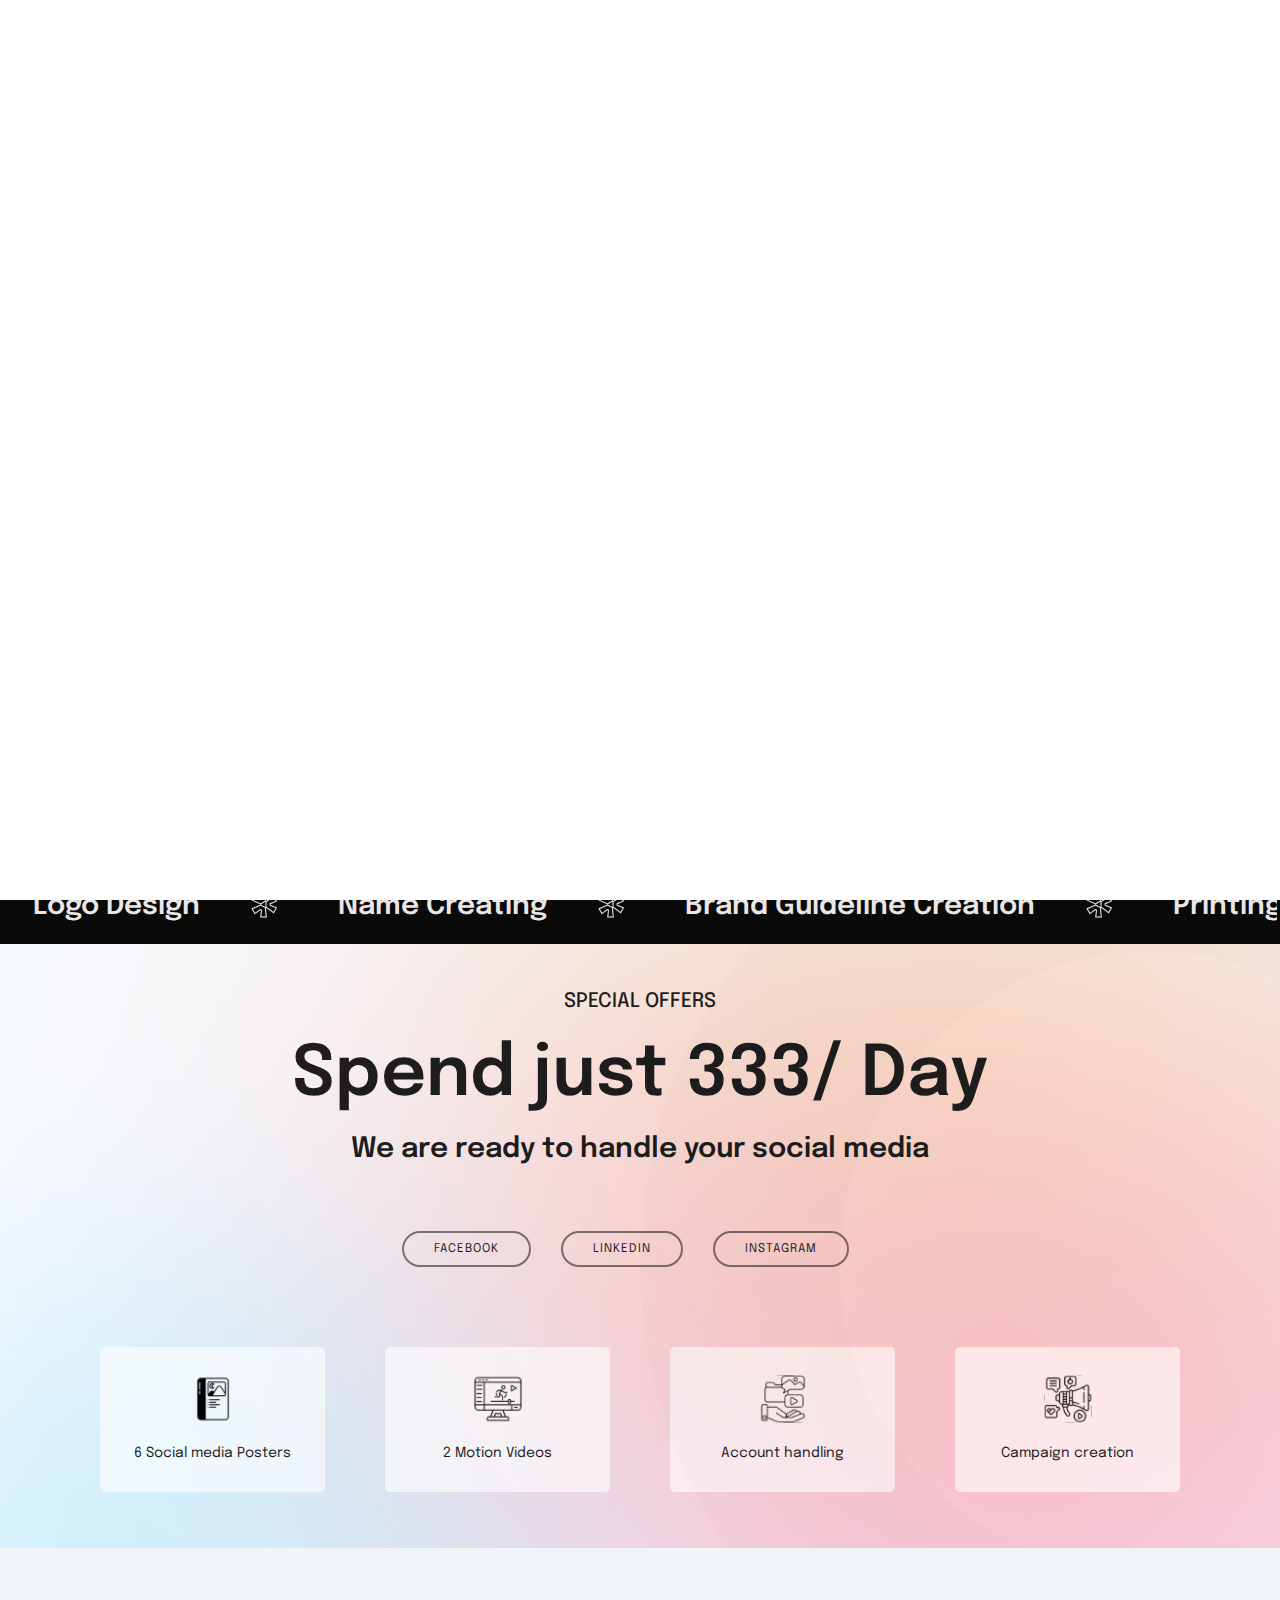
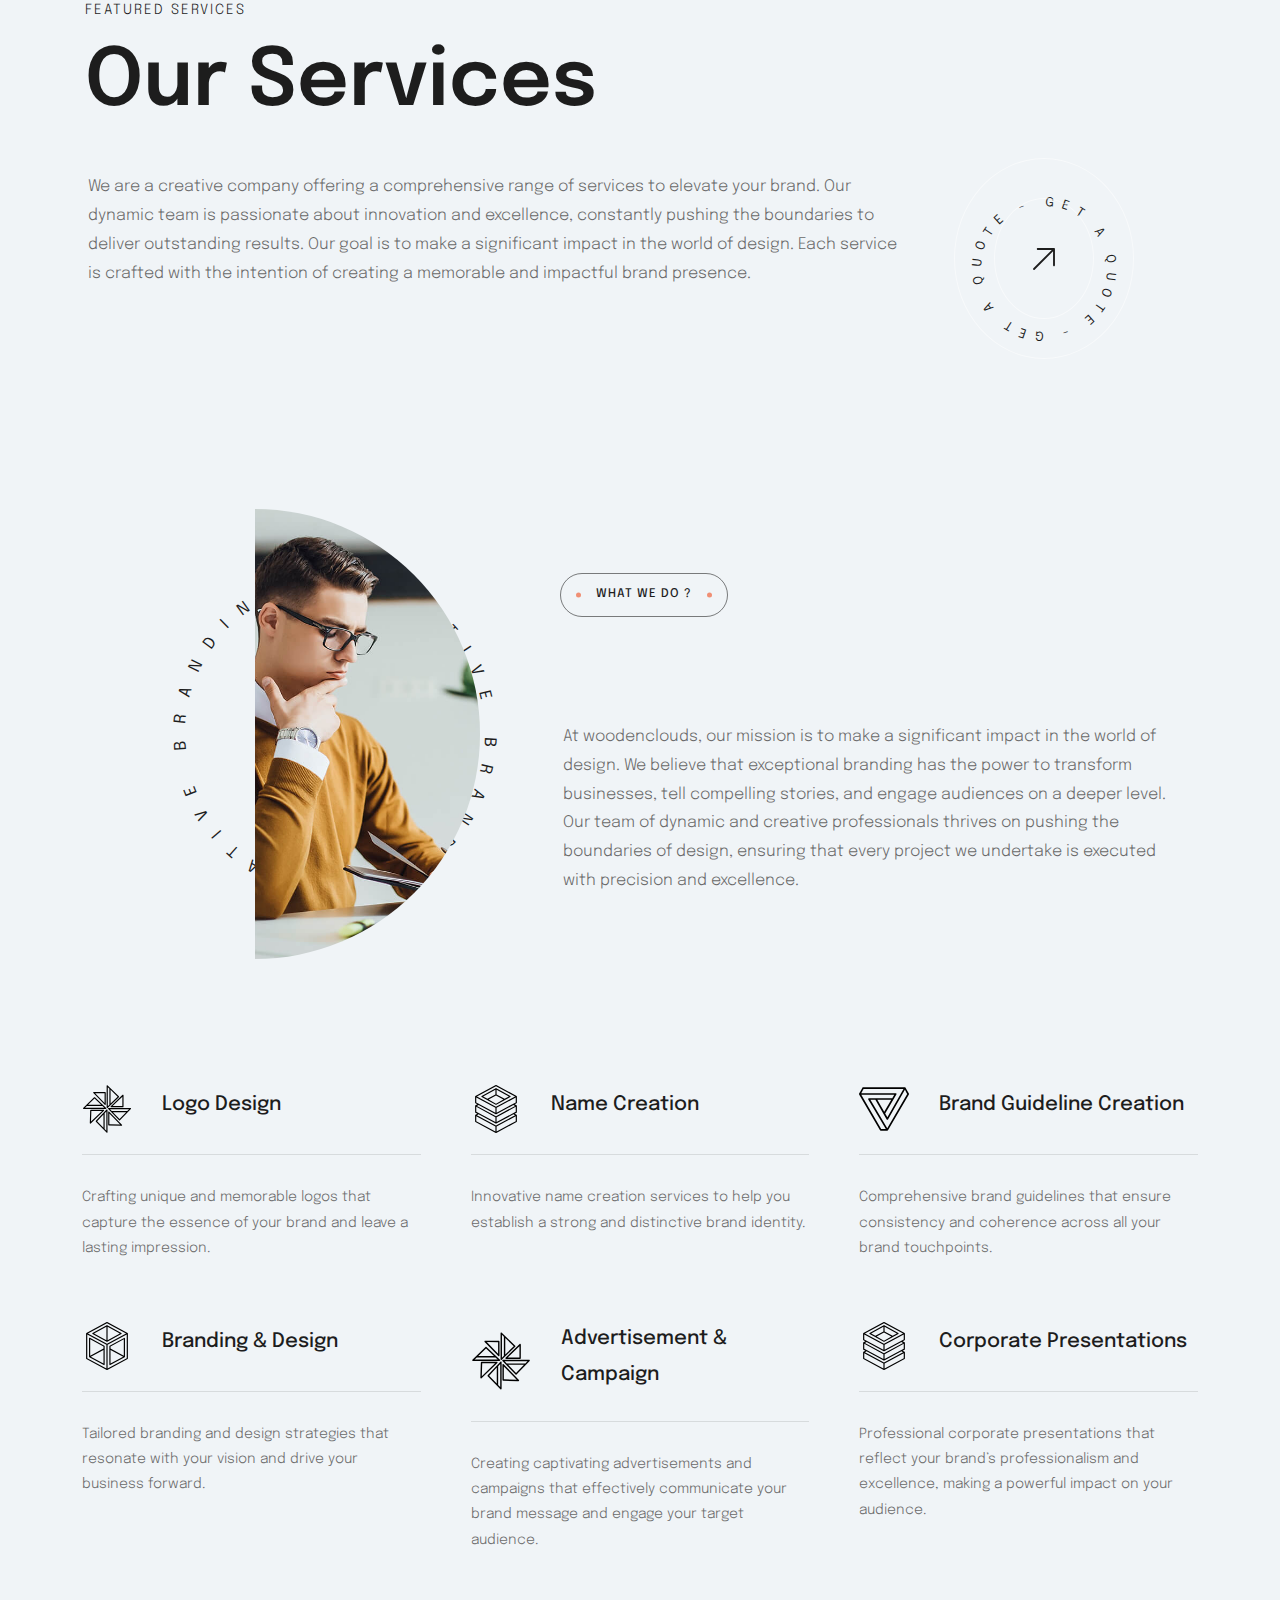
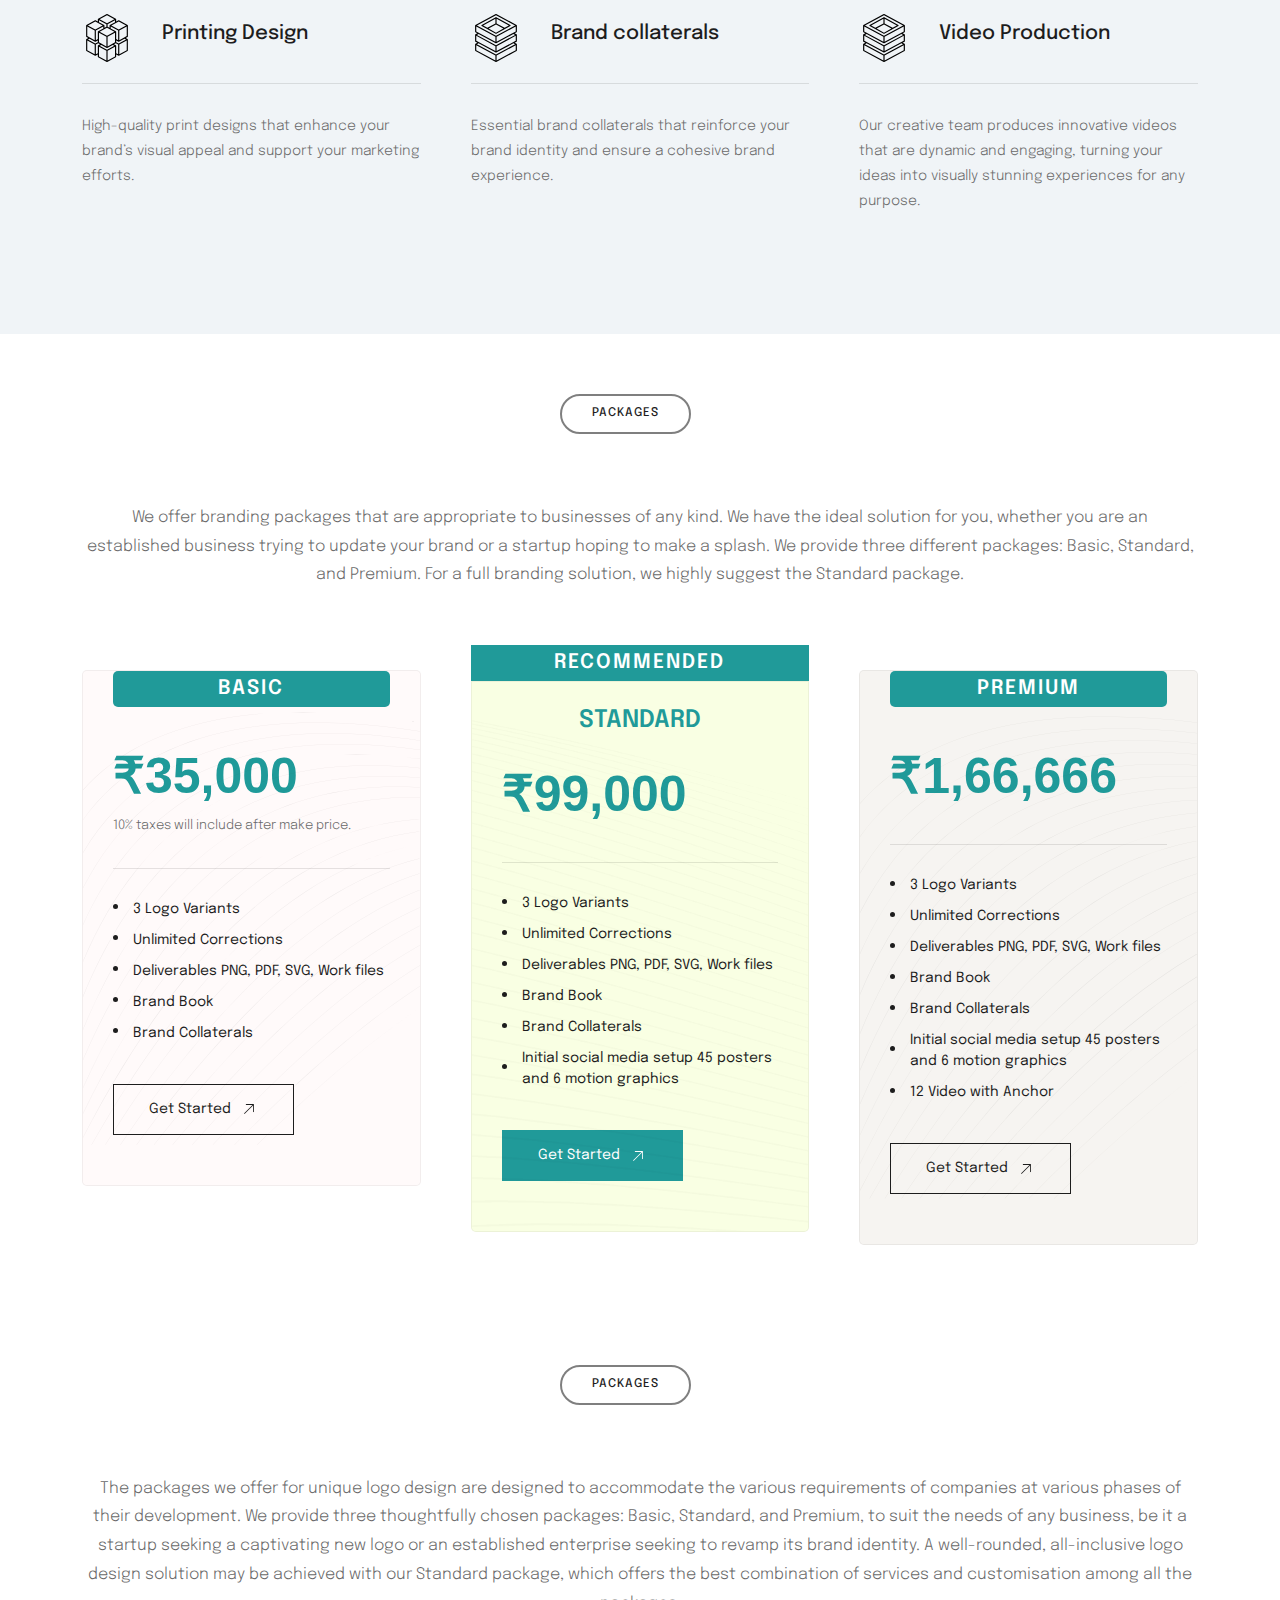
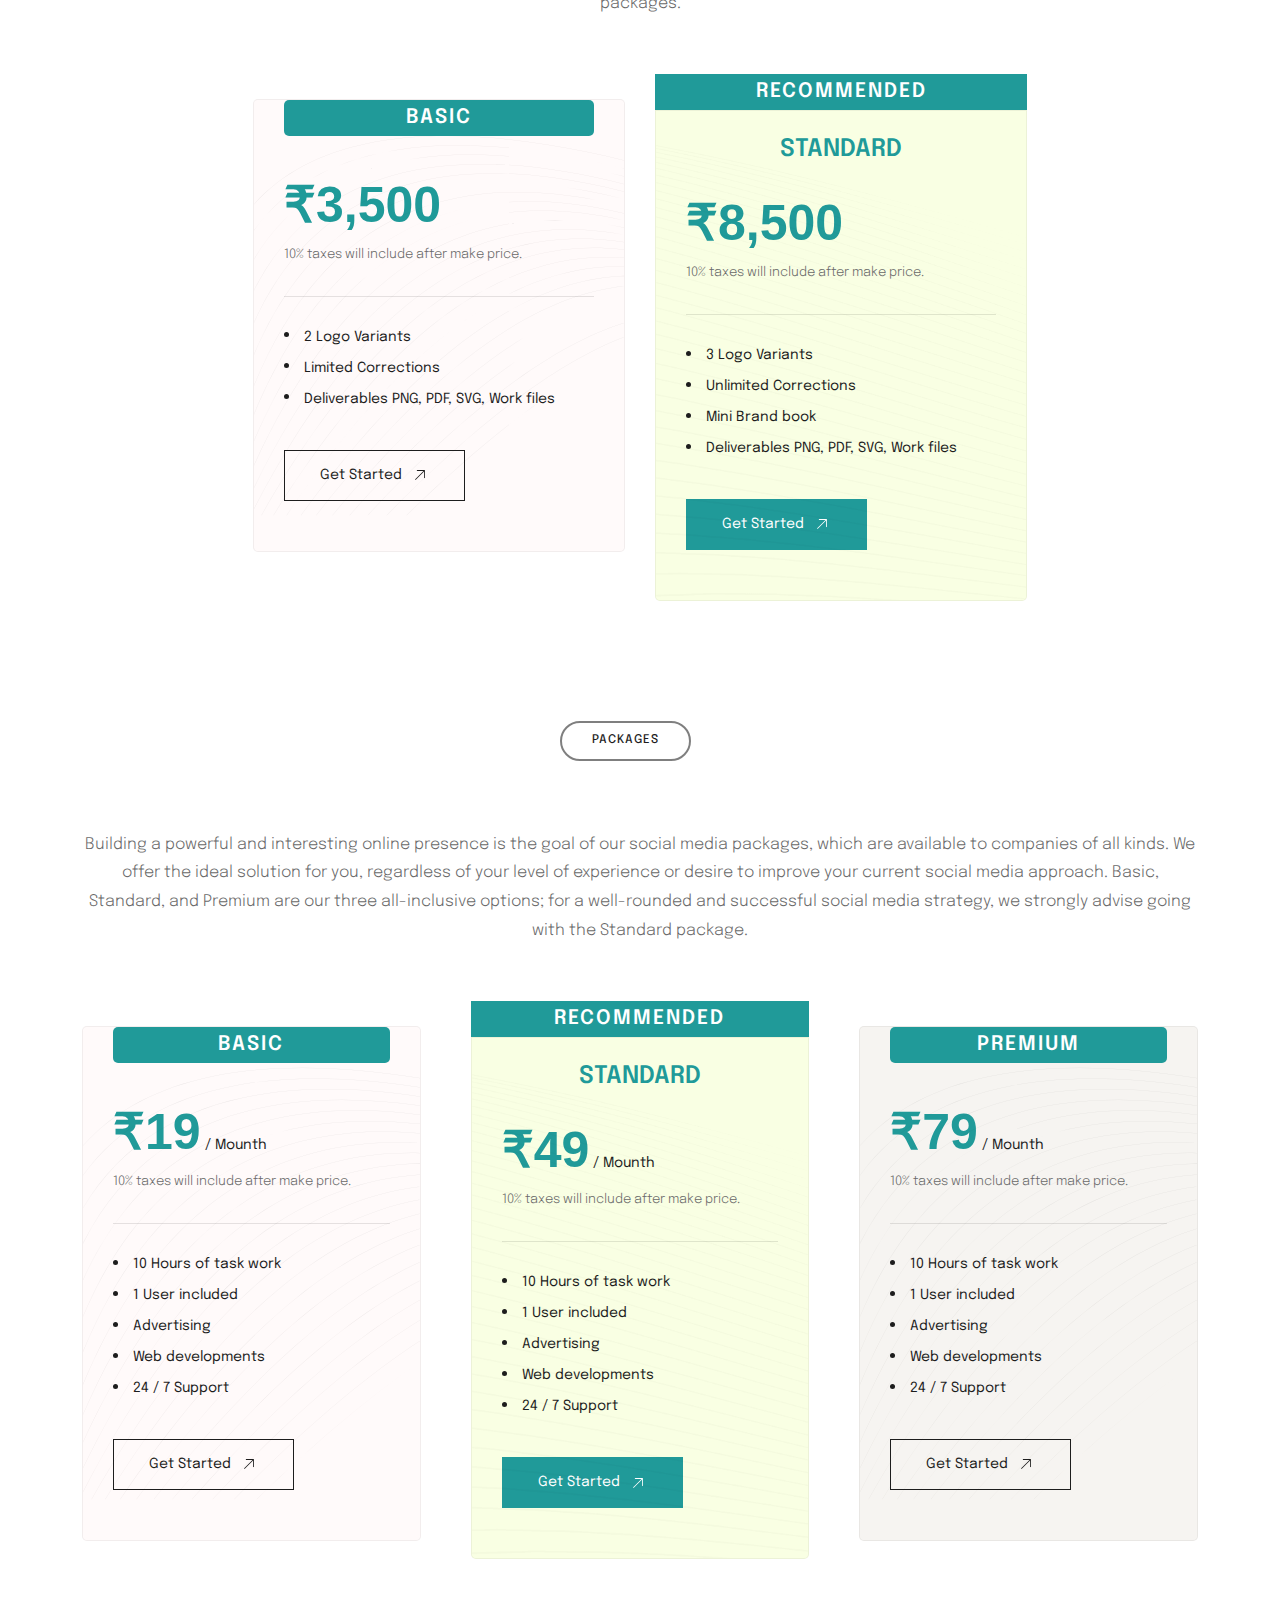
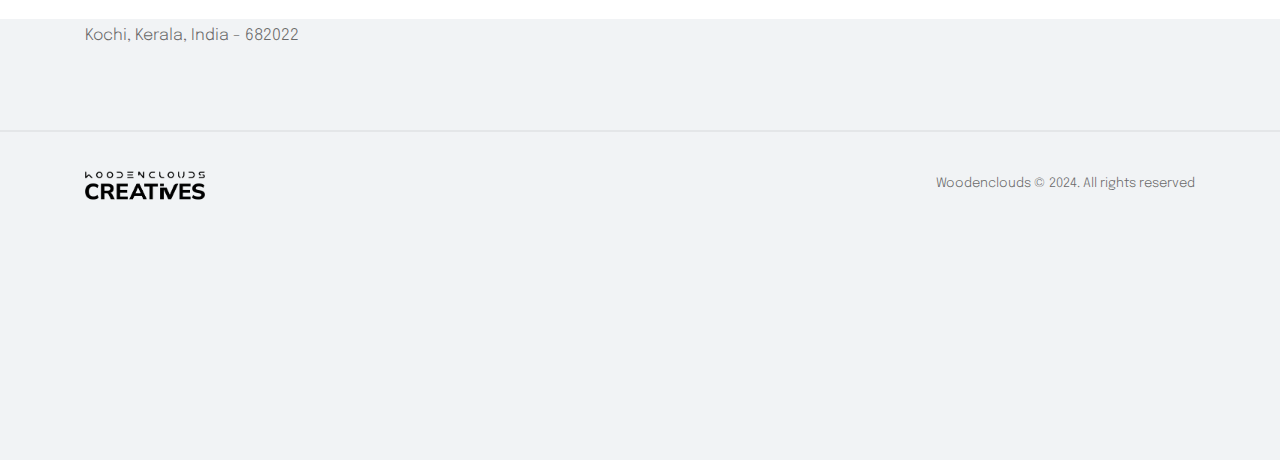
==== commit 6f242ebb: "completed" ====
--- a/index.html
+++ b/index.html
@@ -95,8 +95,6 @@
 
     <!-- ==================== End Loading ==================== -->
 
-    <div class="cursor"></div>
-
     <!-- ==================== Start progress-scroll-button ==================== -->
 
     <div class="progress-wrap cursor-pointer">
@@ -117,7 +115,7 @@
     <nav class="navbar sub-bg navbar-expand-lg">
       <div class="container">
         <!-- Logo -->
-        <a class="logo" href="index.html" style="width: 150px;">
+        <a class="logo" href="index.html" style="width: 150px">
           <img src="assets/imgs/logo-dark.png" alt="logo" />
         </a>
 
@@ -176,7 +174,6 @@
             </li>
           </ul>
         </div>
-        
       </div>
     </nav>
 
@@ -191,42 +188,42 @@
             <div class="col-lg-9">
               <div class="caption">
                 <h1 class="fz-60">
-                  Digital marketing <br />
-                  the new way.
+                  Transform Your Brand with 
+                  Our Creative Vision .
                 </h1>
                 <p>
-                  We take a similar approach to design commercial we do
-                  impactfully approches over the flowchart of user friendly
-                  wireframe.We take a similar approach to design commercial we do
-                  impactfully approches over the flowchart of user friendly
-                  wireframe.
+                  Our dynamic team thrives on creativity and precision, ensuring
+                  every project we undertake is executed to perfection. We
+                  believe in the power of great design to tell your story,
+                  engage your audience, and drive your business forward. Whether
+                  you are a startup looking to establish your brand or an
+                  established company seeking a fresh perspective, we provide
+                  tailored solutions that resonate with your vision.
                 </p>
               </div>
             </div>
-            <div class="col-lg-3 d-flex align-items-center">
-              
-            </div>
+            <div class="col-lg-3 d-flex align-items-center"></div>
             <div class="col-lg-3 valign">
               <div class="md-hide">
                 <a href="#" class="hover-this">
                   <div class="circle-button in-bord hover-anim">
                     <div class="rotate-circle fz-30 text-u">
                       <a href="./getquote.html">
-                      <svg class="textcircle" viewBox="0 0 500 500">
-                        <defs>
-                          <path
-                            id="textcircle"
-                            d="M250,400 a150,150 0 0,1 0,-300a150,150 0 0,1 0,300Z"
-                          ></path>
-                        </defs>
-                       
-                        <text>
-                          <textPath xlink:href="#textcircle" textLength="900">
-                            Get a Quote - Get a Quote -
-                          </textPath>
-                        </text>
-                      </svg>
-                    </a>
+                        <svg class="textcircle" viewBox="0 0 500 500">
+                          <defs>
+                            <path
+                              id="textcircle"
+                              d="M250,400 a150,150 0 0,1 0,-300a150,150 0 0,1 0,300Z"
+                            ></path>
+                          </defs>
+
+                          <text>
+                            <textPath xlink:href="#textcircle" textLength="900">
+                              Get a Quote - Get a Quote -
+                            </textPath>
+                          </text>
+                        </svg>
+                      </a>
                     </div>
                     <div class="arrow">
                       <svg
@@ -248,7 +245,7 @@
             </div>
             <div class="col-lg-9">
               <div class="img">
-                <img src="assets/imgs/background/19.jpg" alt="" />
+                <img src="assets/imgs/background/bg7.png" alt="" />
               </div>
             </div>
           </div>
@@ -263,60 +260,80 @@
       <!-- ==================== Start marq ==================== -->
       <section class="serv-marq main-colorbg2">
         <div class="container-fluid no-skew rest pt-20 pb-20">
-            <div class="row">
-                <div class="col-12">
-                    <div class="main-marq dark-text">
-                        <div class="slide-har st1">
-                            <div class="box non-strok">
-                                <div class="item">
-                                    <h4 class="d-flex align-items-center"><span>Logo Design</span> <span
-                                            class="fz-50 ml-50 stroke icon">*</span></h4>
-                                </div>
-                                <div class="item">
-                                    <h4 class="d-flex align-items-center"><span>Name Creating</span> <span
-                                            class="fz-50 ml-50 stroke icon">*</span></h4>
-                                </div>
-                                <div class="item">
-                                    <h4 class="d-flex align-items-center"><span>Brand Guideline Creation</span> <span
-                                            class="fz-50 ml-50 stroke icon">*</span></h4>
-                                </div>
-                                <div class="item">
-                                    <h4 class="d-flex align-items-center"><span>Printing Design</span> <span
-                                            class="fz-50 ml-50 stroke icon">*</span></h4>
-                                </div>
-                                <div class="item">
-                                    <h4 class="d-flex align-items-center"><span>Corporate Presentations</span> <span
-                                            class="fz-50 ml-50 stroke icon">*</span></h4>
-                                </div>
-                            </div>
-                            <div class="box non-strok">
-                                <div class="item">
-                                    <h4 class="d-flex align-items-center"><span>Advertisement & Campaign </span> <span
-                                            class="fz-50 ml-50 stroke icon">*</span></h4>
-                                </div>
-                                <div class="item">
-                                    <h4 class="d-flex align-items-center"><span>Brand collaterals</span> <span
-                                            class="fz-50 ml-50 stroke icon">*</span></h4>
-                                </div>
-                                <div class="item">
-                                    <h4 class="d-flex align-items-center"><span>Name Creating</span> <span
-                                            class="fz-50 ml-50 stroke icon">*</span></h4>
-                                </div>
-                                <div class="item">
-                                    <h4 class="d-flex align-items-center"><span>Brand Guideline Creation</span> <span
-                                            class="fz-50 ml-50 stroke icon">*</span></h4>
-                                </div>
-                                <div class="item">
-                                    <h4 class="d-flex align-items-center"><span>Logo Design</span> <span
-                                            class="fz-50 ml-50 stroke icon">*</span></h4>
-                                </div>
-                            </div>
-                        </div>
-                    </div>
-                </div>
-            </div>
+          <div class="row">
+            <div class="col-12">
+              <div class="main-marq dark-text">
+                <div class="slide-har st1">
+                  <div class="box non-strok">
+                    <div class="item">
+                      <h4 class="d-flex align-items-center">
+                        <span>Logo Design</span>
+                        <span class="fz-50 ml-50 stroke icon">*</span>
+                      </h4>
+                    </div>
+                    <div class="item">
+                      <h4 class="d-flex align-items-center">
+                        <span>Name Creating</span>
+                        <span class="fz-50 ml-50 stroke icon">*</span>
+                      </h4>
+                    </div>
+                    <div class="item">
+                      <h4 class="d-flex align-items-center">
+                        <span>Brand Guideline Creation</span>
+                        <span class="fz-50 ml-50 stroke icon">*</span>
+                      </h4>
+                    </div>
+                    <div class="item">
+                      <h4 class="d-flex align-items-center">
+                        <span>Printing Design</span>
+                        <span class="fz-50 ml-50 stroke icon">*</span>
+                      </h4>
+                    </div>
+                    <div class="item">
+                      <h4 class="d-flex align-items-center">
+                        <span>Corporate Presentations</span>
+                        <span class="fz-50 ml-50 stroke icon">*</span>
+                      </h4>
+                    </div>
+                  </div>
+                  <div class="box non-strok">
+                    <div class="item">
+                      <h4 class="d-flex align-items-center">
+                        <span>Advertisement & Campaign </span>
+                        <span class="fz-50 ml-50 stroke icon">*</span>
+                      </h4>
+                    </div>
+                    <div class="item">
+                      <h4 class="d-flex align-items-center">
+                        <span>Brand collaterals</span>
+                        <span class="fz-50 ml-50 stroke icon">*</span>
+                      </h4>
+                    </div>
+                    <div class="item">
+                      <h4 class="d-flex align-items-center">
+                        <span>Name Creating</span>
+                        <span class="fz-50 ml-50 stroke icon">*</span>
+                      </h4>
+                    </div>
+                    <div class="item">
+                      <h4 class="d-flex align-items-center">
+                        <span>Brand Guideline Creation</span>
+                        <span class="fz-50 ml-50 stroke icon">*</span>
+                      </h4>
+                    </div>
+                    <div class="item">
+                      <h4 class="d-flex align-items-center">
+                        <span>Logo Design</span>
+                        <span class="fz-50 ml-50 stroke icon">*</span>
+                      </h4>
+                    </div>
+                  </div>
+                </div>
+              </div>
+            </div>
+          </div>
         </div>
-    </section>
+      </section>
 
       <!-- ==================== End marq ==================== -->
       <!-- ==================== card- banner ==================== -->
@@ -325,7 +342,7 @@
           <div class="row">
             <div class="col-lg-12 text-center">
               <div class="sec-lg-head mb-80">
-                <h6 class=" mb-10">SPECIAL OFFERS</h6>
+                <h6 class="mb-10">SPECIAL OFFERS</h6>
                 <h2 class="fz-70">Spend just 333/ Day</h2>
                 <h4>We are ready to handle your social media</h4>
                 <ul
@@ -344,28 +361,32 @@
               </div>
             </div>
             <div class="posts_details d-flex justify-content-center">
-            <ul class="d-flex justify-content-evenly boxes">
-              <li class="box_one">
-                <div class="icons">
-                  <img src="./assets/imgs/icon1.svg" alt="">
-                </div>
-                <a href="#" class="card_text">6 Social media Posters</a></li>
-              <li class="box_one">
-                <div class="icons">
-                  <img src="./assets/imgs/icon2.svg" alt="">
-                </div>
-                <a href="#" class="card_text">2 Motion Videos</a></li>
-              <li class="box_one">
-                <div class="icons">
-                  <img src="./assets/imgs/icon3.svg" alt="">
-                </div>
-                <a href="#" class="card_text">Account handling</a></li>
-              <li class="box_one">
-                <div class="icons">
-                  <img src="./assets/imgs/icon4.svg" alt="">
-                </div>
-                <a href="#" class="card_text">Campaign creation</a></li>
-            </ul>
+              <ul class="d-flex justify-content-evenly boxes">
+                <li class="box_one">
+                  <div class="icons">
+                    <img src="./assets/imgs/icon1.svg" alt="" />
+                  </div>
+                  <a href="#" class="card_text">6 Social media Posters</a>
+                </li>
+                <li class="box_one">
+                  <div class="icons">
+                    <img src="./assets/imgs/icon2.svg" alt="" />
+                  </div>
+                  <a href="#" class="card_text">2 Motion Videos</a>
+                </li>
+                <li class="box_one">
+                  <div class="icons">
+                    <img src="./assets/imgs/icon3.svg" alt="" />
+                  </div>
+                  <a href="#" class="card_text">Account handling</a>
+                </li>
+                <li class="box_one">
+                  <div class="icons">
+                    <img src="./assets/imgs/icon4.svg" alt="" />
+                  </div>
+                  <a href="#" class="card_text">Campaign creation</a>
+                </li>
+              </ul>
             </div>
           </div>
         </div>
@@ -384,12 +405,54 @@
                 <div class="col-lg-9">
                   <div class="text mt-30">
                     <p>
-                      We’re a diverse team that works as fancies attention to
-                      details, enjoys beers on Friday nights and aspires to design
-                      the dent in the universe.We’re a diverse team that works as
-                      fancies attention to details, enjoys beers on Friday nights
-                      and aspires to design the dent in the universe.
+                      We are a creative company offering a comprehensive range
+                      of services to elevate your brand. Our dynamic team is
+                      passionate about innovation and excellence, constantly
+                      pushing the boundaries to deliver outstanding results. Our
+                      goal is to make a significant impact in the world of
+                      design. Each service is crafted with the intention of
+                      creating a memorable and impactful brand presence.
                     </p>
+                  </div>
+                </div>
+                <div class="col-lg-3 valign">
+                  <div class="getaquote">
+                    <a href="./getquote.html" class="hover-this">
+                      <div class="circle-button in-bord hover-anim">
+                        <div class="rotate-circle fz-30 text-u">
+                          <a href="./getquote.html">
+                            <svg class="textcircle" viewBox="0 0 500 500">
+                              <defs>
+                                <path
+                                  id="textcircle"
+                                  d="M250,400 a150,150 0 0,1 0,-300a150,150 0 0,1 0,300Z"
+                                ></path>
+                              </defs>
+    
+                              <text>
+                                <textPath xlink:href="#textcircle" textLength="900">
+                                  <a href="./getquote.html">Get a Quote - Get a Quote -</a>
+                                </textPath>
+                              </text>
+                            </svg>
+                          </a>
+                        </div>
+                        <div class="arrow">
+                          <svg
+                            width="18"
+                            height="18"
+                            viewBox="0 0 18 18"
+                            fill="none"
+                            xmlns="http://www.w3.org/2000/svg"
+                          >
+                            <path
+                              d="M13.922 4.5V11.8125C13.922 11.9244 13.8776 12.0317 13.7985 12.1108C13.7193 12.1899 13.612 12.2344 13.5002 12.2344C13.3883 12.2344 13.281 12.1899 13.2018 12.1108C13.1227 12.0317 13.0783 11.9244 13.0783 11.8125V5.51953L4.79547 13.7953C4.71715 13.8736 4.61092 13.9176 4.50015 13.9176C4.38939 13.9176 4.28316 13.8736 4.20484 13.7953C4.12652 13.717 4.08252 13.6108 4.08252 13.5C4.08252 13.3892 4.12652 13.283 4.20484 13.2047L12.4806 4.92188H6.18765C6.07577 4.92188 5.96846 4.87743 5.88934 4.79831C5.81023 4.71919 5.76578 4.61189 5.76578 4.5C5.76578 4.38811 5.81023 4.28081 5.88934 4.20169C5.96846 4.12257 6.07577 4.07813 6.18765 4.07812H13.5002C13.612 4.07813 13.7193 4.12257 13.7985 4.20169C13.8776 4.28081 13.922 4.38811 13.922 4.5Z"
+                              fill="currentColor"
+                            ></path>
+                          </svg>
+                        </div>
+                      </div>
+                    </a>
                   </div>
                 </div>
               </div>
@@ -397,11 +460,10 @@
           </div>
         </div>
       </section>
-    
 
       <!-- ==================== branding two==================== -->
 
-    <section class="about section-padding">
+      <section class="about section-padding">
         <div class="container ontop">
           <div class="row">
             <div class="col-lg-5 valign">
@@ -440,14 +502,14 @@
                   <div class="col-lg-12">
                     <div class="text mt-20">
                       <p>
-                        Grow brands through bold and strategic creative, focused
-                        on searching new ways to showcase user content on
-                        digital support and envisioning the future arts.
-                      </p>
-                      <p>
-                        Grow brands through bold and strategic creative, focused
-                        on searching new ways to showcase user content on
-                        digital support and envisioning the future arts.
+                        At woodenclouds, our mission is to make a significant
+                        impact in the world of design. We believe that
+                        exceptional branding has the power to transform
+                        businesses, tell compelling stories, and engage
+                        audiences on a deeper level. Our team of dynamic and
+                        creative professionals thrives on pushing the boundaries
+                        of design, ensuring that every project we undertake is
+                        executed with precision and excellence.
                       </p>
                     </div>
                   </div>
@@ -471,8 +533,8 @@
                   </div>
                 </div>
                 <p class="fz-14">
-                  new ways to showcase user content on digital support and
-                  envisioning the future arts.
+                  Crafting unique and memorable logos that capture the essence
+                  of your brand and leave a lasting impression.
                 </p>
               </div>
             </div>
@@ -487,12 +549,12 @@
                     </div>
                   </div>
                   <div>
-                    <h6>Name Creating</h6>
+                    <h6>Name Creation</h6>
                   </div>
                 </div>
                 <p class="fz-14">
-                  new ways to showcase user content on digital support and
-                  envisioning the future arts.
+                  Innovative name creation services to help you establish a
+                  strong and distinctive brand identity.
                 </p>
               </div>
             </div>
@@ -511,8 +573,8 @@
                   </div>
                 </div>
                 <p class="fz-14">
-                  new ways to showcase user content on digital support and
-                  envisioning the future arts.
+                  Comprehensive brand guidelines that ensure consistency and
+                  coherence across all your brand touchpoints.
                 </p>
               </div>
             </div>
@@ -531,8 +593,8 @@
                   </div>
                 </div>
                 <p class="fz-14">
-                  new ways to showcase user content on digital support and
-                  envisioning the future arts.
+                  Tailored branding and design strategies that resonate with
+                  your vision and drive your business forward.
                 </p>
               </div>
             </div>
@@ -551,8 +613,9 @@
                   </div>
                 </div>
                 <p class="fz-14">
-                  new ways to showcase user content on digital support and
-                  envisioning the future arts.
+                  Creating captivating advertisements and campaigns that
+                  effectively communicate your brand message and engage your
+                  target audience.
                 </p>
               </div>
             </div>
@@ -571,8 +634,9 @@
                   </div>
                 </div>
                 <p class="fz-14">
-                  new ways to showcase user content on digital support and
-                  envisioning the future arts.
+                  Professional corporate presentations that reflect your brand’s
+                  professionalism and excellence, making a powerful impact on
+                  your audience.
                 </p>
               </div>
             </div>
@@ -591,8 +655,8 @@
                   </div>
                 </div>
                 <p class="fz-14">
-                  new ways to showcase user content on digital support and
-                  envisioning the future arts.
+                  High-quality print designs that enhance your brand’s visual
+                  appeal and support your marketing efforts.
                 </p>
               </div>
             </div>
@@ -611,8 +675,29 @@
                   </div>
                 </div>
                 <p class="fz-14">
-                  new ways to showcase user content on digital support and
-                  envisioning the future arts.
+                  Essential brand collaterals that reinforce your brand identity
+                  and ensure a cohesive brand experience.
+                </p>
+              </div>
+            </div>
+            <div class="col-lg-4 col-md-6 mb-60">
+              <div class="item-serv md-mb50">
+                <div
+                  class="d-flex align-items-center pb-20 mb-30 bord-thin-bottom"
+                >
+                  <div class="mr-30">
+                    <div class="icon-img-50">
+                      <img src="assets/imgs/serv-icons/02-dark.svg" alt="" />
+                    </div>
+                  </div>
+                  <div>
+                    <h6>Video Production</h6>
+                  </div>
+                </div>
+                <p class="fz-14">
+                  Our creative team produces innovative videos that are dynamic
+                  and engaging, turning your ideas into visually stunning
+                  experiences for any purpose.
                 </p>
               </div>
             </div>
@@ -634,14 +719,12 @@
                   </span>
                 </h3>
                 <p>
-                  Lorem ipsum dolor sit amet, consectetur adipisicing elit.
-                  Labore minus consectetur a est maxime veritatis, libero amet
-                  repudiandae repellendus quaerat facere quam non esse id
-                  deserunt soluta asperiores eaque nihil? Lorem ipsum dolor, sit
-                  amet consectetur adipisicing elit. Accusantium incidunt autem
-                  itaque consectetur atque est fugit quaerat quibusdam, nulla,
-                  molestiae sed laudantium illum inventore doloribus rerum
-                  commodi beatae? Saepe, commodi?
+                  We offer branding packages that are appropriate to businesses
+                  of any kind. We have the ideal solution for you, whether you
+                  are an established business trying to update your brand or a
+                  startup hoping to make a splash. We provide three different
+                  packages: Basic, Standard, and Premium. For a full branding
+                  solution, we highly suggest the Standard package.
                 </p>
               </div>
             </div>
@@ -654,7 +737,9 @@
 
                   <div class="amount">
                     <div>
-                      <span class="main-color3 num-font fw-600 fz-50">₹35,000</span>
+                      <span class="main-color3 num-font fw-600 fz-50"
+                        >₹35,000</span
+                      >
                     </div>
                   </div>
                   <p class="fz-13">10% taxes will include after make price.</p>
@@ -693,12 +778,16 @@
             <div class="col-lg-4">
               <h6 class="recommend">RECOMMENDED</h6>
 
-              <div class="item items main-bg position-re o-hidden md-mb50 standard">
+              <div
+                class="item items main-bg position-re o-hidden md-mb50 standard"
+              >
                 <div class="info-box pb-30 bord-thin-bottom mb-30">
                   <h6 class="subtitle_standard mb-15">standard</h6>
                   <div class="amount">
                     <div>
-                      <span class="main-color3 num-font fw-600 fz-50">₹99,000</span>
+                      <span class="main-color3 num-font fw-600 fz-50"
+                        >₹99,000</span
+                      >
                     </div>
                   </div>
                   <!-- <p class="fz-13">10% taxes will include after make price.</p> -->
@@ -709,7 +798,9 @@
                   <li>Deliverables PNG, PDF, SVG, Work files</li>
                   <li>Brand Book</li>
                   <li>Brand Collaterals</li>
-                  <li>Initial social media setup 45 posters and 6 motion graphics</li>
+                  <li>
+                    Initial social media setup 45 posters and 6 motion graphics
+                  </li>
                 </ul>
                 <a
                   href="page-contact.html"
@@ -741,7 +832,9 @@
                   <h6 class="subtitle_basic mb-15">Premium</h6>
                   <div class="amount">
                     <div>
-                      <span class="main-color3 num-font fw-600 fz-50">₹1,66,666</span>
+                      <span class="main-color3 num-font fw-600 fz-50"
+                        >₹1,66,666</span
+                      >
                     </div>
                   </div>
                   <!-- <p class="fz-13">10% taxes will include after make price.</p> -->
@@ -752,7 +845,9 @@
                   <li>Deliverables PNG, PDF, SVG, Work files</li>
                   <li>Brand Book</li>
                   <li>Brand Collaterals</li>
-                  <li>Initial social media setup 45 posters and 6 motion graphics</li>
+                  <li>
+                    Initial social media setup 45 posters and 6 motion graphics
+                  </li>
                   <li>12 Video with Anchor</li>
                 </ul>
                 <a
@@ -795,14 +890,12 @@
                   </span>
                 </h3>
                 <p>
-                  Lorem ipsum dolor sit amet, consectetur adipisicing elit.
-                  Labore minus consectetur a est maxime veritatis, libero amet
-                  repudiandae repellendus quaerat facere quam non esse id
-                  deserunt soluta asperiores eaque nihil? Lorem ipsum dolor, sit
-                  amet consectetur adipisicing elit. Accusantium incidunt autem
-                  itaque consectetur atque est fugit quaerat quibusdam, nulla,
-                  molestiae sed laudantium illum inventore doloribus rerum
-                  commodi beatae? Saepe, commodi?
+                  The packages we offer for unique logo design are designed to accommodate the various requirements of 
+                  companies at various phases of their development. We provide three thoughtfully chosen packages: 
+                  Basic, Standard, and Premium, to suit the needs of any business, be it a startup seeking a 
+                  captivating new logo or an established enterprise seeking to revamp its brand identity. 
+                  A well-rounded, all-inclusive logo design solution may be achieved with our Standard package, 
+                  which offers the best combination of services and customisation among all the packages.
                 </p>
               </div>
             </div>
@@ -813,13 +906,17 @@
                 <div class="item main-bg position-re o-hidden md-mb50 basic">
                   <div class="info-box pb-30 bord-thin-bottom mb-30">
                     <h6 class="subtitle_basic mb-15">Basic</h6>
-  
+
                     <div class="amount">
                       <div>
-                        <span class="main-color3 num-font fw-600 fz-50">₹3,500</span>
+                        <span class="main-color3 num-font fw-600 fz-50"
+                          >₹3,500</span
+                        >
                       </div>
                     </div>
-                    <p class="fz-13">10% taxes will include after make price.</p>
+                    <p class="fz-13">
+                      10% taxes will include after make price.
+                    </p>
                   </div>
                   <ul class="rest">
                     <li>2 Logo Variants</li>
@@ -854,16 +951,22 @@
               </div>
               <div class="col-lg-4">
                 <h6 class="recommend">RECOMMENDED</h6>
-  
-                <div class="item items main-bg position-re o-hidden md-mb50 standard">
+
+                <div
+                  class="item items main-bg position-re o-hidden md-mb50 standard"
+                >
                   <div class="info-box pb-30 bord-thin-bottom mb-30">
                     <h6 class="subtitle_standard mb-15">standard</h6>
                     <div class="amount">
                       <div>
-                        <span class="main-color3 num-font fw-600 fz-50">₹8,500</span>
+                        <span class="main-color3 num-font fw-600 fz-50"
+                          >₹8,500</span
+                        >
                       </div>
                     </div>
-                    <p class="fz-13">10% taxes will include after make price.</p>
+                    <p class="fz-13">
+                      10% taxes will include after make price.
+                    </p>
                   </div>
                   <ul class="rest">
                     <li>3 Logo Variants</li>
@@ -912,14 +1015,11 @@
                   </span>
                 </h3>
                 <p>
-                  Lorem ipsum dolor sit amet, consectetur adipisicing elit.
-                  Labore minus consectetur a est maxime veritatis, libero amet
-                  repudiandae repellendus quaerat facere quam non esse id
-                  deserunt soluta asperiores eaque nihil? Lorem ipsum dolor, sit
-                  amet consectetur adipisicing elit. Accusantium incidunt autem
-                  itaque consectetur atque est fugit quaerat quibusdam, nulla,
-                  molestiae sed laudantium illum inventore doloribus rerum
-                  commodi beatae? Saepe, commodi?
+                  Building a powerful and interesting online presence is the goal of our social media packages, 
+                  which are available to companies of all kinds. We offer the ideal solution for you, regardless
+                   of your level of experience or desire to improve your current social media approach. Basic, 
+                   Standard, and Premium are our three all-inclusive options; for a well-rounded and successful 
+                   social media strategy, we strongly advise going with the Standard package.
                 </p>
               </div>
             </div>
@@ -961,7 +1061,8 @@
                       <path
                         d="M13.922 4.5V11.8125C13.922 11.9244 13.8776 12.0317 13.7985 12.1108C13.7193 12.1899 13.612 12.2344 13.5002 12.2344C13.3883 12.2344 13.281 12.1899 13.2018 12.1108C13.1227 12.0317 13.0783 11.9244 13.0783 11.8125V5.51953L4.79547 13.7953C4.71715 13.8736 4.61092 13.9176 4.50015 13.9176C4.38939 13.9176 4.28316 13.8736 4.20484 13.7953C4.12652 13.717 4.08252 13.6108 4.08252 13.5C4.08252 13.3892 4.12652 13.283 4.20484 13.2047L12.4806 4.92188H6.18765C6.07577 4.92188 5.96846 4.87743 5.88934 4.79831C5.81023 4.71919 5.76578 4.61189 5.76578 4.5C5.76578 4.38811 5.81023 4.28081 5.88934 4.20169C5.96846 4.12257 6.07577 4.07813 6.18765 4.07812H13.5002C13.612 4.07813 13.7193 4.12257 13.7985 4.20169C13.8776 4.28081 13.922 4.38811 13.922 4.5Z"
                         fill="currentColor"
-                      ></path></svg></i>
+                      ></path></svg
+                  ></i>
                 </a>
                 <div
                   class="bg-pattern bg-img opacity-1"
@@ -972,7 +1073,9 @@
             <div class="col-lg-4">
               <h6 class="recommend">RECOMMENDED</h6>
 
-              <div class="item items main-bg position-re o-hidden md-mb50 standard">
+              <div
+                class="item items main-bg position-re o-hidden md-mb50 standard"
+              >
                 <div class="info-box pb-30 bord-thin-bottom mb-30">
                   <h6 class="subtitle_standard mb-15">standard</h6>
                   <div class="amount">
@@ -1006,7 +1109,8 @@
                       <path
                         d="M13.922 4.5V11.8125C13.922 11.9244 13.8776 12.0317 13.7985 12.1108C13.7193 12.1899 13.612 12.2344 13.5002 12.2344C13.3883 12.2344 13.281 12.1899 13.2018 12.1108C13.1227 12.0317 13.0783 11.9244 13.0783 11.8125V5.51953L4.79547 13.7953C4.71715 13.8736 4.61092 13.9176 4.50015 13.9176C4.38939 13.9176 4.28316 13.8736 4.20484 13.7953C4.12652 13.717 4.08252 13.6108 4.08252 13.5C4.08252 13.3892 4.12652 13.283 4.20484 13.2047L12.4806 4.92188H6.18765C6.07577 4.92188 5.96846 4.87743 5.88934 4.79831C5.81023 4.71919 5.76578 4.61189 5.76578 4.5C5.76578 4.38811 5.81023 4.28081 5.88934 4.20169C5.96846 4.12257 6.07577 4.07813 6.18765 4.07812H13.5002C13.612 4.07813 13.7193 4.12257 13.7985 4.20169C13.8776 4.28081 13.922 4.38811 13.922 4.5Z"
                         fill="currentColor"
-                      ></path></svg></i>
+                      ></path></svg
+                  ></i>
                 </a>
                 <div
                   class="bg-pattern bg-img opacity-3"
@@ -1033,9 +1137,11 @@
                   <li>Web developments</li>
                   <li>24 / 7 Support</li>
                 </ul>
-                <a href="https://wa.me/7025659400"
-                  class="butn butn-md butn-bord mt-30">
-                <span>Get Started</span>
+                <a
+                  href="https://wa.me/7025659400"
+                  class="butn butn-md butn-bord mt-30"
+                >
+                  <span>Get Started</span>
                   <i class="ml-5">
                     <svg
                       width="18"
@@ -1060,8 +1166,6 @@
           </div>
         </div>
       </section>
-
-     
     </main>
 
     <!-- ==================== Start Footer ==================== -->
@@ -1076,7 +1180,11 @@
                   <h6>Address</h6>
                 </div>
                 <div class="text">
-                  <p>1st floor, Door No - 27/165, Modisseril building, Nr. Pipeline Junction, Thrikkakara, Edappally, Kochi, Kerala, India - 682022</p>
+                  <p>
+                    1st floor, Door No - 27/165, Modisseril building, Nr.
+                    Pipeline Junction, Thrikkakara, Edappally, Kochi, Kerala,
+                    India - 682022
+                  </p>
                 </div>
               </div>
             </div>
--- a/assets/css/style.css
+++ b/assets/css/style.css
@@ -979,6 +979,7 @@
 .main-marq {
   position: relative;
   padding: 0;
+  overflow: hidden;
 }
 
 .main-marq:after {
@@ -10515,11 +10516,19 @@
 }
 .cart-bg {
 }
+@media screen and (max-width: 1130px) {
+  .boxes {
+    flex-wrap: wrap;
+  }
+}
 @media screen and (max-width: 768px) {
   .logo_cards {
     gap: 30px;
     flex-direction: column;
   }
+  .getaquote{
+    margin: 0 auto;
+  }
 }
 .cart_table {
   border: 3px solid goldenrod;
@@ -10531,13 +10540,39 @@
   height: 48px;
   margin: 0 auto;
 }
+
+ 
 @media screen and (max-width: 768px) {
   .social_links {
     gap: 30px;
-    flex-direction: column;
-  }
-  .boxes {
-    flex-direction: column;
+    flex-wrap: wrap;
+  }
+ 
+
+  p {
+    text-align: justify; 
+  }
+  
+
+}
+@media screen and (max-width: 540px) {
+  .box_one {
+    width: 326px;
+  }
+  
+
+  
+}
+@media screen and (max-width: 390px) {
+  .shop-cart .counter {
+
+  flex-direction: column;
+
+  }
+}
+@media screen and (max-width: 360px) {
+  .box_one {
+    width: 296px;
   }
   .sec-lg-head .dot-titl-non{
     padding: 7px 30px;
@@ -10547,7 +10582,13 @@
     border-radius: 30px;
     border: 2px solid rgba(0, 0, 0, 0.5);
     display: inline-block;
-    width: 40%;
+    width: 70%;
     margin: 0 auto;
   }
+  
+}
+@media screen and (max-width: 320px) {
+  .box_one {
+    width: 264px;
+  }
 }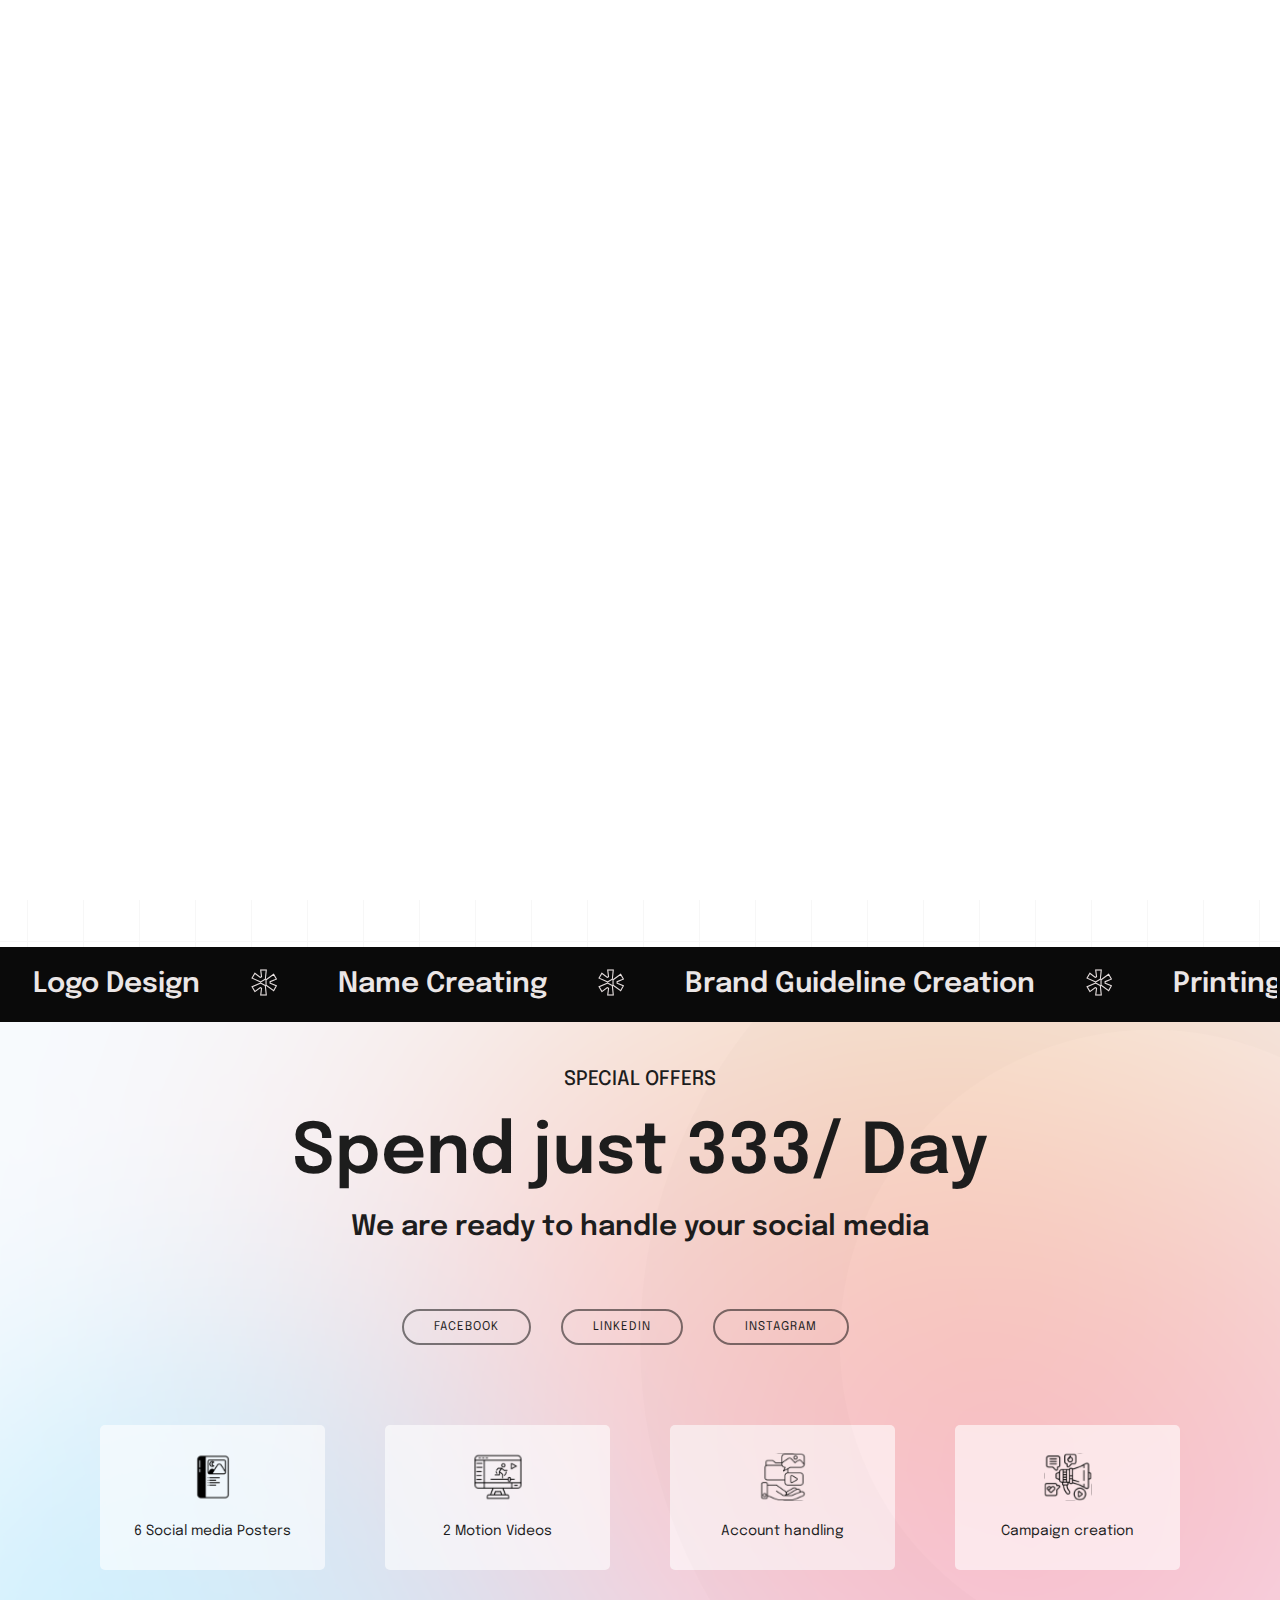
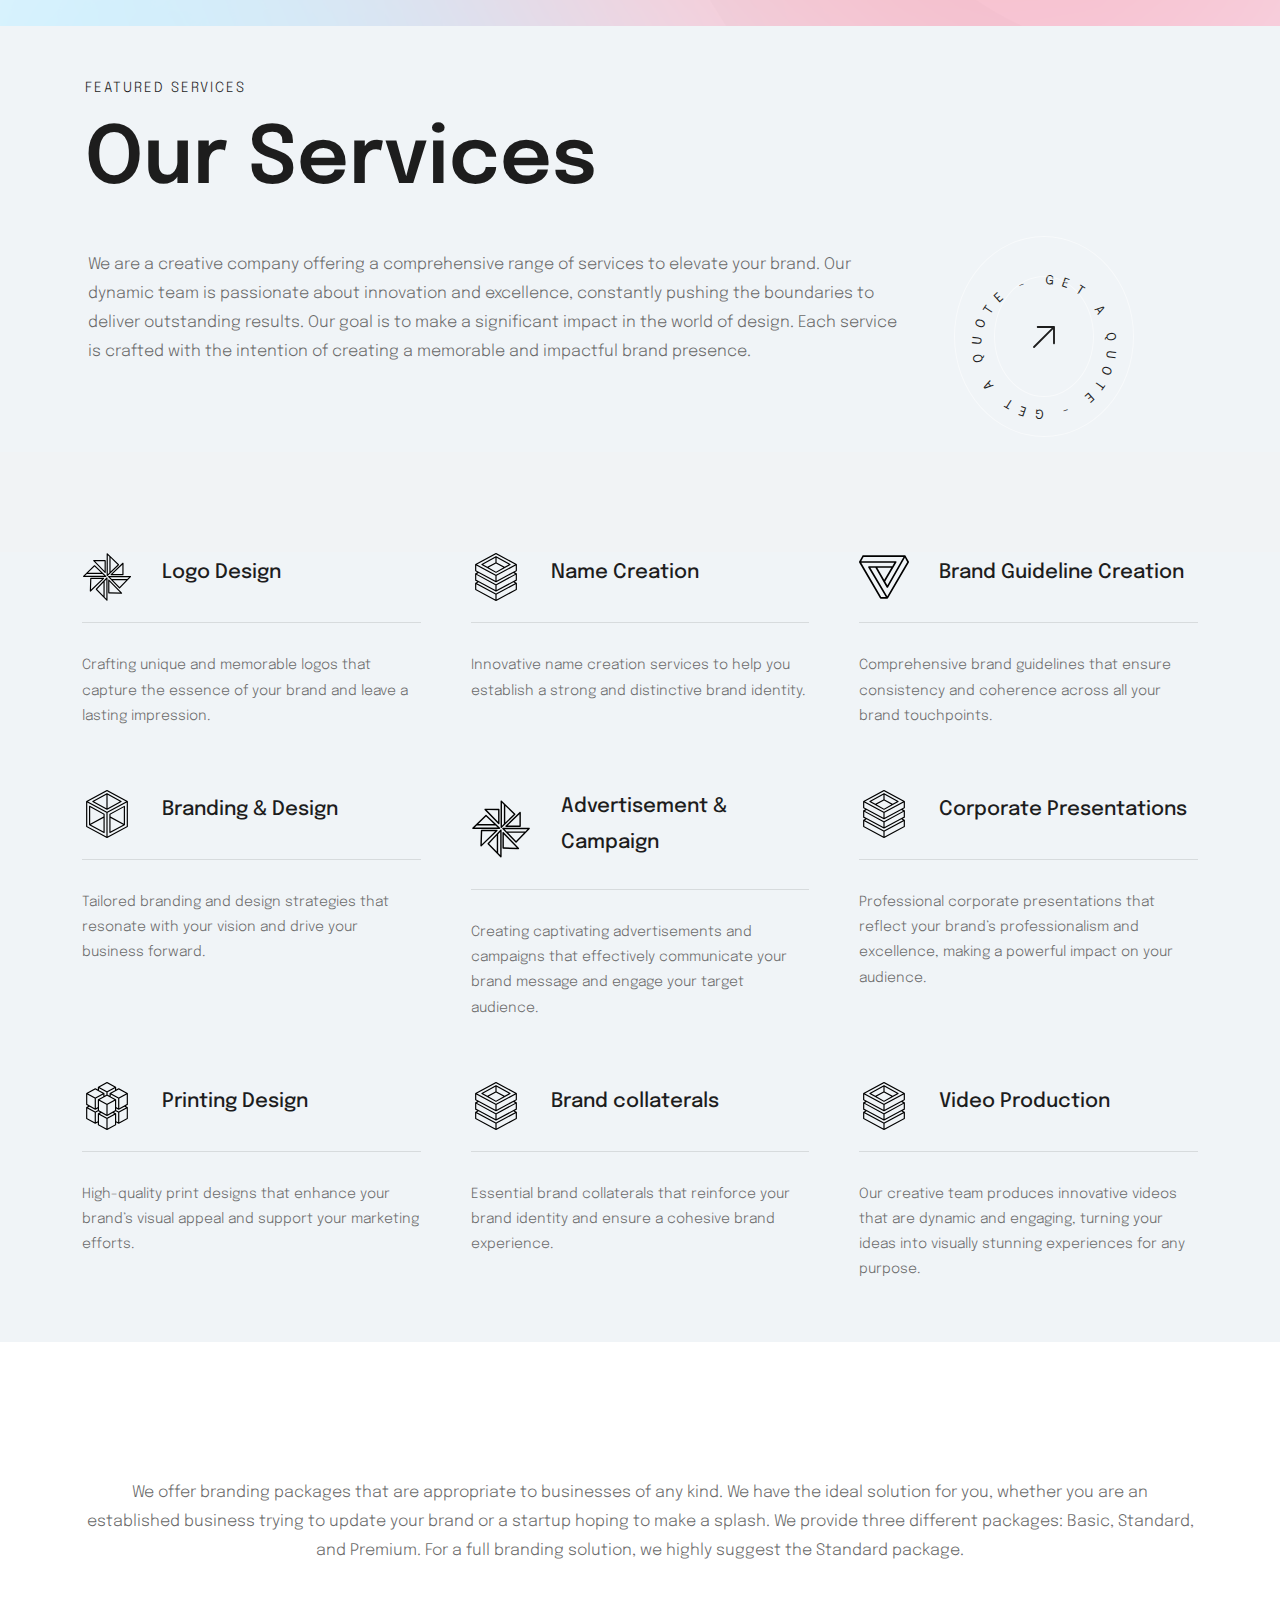
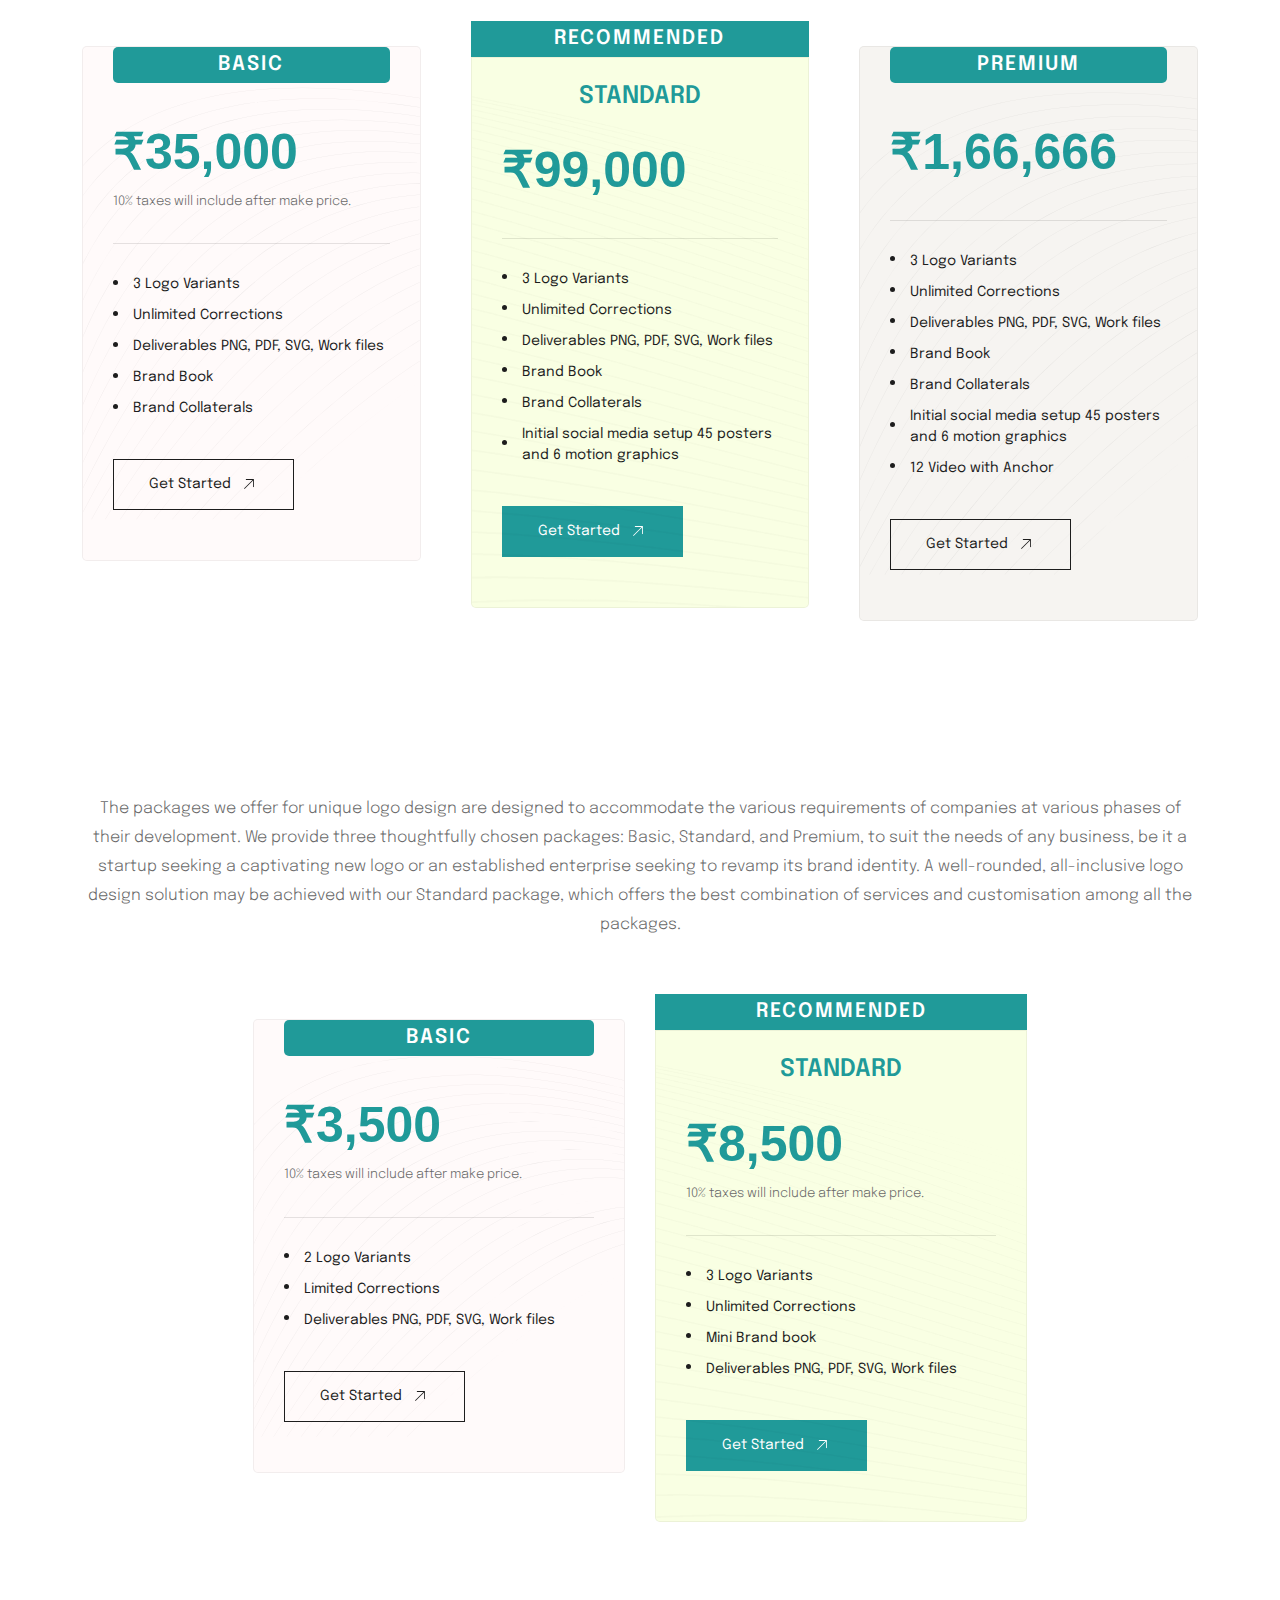
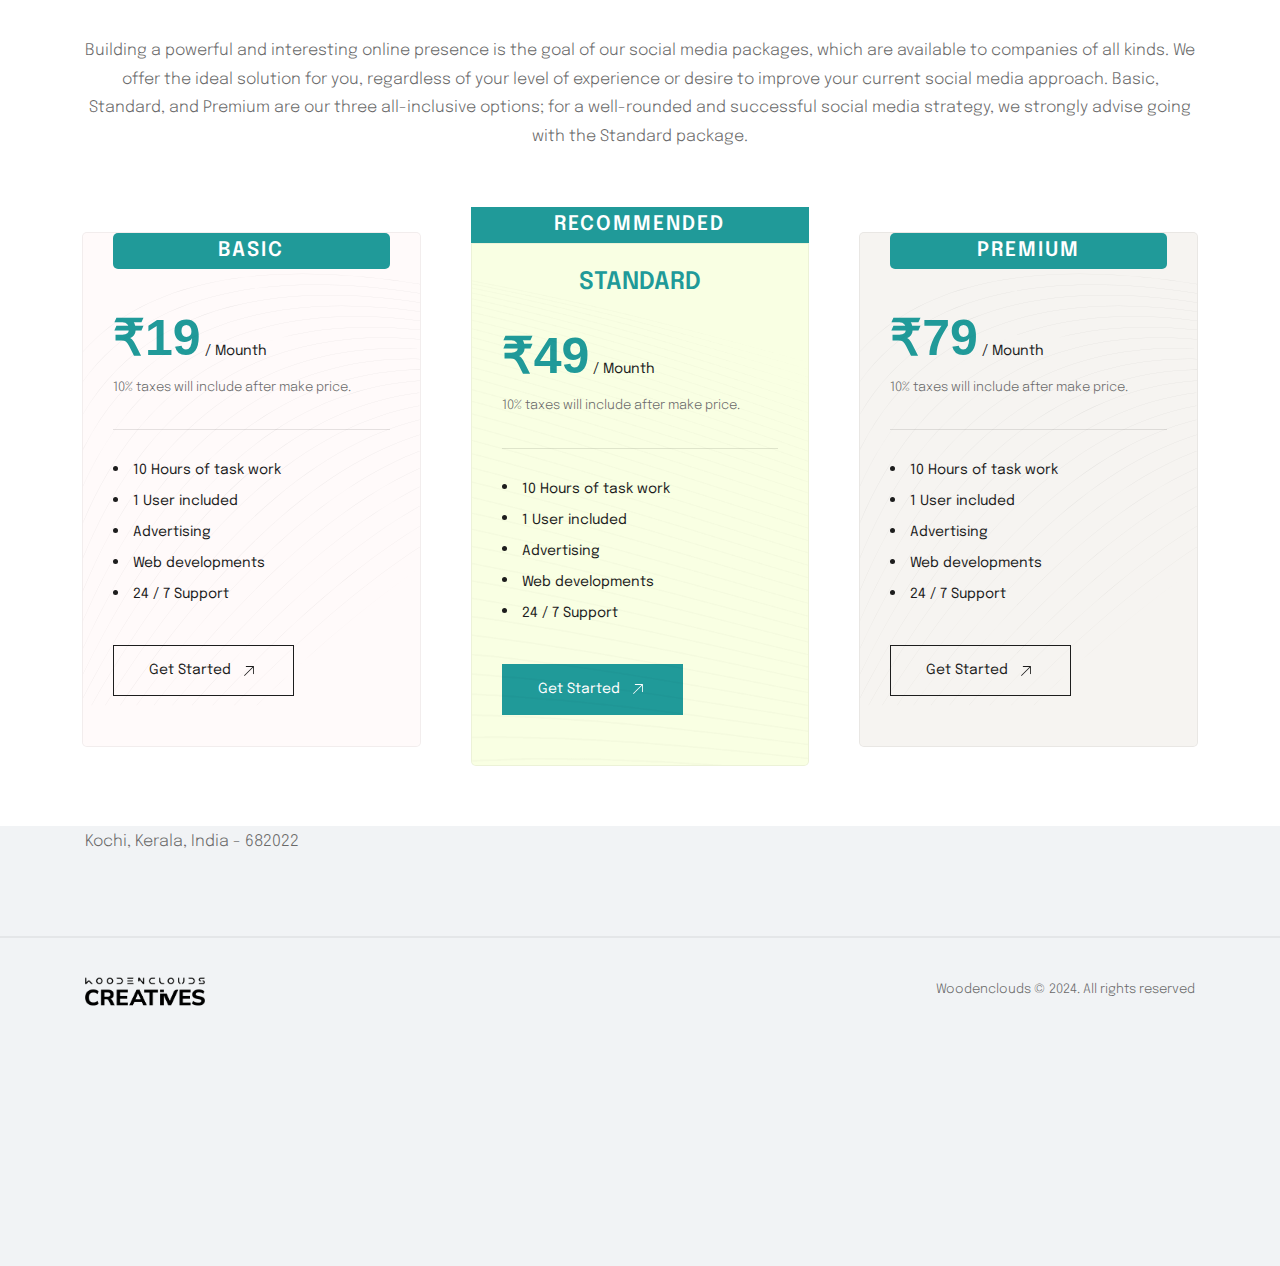
==== commit da8c761d: "corrections" ====
--- a/index.html
+++ b/index.html
@@ -188,8 +188,7 @@
             <div class="col-lg-9">
               <div class="caption">
                 <h1 class="fz-60">
-                  Transform Your Brand with 
-                  Our Creative Vision .
+                  Enhance Your Brand: Where Business and Creativity meets
                 </h1>
                 <p>
                   Our dynamic team thrives on creativity and precision, ensuring
@@ -394,7 +393,7 @@
       <!-- ==================== Services ==================== -->
 
       <section class="about">
-        <div class="container mt-8 pb-50 pt-50">
+        <div class="container mt-8 pt-50">
           <div class="row">
             <div class="col-lg-12">
               <div class="caption">
@@ -417,7 +416,7 @@
                 </div>
                 <div class="col-lg-3 valign">
                   <div class="getaquote">
-                    <a href="./getquote.html" class="hover-this">
+                    <a href="#" class="hover-this">
                       <div class="circle-button in-bord hover-anim">
                         <div class="rotate-circle fz-30 text-u">
                           <a href="./getquote.html">
@@ -431,7 +430,7 @@
     
                               <text>
                                 <textPath xlink:href="#textcircle" textLength="900">
-                                  <a href="./getquote.html">Get a Quote - Get a Quote -</a>
+                                  Get a Quote - Get a Quote -
                                 </textPath>
                               </text>
                             </svg>
@@ -459,15 +458,15 @@
             </div>
           </div>
         </div>
-      </section>
+      </section> 
 
       <!-- ==================== branding two==================== -->
 
-      <section class="about section-padding">
+      <section class="about">
         <div class="container ontop">
-          <div class="row">
+          <!-- <div class="row">
             <div class="col-lg-5 valign">
-              <div class="about-circle-crev md-hide">
+              <div class="about-circle-crev ">
                 <div class="circle-button">
                   <div class="rotate-circle fz-16 ls1 text-u">
                     <svg class="textcircle" viewBox="0 0 500 500">
@@ -516,7 +515,8 @@
                 </div>
               </div>
             </div>
-          </div>
+            
+          </div> -->
           <div class="row md-marg mt-100 justify-content-center">
             <div class="col-lg-4 col-md-6 mb-60">
               <div class="item-serv md-mb50">
@@ -712,13 +712,13 @@
           <div class="sec-lg-head mb-80 text-center">
             <div class="row">
               <div class="col-lg-12">
-                <h6 class="dot-titl-non mb-15">Packages</h6>
+                
                 <h3 class="d-slideup wow">
                   <span class="sideup-text">
-                    <span class="up-text">Branding Package</span>
+                    <span class="up-text mt-20">Branding Package</span>
                   </span>
                 </h3>
-                <p>
+                <p class="mt-10">
                   We offer branding packages that are appropriate to businesses
                   of any kind. We have the ideal solution for you, whether you
                   are an established business trying to update your brand or a
@@ -883,7 +883,6 @@
           <div class="sec-lg-head mb-80 text-center">
             <div class="row">
               <div class="col-lg-12">
-                <h6 class="dot-titl-non mb-15">Packages</h6>
                 <h3 class="d-slideup wow">
                   <span class="sideup-text">
                     <span class="up-text">Logo Design Package</span>
@@ -1003,12 +1002,11 @@
         </div>
       </section>
       <!-- ==================== social media package  ==================== -->
-      <section class="pricing section-padding sub-bg">
+      <section class="pricing pb-60 sub-bg">
         <div class="container">
           <div class="sec-lg-head mb-80 text-center">
             <div class="row">
               <div class="col-lg-12">
-                <h6 class="dot-titl-non mb-15">Packages</h6>
                 <h3 class="d-slideup wow">
                   <span class="sideup-text">
                     <span class="up-text">Social Media Packages</span>
--- a/assets/css/style.css
+++ b/assets/css/style.css
@@ -10531,7 +10531,7 @@
   }
 }
 .cart_table {
-  border: 3px solid goldenrod;
+  border: 3px solid #ffaa17;
   padding: 40px;
   border-radius: 5px;
 }
